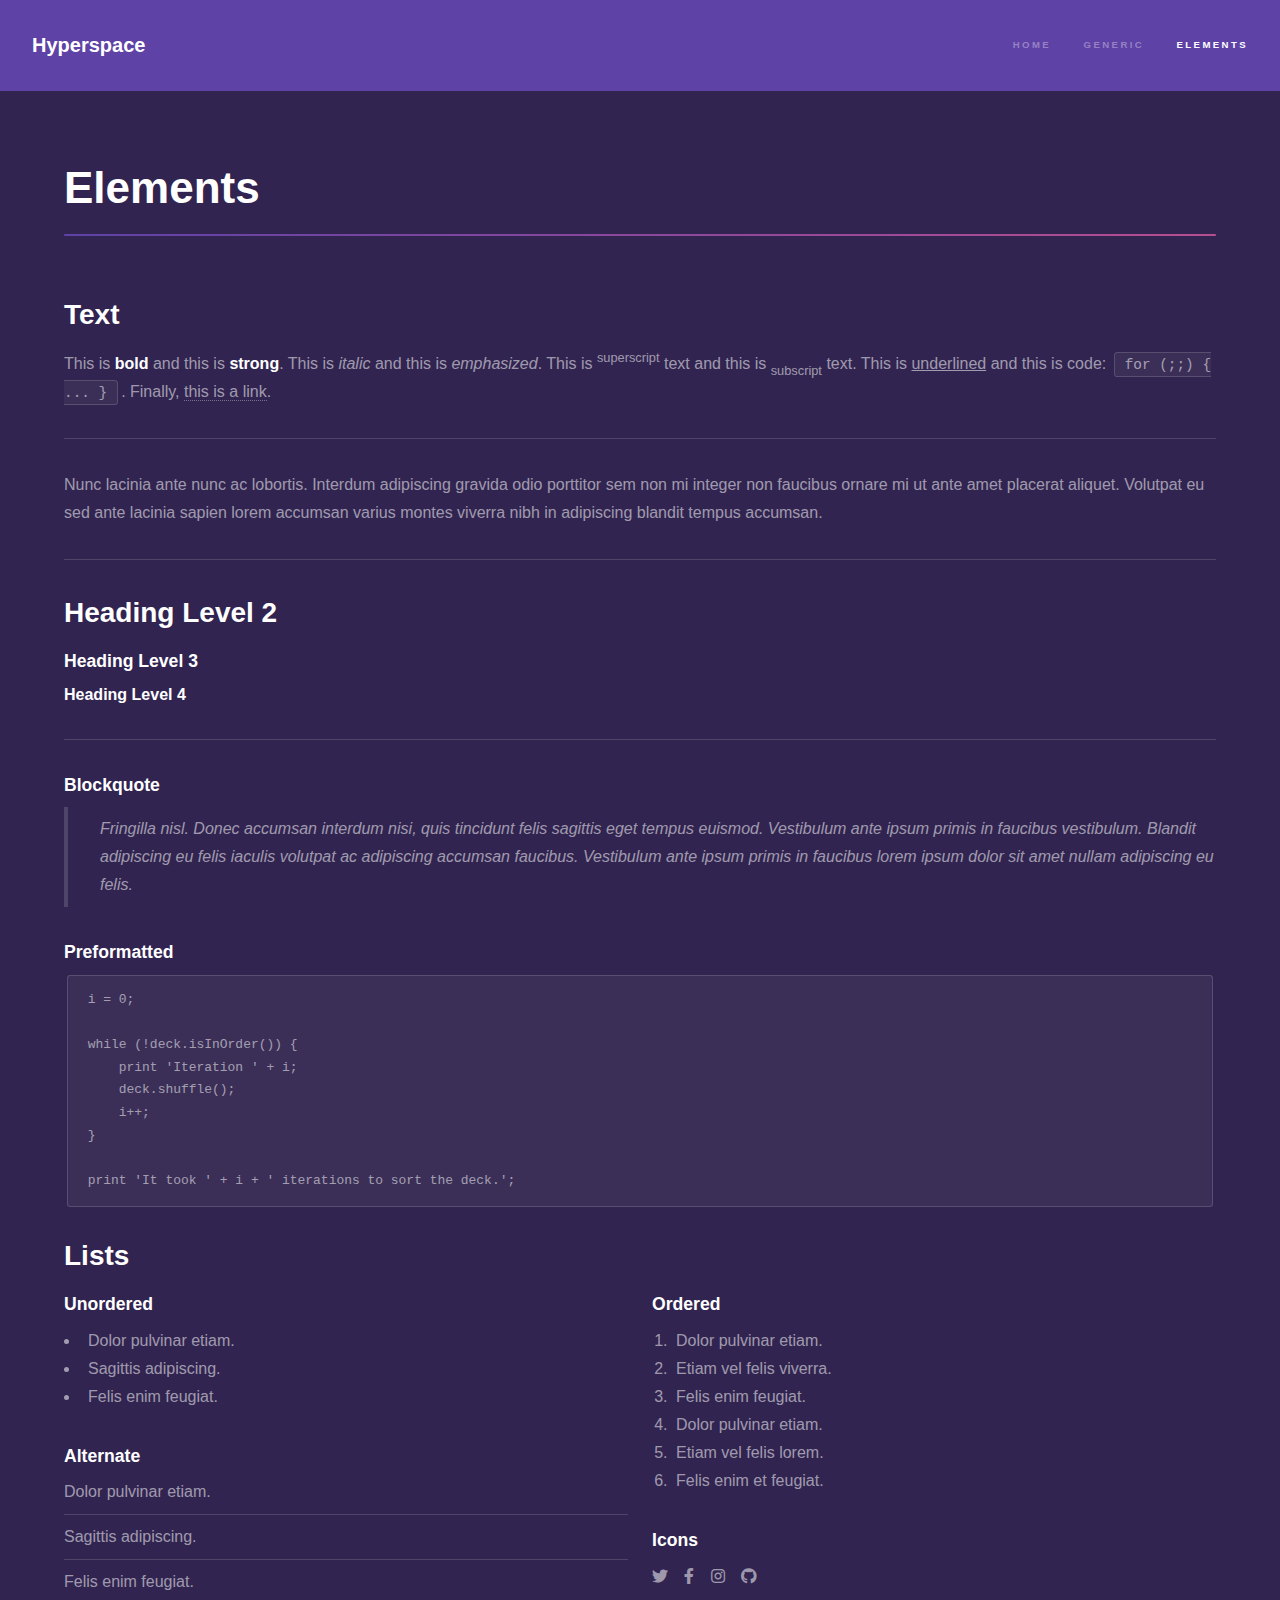
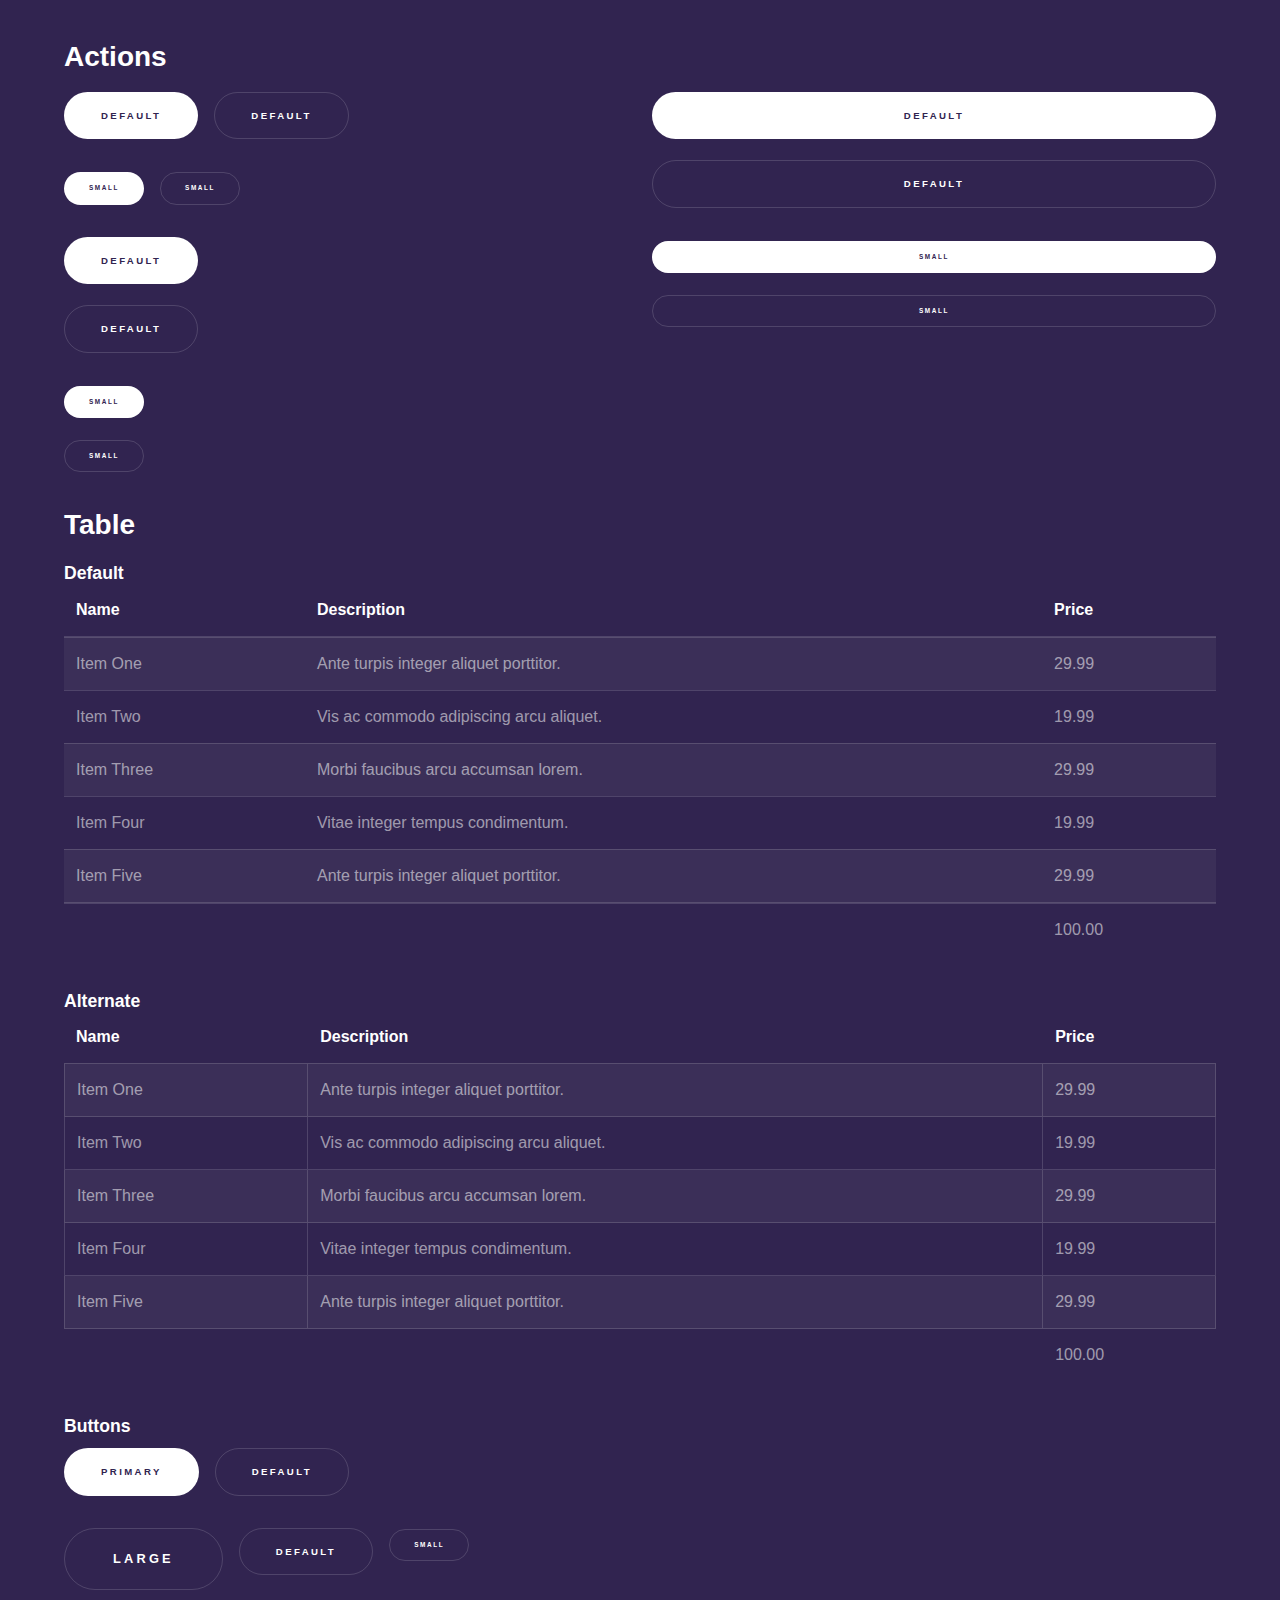
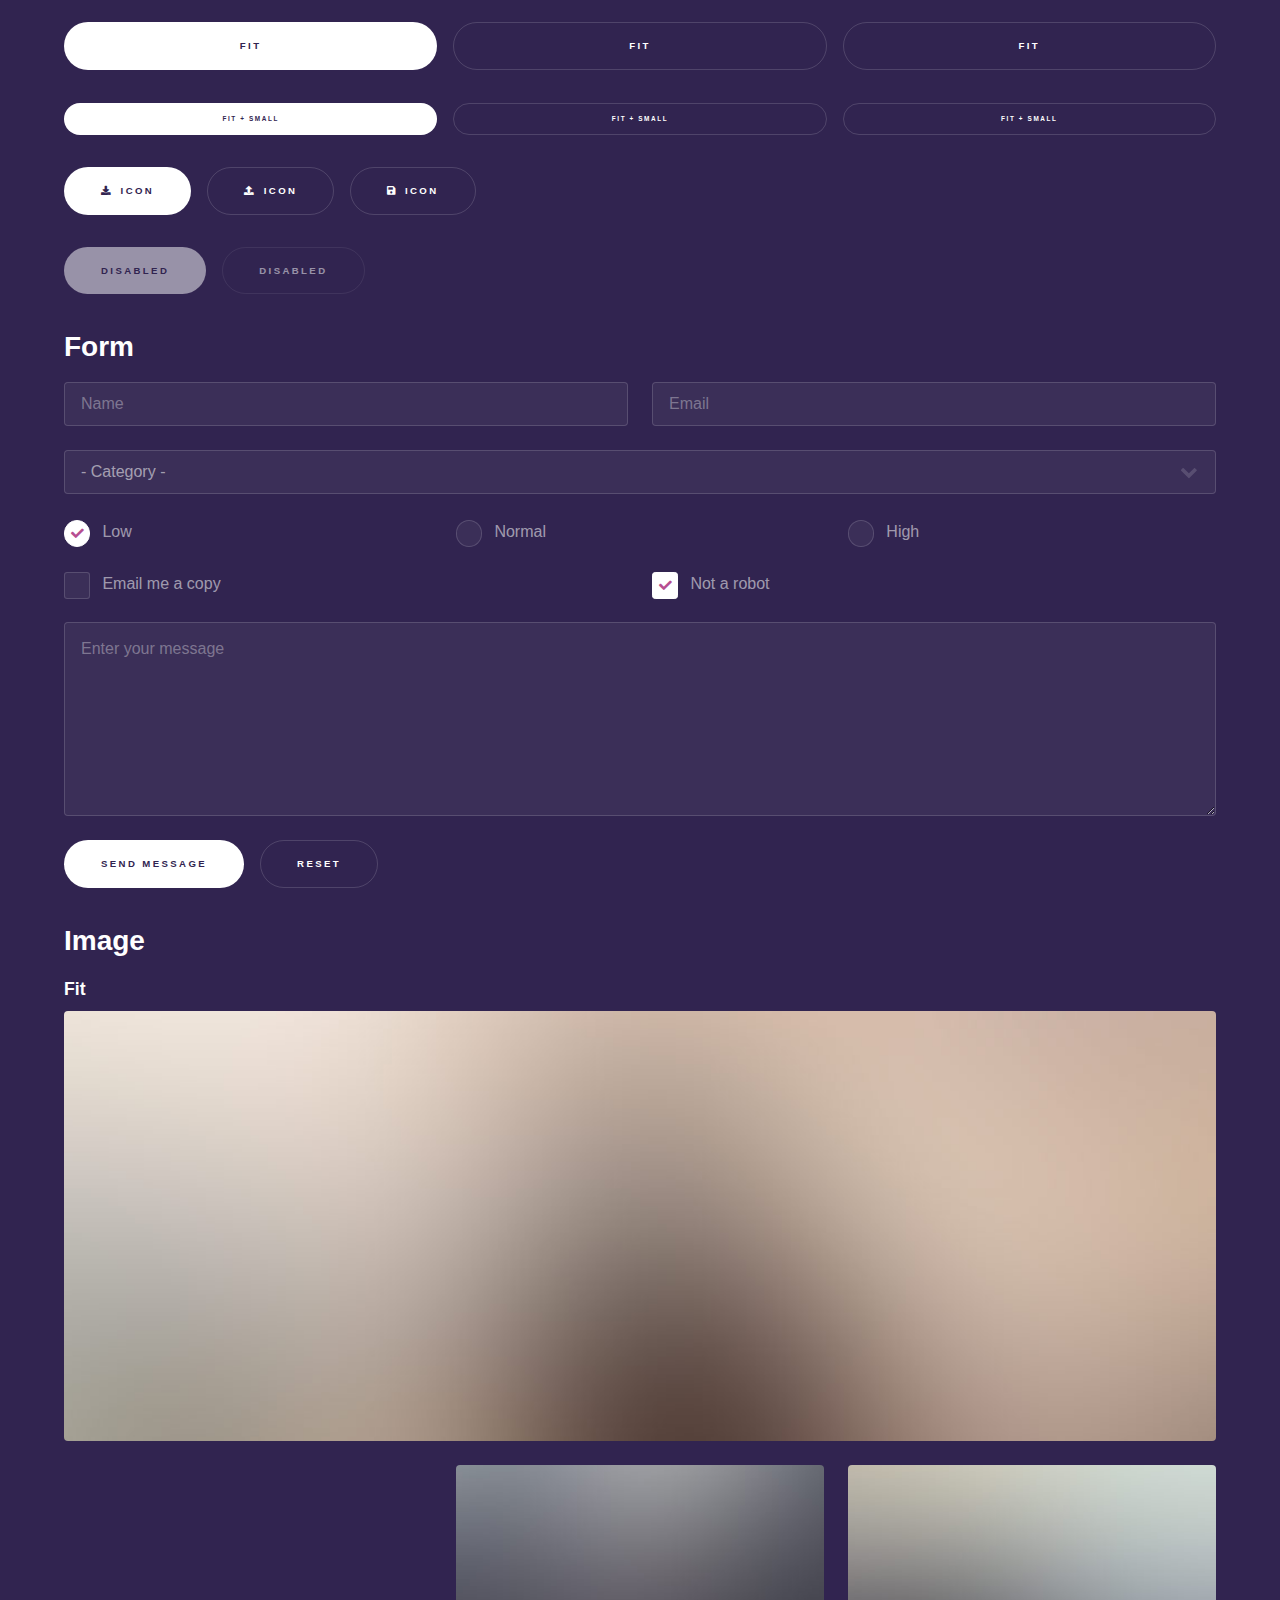
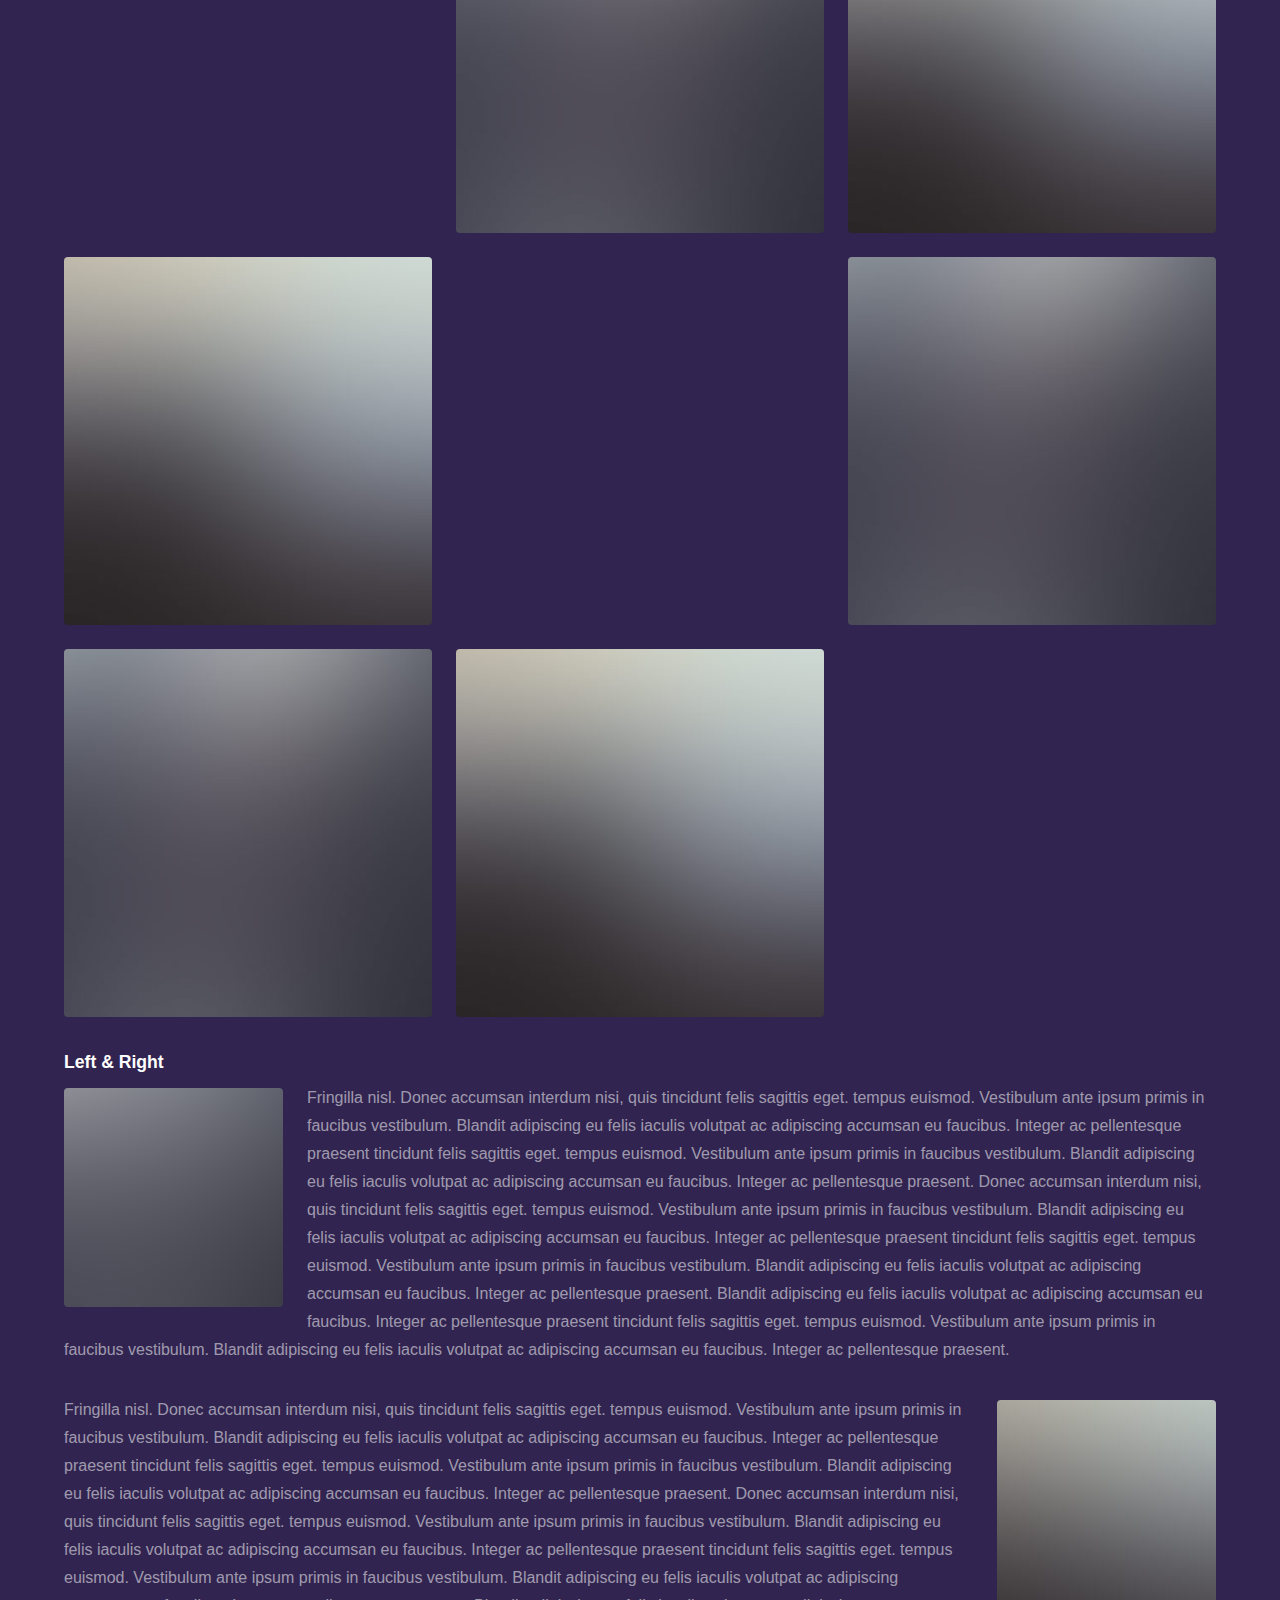
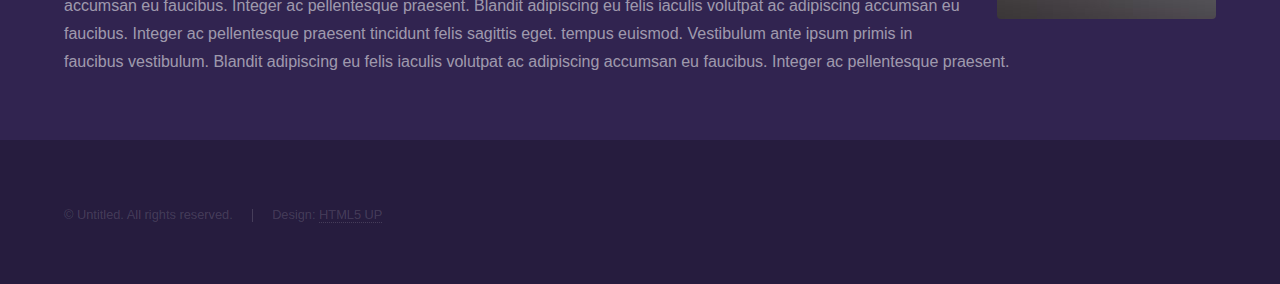
==== elements.html @ e15430e6 "first commit" ====
<!DOCTYPE HTML>
<!--
	Hyperspace by HTML5 UP
	html5up.net | @ajlkn
	Free for personal and commercial use under the CCA 3.0 license (html5up.net/license)
-->
<html>
	<head>
		<title>Elements - Hyperspace by HTML5 UP</title>
		<meta charset="utf-8" />
		<meta name="viewport" content="width=device-width, initial-scale=1, user-scalable=no" />
		<link rel="stylesheet" href="assets/css/main.css" />
		<noscript><link rel="stylesheet" href="assets/css/noscript.css" /></noscript>
	</head>
	<body class="is-preload">

		<!-- Header -->
			<header id="header">
				<a href="index.html" class="title">Hyperspace</a>
				<nav>
					<ul>
						<li><a href="index.html">Home</a></li>
						<li><a href="generic.html">Generic</a></li>
						<li><a href="elements.html"  class="active">Elements</a></li>
					</ul>
				</nav>
			</header>

		<!-- Wrapper -->
			<div id="wrapper">

				<!-- Main -->
					<section id="main" class="wrapper">
						<div class="inner">
							<h1 class="major">Elements</h1>

							<!-- Text -->
								<section>
									<h2>Text</h2>
									<p>This is <b>bold</b> and this is <strong>strong</strong>. This is <i>italic</i> and this is <em>emphasized</em>.
									This is <sup>superscript</sup> text and this is <sub>subscript</sub> text.
									This is <u>underlined</u> and this is code: <code>for (;;) { ... }</code>. Finally, <a href="#">this is a link</a>.</p>
									<hr />
									<p>Nunc lacinia ante nunc ac lobortis. Interdum adipiscing gravida odio porttitor sem non mi integer non faucibus ornare mi ut ante amet placerat aliquet. Volutpat eu sed ante lacinia sapien lorem accumsan varius montes viverra nibh in adipiscing blandit tempus accumsan.</p>
									<hr />
									<h2>Heading Level 2</h2>
									<h3>Heading Level 3</h3>
									<h4>Heading Level 4</h4>
									<hr />
									<h3>Blockquote</h3>
									<blockquote>Fringilla nisl. Donec accumsan interdum nisi, quis tincidunt felis sagittis eget tempus euismod. Vestibulum ante ipsum primis in faucibus vestibulum. Blandit adipiscing eu felis iaculis volutpat ac adipiscing accumsan faucibus. Vestibulum ante ipsum primis in faucibus lorem ipsum dolor sit amet nullam adipiscing eu felis.</blockquote>
									<h3>Preformatted</h3>
									<pre><code>i = 0;

while (!deck.isInOrder()) {
    print 'Iteration ' + i;
    deck.shuffle();
    i++;
}

print 'It took ' + i + ' iterations to sort the deck.';</code></pre>
								</section>

							<!-- Lists -->
								<section>
									<h2>Lists</h2>
									<div class="row">
										<div class="col-6 col-12-medium">
											<h3>Unordered</h3>
											<ul>
												<li>Dolor pulvinar etiam.</li>
												<li>Sagittis adipiscing.</li>
												<li>Felis enim feugiat.</li>
											</ul>
											<h3>Alternate</h3>
											<ul class="alt">
												<li>Dolor pulvinar etiam.</li>
												<li>Sagittis adipiscing.</li>
												<li>Felis enim feugiat.</li>
											</ul>
										</div>
										<div class="col-6 col-12-medium">
											<h3>Ordered</h3>
											<ol>
												<li>Dolor pulvinar etiam.</li>
												<li>Etiam vel felis viverra.</li>
												<li>Felis enim feugiat.</li>
												<li>Dolor pulvinar etiam.</li>
												<li>Etiam vel felis lorem.</li>
												<li>Felis enim et feugiat.</li>
											</ol>
											<h3>Icons</h3>
											<ul class="icons">
												<li><a href="#" class="icon brands fa-twitter"><span class="label">Twitter</span></a></li>
												<li><a href="#" class="icon brands fa-facebook-f"><span class="label">Facebook</span></a></li>
												<li><a href="#" class="icon brands fa-instagram"><span class="label">Instagram</span></a></li>
												<li><a href="#" class="icon brands fa-github"><span class="label">Github</span></a></li>
											</ul>
										</div>
									</div>
									<h2>Actions</h2>
									<div class="row">
										<div class="col-6 col-12-medium">
											<ul class="actions">
												<li><a href="#" class="button primary">Default</a></li>
												<li><a href="#" class="button">Default</a></li>
											</ul>
											<ul class="actions small">
												<li><a href="#" class="button primary small">Small</a></li>
												<li><a href="#" class="button small">Small</a></li>
											</ul>
											<ul class="actions stacked">
												<li><a href="#" class="button primary">Default</a></li>
												<li><a href="#" class="button">Default</a></li>
											</ul>
											<ul class="actions stacked">
												<li><a href="#" class="button primary small">Small</a></li>
												<li><a href="#" class="button small">Small</a></li>
											</ul>
										</div>
										<div class="col-6 col-12-medium">
											<ul class="actions stacked">
												<li><a href="#" class="button primary fit">Default</a></li>
												<li><a href="#" class="button fit">Default</a></li>
											</ul>
											<ul class="actions stacked">
												<li><a href="#" class="button primary small fit">Small</a></li>
												<li><a href="#" class="button small fit">Small</a></li>
											</ul>
										</div>
									</div>
								</section>

							<!-- Table -->
								<section>
									<h2>Table</h2>
									<h3>Default</h3>
									<div class="table-wrapper">
										<table>
											<thead>
												<tr>
													<th>Name</th>
													<th>Description</th>
													<th>Price</th>
												</tr>
											</thead>
											<tbody>
												<tr>
													<td>Item One</td>
													<td>Ante turpis integer aliquet porttitor.</td>
													<td>29.99</td>
												</tr>
												<tr>
													<td>Item Two</td>
													<td>Vis ac commodo adipiscing arcu aliquet.</td>
													<td>19.99</td>
												</tr>
												<tr>
													<td>Item Three</td>
													<td> Morbi faucibus arcu accumsan lorem.</td>
													<td>29.99</td>
												</tr>
												<tr>
													<td>Item Four</td>
													<td>Vitae integer tempus condimentum.</td>
													<td>19.99</td>
												</tr>
												<tr>
													<td>Item Five</td>
													<td>Ante turpis integer aliquet porttitor.</td>
													<td>29.99</td>
												</tr>
											</tbody>
											<tfoot>
												<tr>
													<td colspan="2"></td>
													<td>100.00</td>
												</tr>
											</tfoot>
										</table>
									</div>

									<h3>Alternate</h3>
									<div class="table-wrapper">
										<table class="alt">
											<thead>
												<tr>
													<th>Name</th>
													<th>Description</th>
													<th>Price</th>
												</tr>
											</thead>
											<tbody>
												<tr>
													<td>Item One</td>
													<td>Ante turpis integer aliquet porttitor.</td>
													<td>29.99</td>
												</tr>
												<tr>
													<td>Item Two</td>
													<td>Vis ac commodo adipiscing arcu aliquet.</td>
													<td>19.99</td>
												</tr>
												<tr>
													<td>Item Three</td>
													<td> Morbi faucibus arcu accumsan lorem.</td>
													<td>29.99</td>
												</tr>
												<tr>
													<td>Item Four</td>
													<td>Vitae integer tempus condimentum.</td>
													<td>19.99</td>
												</tr>
												<tr>
													<td>Item Five</td>
													<td>Ante turpis integer aliquet porttitor.</td>
													<td>29.99</td>
												</tr>
											</tbody>
											<tfoot>
												<tr>
													<td colspan="2"></td>
													<td>100.00</td>
												</tr>
											</tfoot>
										</table>
									</div>
								</section>

							<!-- Buttons -->
								<section>
									<h3>Buttons</h3>
									<ul class="actions">
										<li><a href="#" class="button primary">Primary</a></li>
										<li><a href="#" class="button">Default</a></li>
									</ul>
									<ul class="actions">
										<li><a href="#" class="button large">Large</a></li>
										<li><a href="#" class="button">Default</a></li>
										<li><a href="#" class="button small">Small</a></li>
									</ul>
									<ul class="actions fit">
										<li><a href="#" class="button primary fit">Fit</a></li>
										<li><a href="#" class="button fit">Fit</a></li>
										<li><a href="#" class="button fit">Fit</a></li>
									</ul>
									<ul class="actions fit small">
										<li><a href="#" class="button primary fit small">Fit + Small</a></li>
										<li><a href="#" class="button fit small">Fit + Small</a></li>
										<li><a href="#" class="button fit small">Fit + Small</a></li>
									</ul>
									<ul class="actions">
										<li><a href="#" class="button primary icon solid fa-download">Icon</a></li>
										<li><a href="#" class="button icon solid fa-upload">Icon</a></li>
										<li><a href="#" class="button icon solid fa-save">Icon</a></li>
									</ul>
									<ul class="actions">
										<li><span class="button primary disabled">Disabled</span></li>
										<li><span class="button disabled">Disabled</span></li>
									</ul>
								</section>

							<!-- Form -->
								<section>
									<h2>Form</h2>
									<form method="post" action="#">
										<div class="row gtr-uniform">
											<div class="col-6 col-12-xsmall">
												<input type="text" name="demo-name" id="demo-name" value="" placeholder="Name" />
											</div>
											<div class="col-6 col-12-xsmall">
												<input type="email" name="demo-email" id="demo-email" value="" placeholder="Email" />
											</div>
											<div class="col-12">
												<select name="demo-category" id="demo-category">
													<option value="">- Category -</option>
													<option value="1">Manufacturing</option>
													<option value="1">Shipping</option>
													<option value="1">Administration</option>
													<option value="1">Human Resources</option>
												</select>
											</div>
											<div class="col-4 col-12-small">
												<input type="radio" id="demo-priority-low" name="demo-priority" checked>
												<label for="demo-priority-low">Low</label>
											</div>
											<div class="col-4 col-12-small">
												<input type="radio" id="demo-priority-normal" name="demo-priority">
												<label for="demo-priority-normal">Normal</label>
											</div>
											<div class="col-4 col-12-small">
												<input type="radio" id="demo-priority-high" name="demo-priority">
												<label for="demo-priority-high">High</label>
											</div>
											<div class="col-6 col-12-small">
												<input type="checkbox" id="demo-copy" name="demo-copy">
												<label for="demo-copy">Email me a copy</label>
											</div>
											<div class="col-6 col-12-small">
												<input type="checkbox" id="demo-human" name="demo-human" checked>
												<label for="demo-human">Not a robot</label>
											</div>
											<div class="col-12">
												<textarea name="demo-message" id="demo-message" placeholder="Enter your message" rows="6"></textarea>
											</div>
											<div class="col-12">
												<ul class="actions">
													<li><input type="submit" value="Send Message" class="primary" /></li>
													<li><input type="reset" value="Reset" /></li>
												</ul>
											</div>
										</div>
									</form>
								</section>

							<!-- Image -->
								<section>
									<h2>Image</h2>
									<h3>Fit</h3>
									<div class="box alt">
										<div class="row gtr-uniform">
											<div class="col-12"><span class="image fit"><img src="images/pic04.jpg" alt="" /></span></div>
											<div class="col-4"><span class="image fit"><img src="images/pic01.jpg" alt="" /></span></div>
											<div class="col-4"><span class="image fit"><img src="images/pic02.jpg" alt="" /></span></div>
											<div class="col-4"><span class="image fit"><img src="images/pic03.jpg" alt="" /></span></div>
											<div class="col-4"><span class="image fit"><img src="images/pic03.jpg" alt="" /></span></div>
											<div class="col-4"><span class="image fit"><img src="images/pic01.jpg" alt="" /></span></div>
											<div class="col-4"><span class="image fit"><img src="images/pic02.jpg" alt="" /></span></div>
											<div class="col-4"><span class="image fit"><img src="images/pic02.jpg" alt="" /></span></div>
											<div class="col-4"><span class="image fit"><img src="images/pic03.jpg" alt="" /></span></div>
											<div class="col-4"><span class="image fit"><img src="images/pic01.jpg" alt="" /></span></div>
										</div>
									</div>
									<h3>Left &amp; Right</h3>
									<p><span class="image left"><img src="images/pic05.jpg" alt="" /></span>Fringilla nisl. Donec accumsan interdum nisi, quis tincidunt felis sagittis eget. tempus euismod. Vestibulum ante ipsum primis in faucibus vestibulum. Blandit adipiscing eu felis iaculis volutpat ac adipiscing accumsan eu faucibus. Integer ac pellentesque praesent tincidunt felis sagittis eget. tempus euismod. Vestibulum ante ipsum primis in faucibus vestibulum. Blandit adipiscing eu felis iaculis volutpat ac adipiscing accumsan eu faucibus. Integer ac pellentesque praesent. Donec accumsan interdum nisi, quis tincidunt felis sagittis eget. tempus euismod. Vestibulum ante ipsum primis in faucibus vestibulum. Blandit adipiscing eu felis iaculis volutpat ac adipiscing accumsan eu faucibus. Integer ac pellentesque praesent tincidunt felis sagittis eget. tempus euismod. Vestibulum ante ipsum primis in faucibus vestibulum. Blandit adipiscing eu felis iaculis volutpat ac adipiscing accumsan eu faucibus. Integer ac pellentesque praesent. Blandit adipiscing eu felis iaculis volutpat ac adipiscing accumsan eu faucibus. Integer ac pellentesque praesent tincidunt felis sagittis eget. tempus euismod. Vestibulum ante ipsum primis in faucibus vestibulum. Blandit adipiscing eu felis iaculis volutpat ac adipiscing accumsan eu faucibus. Integer ac pellentesque praesent.</p>
									<p><span class="image right"><img src="images/pic06.jpg" alt="" /></span>Fringilla nisl. Donec accumsan interdum nisi, quis tincidunt felis sagittis eget. tempus euismod. Vestibulum ante ipsum primis in faucibus vestibulum. Blandit adipiscing eu felis iaculis volutpat ac adipiscing accumsan eu faucibus. Integer ac pellentesque praesent tincidunt felis sagittis eget. tempus euismod. Vestibulum ante ipsum primis in faucibus vestibulum. Blandit adipiscing eu felis iaculis volutpat ac adipiscing accumsan eu faucibus. Integer ac pellentesque praesent. Donec accumsan interdum nisi, quis tincidunt felis sagittis eget. tempus euismod. Vestibulum ante ipsum primis in faucibus vestibulum. Blandit adipiscing eu felis iaculis volutpat ac adipiscing accumsan eu faucibus. Integer ac pellentesque praesent tincidunt felis sagittis eget. tempus euismod. Vestibulum ante ipsum primis in faucibus vestibulum. Blandit adipiscing eu felis iaculis volutpat ac adipiscing accumsan eu faucibus. Integer ac pellentesque praesent. Blandit adipiscing eu felis iaculis volutpat ac adipiscing accumsan eu faucibus. Integer ac pellentesque praesent tincidunt felis sagittis eget. tempus euismod. Vestibulum ante ipsum primis in faucibus vestibulum. Blandit adipiscing eu felis iaculis volutpat ac adipiscing accumsan eu faucibus. Integer ac pellentesque praesent.</p>
								</section>

						</div>
					</section>

			</div>

		<!-- Footer -->
			<footer id="footer" class="wrapper alt">
				<div class="inner">
					<ul class="menu">
						<li>&copy; Untitled. All rights reserved.</li><li>Design: <a href="http://html5up.net">HTML5 UP</a></li>
					</ul>
				</div>
			</footer>

		<!-- Scripts -->
			<script src="assets/js/jquery.min.js"></script>
			<script src="assets/js/jquery.scrollex.min.js"></script>
			<script src="assets/js/jquery.scrolly.min.js"></script>
			<script src="assets/js/browser.min.js"></script>
			<script src="assets/js/breakpoints.min.js"></script>
			<script src="assets/js/util.js"></script>
			<script src="assets/js/main.js"></script>

	</body>
</html>
---- assets/css/main.css ----
@import url(fontawesome-all.min.css);

/*
	Hyperspace by HTML5 UP
	html5up.net | @ajlkn
	Free for personal and commercial use under the CCA 3.0 license (html5up.net/license)
*/

html, body, div, span, applet, object,
iframe, h1, h2, h3, h4, h5, h6, p, blockquote,
pre, a, abbr, acronym, address, big, cite,
code, del, dfn, em, img, ins, kbd, q, s, samp,
small, strike, strong, sub, sup, tt, var, b,
u, i, center, dl, dt, dd, ol, ul, li, fieldset,
form, label, legend, table, caption, tbody,
tfoot, thead, tr, th, td, article, aside,
canvas, details, embed, figure, figcaption,
footer, header, hgroup, menu, nav, output, ruby,
section, summary, time, mark, audio, video {
	margin: 0;
	padding: 0;
	border: 0;
	font-size: 100%;
	font: inherit;
	vertical-align: baseline;}

article, aside, details, figcaption, figure,
footer, header, hgroup, menu, nav, section {
	display: block;}

body {
	line-height: 1;
}

ol, ul {
	list-style: none;
}

blockquote, q {
	quotes: none;
}

	blockquote:before, blockquote:after, q:before, q:after {
		content: '';
		content: none;
	}

table {
	border-collapse: collapse;
	border-spacing: 0;
}

body {
	-webkit-text-size-adjust: none;
}

mark {
	background-color: transparent;
	color: inherit;
}

input::-moz-focus-inner {
	border: 0;
	padding: 0;
}

input, select, textarea {
	-moz-appearance: none;
	-webkit-appearance: none;
	-ms-appearance: none;
	appearance: none;
}

/* Basic */

	@-ms-viewport {
		width: device-width;
	}

	body {
		-ms-overflow-style: scrollbar;
	}

	@media screen and (max-width: 480px) {

		html, body {
			min-width: 320px;
		}

	}

	html {
		box-sizing: border-box;
	}

	*, *:before, *:after {
		box-sizing: inherit;
	}

	body {
		background: #312450;
	}

		body.is-preload *, body.is-preload *:before, body.is-preload *:after {
			-moz-animation: none !important;
			-webkit-animation: none !important;
			-ms-animation: none !important;
			animation: none !important;
			-moz-transition: none !important;
			-webkit-transition: none !important;
			-ms-transition: none !important;
			transition: none !important;
		}

/* Type */

	body, input, select, textarea {
		color: rgba(255, 255, 255, 0.55);
		font-family: Arial, Helvetica, sans-serif;
		font-size: 16.5pt;
		font-weight: normal;
		line-height: 1.75;
	}

		@media screen and (max-width: 1680px) {

			body, input, select, textarea {
				font-size: 13pt;
			}

		}

		@media screen and (max-width: 1280px) {

			body, input, select, textarea {
				font-size: 12pt;
			}

		}

		@media screen and (max-width: 360px) {

			body, input, select, textarea {
				font-size: 11pt;
			}

		}

	a {
		-moz-transition: color 0.2s ease, border-bottom-color 0.2s ease;
		-webkit-transition: color 0.2s ease, border-bottom-color 0.2s ease;
		-ms-transition: color 0.2s ease, border-bottom-color 0.2s ease;
		transition: color 0.2s ease, border-bottom-color 0.2s ease;
		border-bottom: dotted 1px rgba(255, 255, 255, 0.35);
		color: inherit;
		text-decoration: none;
	}

		a:hover {
			border-bottom-color: transparent;
			color: #ffffff;
		}

	strong, b {
		color: #ffffff;
		font-weight: bold;
	}

	em, i {
		font-style: italic;
	}

	p {
		margin: 0 0 2em 0;
	}

	h1, h2, h3, h4, h5, h6 {
		color: #ffffff;
		font-weight: bold;
		line-height: 1.5;
		margin: 0 0 0.5em 0;
	}

		h1 a, h2 a, h3 a, h4 a, h5 a, h6 a {
			color: inherit;
			text-decoration: none;
		}

	h1 {
		font-size: 2.75em;
	}

		h1.major {
			margin: 0 0 1.3em 0;
			position: relative;
			padding-bottom: 0.35em;
		}

			h1.major:after {
				background-image: -moz-linear-gradient(to right, #5e42a6, #b74e91);
				background-image: -webkit-linear-gradient(to right, #5e42a6, #b74e91);
				background-image: -ms-linear-gradient(to right, #5e42a6, #b74e91);
				background-image: linear-gradient(to right, #5e42a6, #b74e91);
				-moz-transition: max-width 0.2s ease;
				-webkit-transition: max-width 0.2s ease;
				-ms-transition: max-width 0.2s ease;
				transition: max-width 0.2s ease;
				border-radius: 0.2em;
				bottom: 0;
				content: '';
				height: 0.05em;
				position: absolute;
				right: 0;
				width: 100%;
			}

	h2 {
		font-size: 1.75em;
	}

	h3 {
		font-size: 1.1em;
	}

	h4 {
		font-size: 1em;
	}

	h5 {
		font-size: 0.8em;
	}

	h6 {
		font-size: 0.6em;
	}

	@media screen and (max-width: 736px) {

		h1 {
			font-size: 2em;
		}

		h2 {
			font-size: 1.25em;
		}

		h3 {
			font-size: 1em;
		}

		h4 {
			font-size: 0.8em;
		}

		h5 {
			font-size: 0.6em;
		}

		h6 {
			font-size: 0.6em;
		}

	}

	sub {
		font-size: 0.8em;
		position: relative;
		top: 0.5em;
	}

	sup {
		font-size: 0.8em;
		position: relative;
		top: -0.5em;
	}

	blockquote {
		border-left: solid 4px rgba(255, 255, 255, 0.15);
		font-style: italic;
		margin: 0 0 2em 0;
		padding: 0.5em 0 0.5em 2em;
	}

	code {
		background: rgba(255, 255, 255, 0.05);
		border-radius: 0.25em;
		border: solid 1px rgba(255, 255, 255, 0.15);
		font-family: "Courier New", monospace;
		font-size: 0.9em;
		margin: 0 0.25em;
		padding: 0.25em 0.65em;
	}

	pre {
		-webkit-overflow-scrolling: touch;
		font-family: "Courier New", monospace;
		font-size: 0.9em;
		margin: 0 0 2em 0;
	}

		pre code {
			display: block;
			line-height: 1.75em;
			padding: 1em 1.5em;
			overflow-x: auto;
		}

	hr {
		border: 0;
		border-bottom: solid 1px rgba(255, 255, 255, 0.15);
		margin: 2em 0;
	}

		hr.major {
			margin: 3em 0;
		}

	.align-left {
		text-align: left;
	}

	.align-center {
		text-align: center;
	}

	.align-right {
		text-align: right;
	}

/* Row */

	.row {
		display: flex;
		flex-wrap: wrap;
		box-sizing: border-box;
		align-items: stretch;
	}

		.row > * {
			box-sizing: border-box;
		}

		.row.gtr-uniform > * > :last-child {
			margin-bottom: 0;
		}

		.row.aln-left {
			justify-content: flex-start;
		}

		.row.aln-center {
			justify-content: center;
		}

		.row.aln-right {
			justify-content: flex-end;
		}

		.row.aln-top {
			align-items: flex-start;
		}

		.row.aln-middle {
			align-items: center;
		}

		.row.aln-bottom {
			align-items: flex-end;
		}

		.row > .imp {
			order: -1;
		}

		.row > .col-1 {
			width: 8.33333%;
		}

		.row > .off-1 {
			margin-left: 8.33333%;
		}

		.row > .col-2 {
			width: 16.66667%;
		}

		.row > .off-2 {
			margin-left: 16.66667%;
		}

		.row > .col-3 {
			width: 25%;
		}

		.row > .off-3 {
			margin-left: 25%;
		}

		.row > .col-4 {
			width: 33.33333%;
		}

		.row > .off-4 {
			margin-left: 33.33333%;
		}

		.row > .col-5 {
			width: 41.66667%;
		}

		.row > .off-5 {
			margin-left: 41.66667%;
		}

		.row > .col-6 {
			width: 50%;
		}

		.row > .off-6 {
			margin-left: 50%;
		}

		.row > .col-7 {
			width: 58.33333%;
		}

		.row > .off-7 {
			margin-left: 58.33333%;
		}

		.row > .col-8 {
			width: 66.66667%;
		}

		.row > .off-8 {
			margin-left: 66.66667%;
		}

		.row > .col-9 {
			width: 75%;
		}

		.row > .off-9 {
			margin-left: 75%;
		}

		.row > .col-10 {
			width: 83.33333%;
		}

		.row > .off-10 {
			margin-left: 83.33333%;
		}

		.row > .col-11 {
			width: 91.66667%;
		}

		.row > .off-11 {
			margin-left: 91.66667%;
		}

		.row > .col-12 {
			width: 100%;
		}

		.row > .off-12 {
			margin-left: 100%;
		}

		.row.gtr-0 {
			margin-top: 0;
			margin-left: 0em;
		}

			.row.gtr-0 > * {
				padding: 0 0 0 0em;
			}

			.row.gtr-0.gtr-uniform {
				margin-top: 0em;
			}

				.row.gtr-0.gtr-uniform > * {
					padding-top: 0em;
				}

		.row.gtr-25 {
			margin-top: 0;
			margin-left: -0.375em;
		}

			.row.gtr-25 > * {
				padding: 0 0 0 0.375em;
			}

			.row.gtr-25.gtr-uniform {
				margin-top: -0.375em;
			}

				.row.gtr-25.gtr-uniform > * {
					padding-top: 0.375em;
				}

		.row.gtr-50 {
			margin-top: 0;
			margin-left: -0.75em;
		}

			.row.gtr-50 > * {
				padding: 0 0 0 0.75em;
			}

			.row.gtr-50.gtr-uniform {
				margin-top: -0.75em;
			}

				.row.gtr-50.gtr-uniform > * {
					padding-top: 0.75em;
				}

		.row {
			margin-top: 0;
			margin-left: -1.5em;
		}

			.row > * {
				padding: 0 0 0 1.5em;
			}

			.row.gtr-uniform {
				margin-top: -1.5em;
			}

				.row.gtr-uniform > * {
					padding-top: 1.5em;
				}

		.row.gtr-150 {
			margin-top: 0;
			margin-left: -2.25em;
		}

			.row.gtr-150 > * {
				padding: 0 0 0 2.25em;
			}

			.row.gtr-150.gtr-uniform {
				margin-top: -2.25em;
			}

				.row.gtr-150.gtr-uniform > * {
					padding-top: 2.25em;
				}

		.row.gtr-200 {
			margin-top: 0;
			margin-left: -3em;
		}

			.row.gtr-200 > * {
				padding: 0 0 0 3em;
			}

			.row.gtr-200.gtr-uniform {
				margin-top: -3em;
			}

				.row.gtr-200.gtr-uniform > * {
					padding-top: 3em;
				}

		@media screen and (max-width: 1680px) {

			.row {
				display: flex;
				flex-wrap: wrap;
				box-sizing: border-box;
				align-items: stretch;
			}

				.row > * {
					box-sizing: border-box;
				}

				.row.gtr-uniform > * > :last-child {
					margin-bottom: 0;
				}

				.row.aln-left {
					justify-content: flex-start;
				}

				.row.aln-center {
					justify-content: center;
				}

				.row.aln-right {
					justify-content: flex-end;
				}

				.row.aln-top {
					align-items: flex-start;
				}

				.row.aln-middle {
					align-items: center;
				}

				.row.aln-bottom {
					align-items: flex-end;
				}

				.row > .imp-xlarge {
					order: -1;
				}

				.row > .col-1-xlarge {
					width: 8.33333%;
				}

				.row > .off-1-xlarge {
					margin-left: 8.33333%;
				}

				.row > .col-2-xlarge {
					width: 16.66667%;
				}

				.row > .off-2-xlarge {
					margin-left: 16.66667%;
				}

				.row > .col-3-xlarge {
					width: 25%;
				}

				.row > .off-3-xlarge {
					margin-left: 25%;
				}

				.row > .col-4-xlarge {
					width: 33.33333%;
				}

				.row > .off-4-xlarge {
					margin-left: 33.33333%;
				}

				.row > .col-5-xlarge {
					width: 41.66667%;
				}

				.row > .off-5-xlarge {
					margin-left: 41.66667%;
				}

				.row > .col-6-xlarge {
					width: 50%;
				}

				.row > .off-6-xlarge {
					margin-left: 50%;
				}

				.row > .col-7-xlarge {
					width: 58.33333%;
				}

				.row > .off-7-xlarge {
					margin-left: 58.33333%;
				}

				.row > .col-8-xlarge {
					width: 66.66667%;
				}

				.row > .off-8-xlarge {
					margin-left: 66.66667%;
				}

				.row > .col-9-xlarge {
					width: 75%;
				}

				.row > .off-9-xlarge {
					margin-left: 75%;
				}

				.row > .col-10-xlarge {
					width: 83.33333%;
				}

				.row > .off-10-xlarge {
					margin-left: 83.33333%;
				}

				.row > .col-11-xlarge {
					width: 91.66667%;
				}

				.row > .off-11-xlarge {
					margin-left: 91.66667%;
				}

				.row > .col-12-xlarge {
					width: 100%;
				}

				.row > .off-12-xlarge {
					margin-left: 100%;
				}

				.row.gtr-0 {
					margin-top: 0;
					margin-left: 0em;
				}

					.row.gtr-0 > * {
						padding: 0 0 0 0em;
					}

					.row.gtr-0.gtr-uniform {
						margin-top: 0em;
					}

						.row.gtr-0.gtr-uniform > * {
							padding-top: 0em;
						}

				.row.gtr-25 {
					margin-top: 0;
					margin-left: -0.375em;
				}

					.row.gtr-25 > * {
						padding: 0 0 0 0.375em;
					}

					.row.gtr-25.gtr-uniform {
						margin-top: -0.375em;
					}

						.row.gtr-25.gtr-uniform > * {
							padding-top: 0.375em;
						}

				.row.gtr-50 {
					margin-top: 0;
					margin-left: -0.75em;
				}

					.row.gtr-50 > * {
						padding: 0 0 0 0.75em;
					}

					.row.gtr-50.gtr-uniform {
						margin-top: -0.75em;
					}

						.row.gtr-50.gtr-uniform > * {
							padding-top: 0.75em;
						}

				.row {
					margin-top: 0;
					margin-left: -1.5em;
				}

					.row > * {
						padding: 0 0 0 1.5em;
					}

					.row.gtr-uniform {
						margin-top: -1.5em;
					}

						.row.gtr-uniform > * {
							padding-top: 1.5em;
						}

				.row.gtr-150 {
					margin-top: 0;
					margin-left: -2.25em;
				}

					.row.gtr-150 > * {
						padding: 0 0 0 2.25em;
					}

					.row.gtr-150.gtr-uniform {
						margin-top: -2.25em;
					}

						.row.gtr-150.gtr-uniform > * {
							padding-top: 2.25em;
						}

				.row.gtr-200 {
					margin-top: 0;
					margin-left: -3em;
				}

					.row.gtr-200 > * {
						padding: 0 0 0 3em;
					}

					.row.gtr-200.gtr-uniform {
						margin-top: -3em;
					}

						.row.gtr-200.gtr-uniform > * {
							padding-top: 3em;
						}

		}

		@media screen and (max-width: 1280px) {

			.row {
				display: flex;
				flex-wrap: wrap;
				box-sizing: border-box;
				align-items: stretch;
			}

				.row > * {
					box-sizing: border-box;
				}

				.row.gtr-uniform > * > :last-child {
					margin-bottom: 0;
				}

				.row.aln-left {
					justify-content: flex-start;
				}

				.row.aln-center {
					justify-content: center;
				}

				.row.aln-right {
					justify-content: flex-end;
				}

				.row.aln-top {
					align-items: flex-start;
				}

				.row.aln-middle {
					align-items: center;
				}

				.row.aln-bottom {
					align-items: flex-end;
				}

				.row > .imp-large {
					order: -1;
				}

				.row > .col-1-large {
					width: 8.33333%;
				}

				.row > .off-1-large {
					margin-left: 8.33333%;
				}

				.row > .col-2-large {
					width: 16.66667%;
				}

				.row > .off-2-large {
					margin-left: 16.66667%;
				}

				.row > .col-3-large {
					width: 25%;
				}

				.row > .off-3-large {
					margin-left: 25%;
				}

				.row > .col-4-large {
					width: 33.33333%;
				}

				.row > .off-4-large {
					margin-left: 33.33333%;
				}

				.row > .col-5-large {
					width: 41.66667%;
				}

				.row > .off-5-large {
					margin-left: 41.66667%;
				}

				.row > .col-6-large {
					width: 50%;
				}

				.row > .off-6-large {
					margin-left: 50%;
				}

				.row > .col-7-large {
					width: 58.33333%;
				}

				.row > .off-7-large {
					margin-left: 58.33333%;
				}

				.row > .col-8-large {
					width: 66.66667%;
				}

				.row > .off-8-large {
					margin-left: 66.66667%;
				}

				.row > .col-9-large {
					width: 75%;
				}

				.row > .off-9-large {
					margin-left: 75%;
				}

				.row > .col-10-large {
					width: 83.33333%;
				}

				.row > .off-10-large {
					margin-left: 83.33333%;
				}

				.row > .col-11-large {
					width: 91.66667%;
				}

				.row > .off-11-large {
					margin-left: 91.66667%;
				}

				.row > .col-12-large {
					width: 100%;
				}

				.row > .off-12-large {
					margin-left: 100%;
				}

				.row.gtr-0 {
					margin-top: 0;
					margin-left: 0em;
				}

					.row.gtr-0 > * {
						padding: 0 0 0 0em;
					}

					.row.gtr-0.gtr-uniform {
						margin-top: 0em;
					}

						.row.gtr-0.gtr-uniform > * {
							padding-top: 0em;
						}

				.row.gtr-25 {
					margin-top: 0;
					margin-left: -0.375em;
				}

					.row.gtr-25 > * {
						padding: 0 0 0 0.375em;
					}

					.row.gtr-25.gtr-uniform {
						margin-top: -0.375em;
					}

						.row.gtr-25.gtr-uniform > * {
							padding-top: 0.375em;
						}

				.row.gtr-50 {
					margin-top: 0;
					margin-left: -0.75em;
				}

					.row.gtr-50 > * {
						padding: 0 0 0 0.75em;
					}

					.row.gtr-50.gtr-uniform {
						margin-top: -0.75em;
					}

						.row.gtr-50.gtr-uniform > * {
							padding-top: 0.75em;
						}

				.row {
					margin-top: 0;
					margin-left: -1.5em;
				}

					.row > * {
						padding: 0 0 0 1.5em;
					}

					.row.gtr-uniform {
						margin-top: -1.5em;
					}

						.row.gtr-uniform > * {
							padding-top: 1.5em;
						}

				.row.gtr-150 {
					margin-top: 0;
					margin-left: -2.25em;
				}

					.row.gtr-150 > * {
						padding: 0 0 0 2.25em;
					}

					.row.gtr-150.gtr-uniform {
						margin-top: -2.25em;
					}

						.row.gtr-150.gtr-uniform > * {
							padding-top: 2.25em;
						}

				.row.gtr-200 {
					margin-top: 0;
					margin-left: -3em;
				}

					.row.gtr-200 > * {
						padding: 0 0 0 3em;
					}

					.row.gtr-200.gtr-uniform {
						margin-top: -3em;
					}

						.row.gtr-200.gtr-uniform > * {
							padding-top: 3em;
						}

		}

		@media screen and (max-width: 980px) {

			.row {
				display: flex;
				flex-wrap: wrap;
				box-sizing: border-box;
				align-items: stretch;
			}

				.row > * {
					box-sizing: border-box;
				}

				.row.gtr-uniform > * > :last-child {
					margin-bottom: 0;
				}

				.row.aln-left {
					justify-content: flex-start;
				}

				.row.aln-center {
					justify-content: center;
				}

				.row.aln-right {
					justify-content: flex-end;
				}

				.row.aln-top {
					align-items: flex-start;
				}

				.row.aln-middle {
					align-items: center;
				}

				.row.aln-bottom {
					align-items: flex-end;
				}

				.row > .imp-medium {
					order: -1;
				}

				.row > .col-1-medium {
					width: 8.33333%;
				}

				.row > .off-1-medium {
					margin-left: 8.33333%;
				}

				.row > .col-2-medium {
					width: 16.66667%;
				}

				.row > .off-2-medium {
					margin-left: 16.66667%;
				}

				.row > .col-3-medium {
					width: 25%;
				}

				.row > .off-3-medium {
					margin-left: 25%;
				}

				.row > .col-4-medium {
					width: 33.33333%;
				}

				.row > .off-4-medium {
					margin-left: 33.33333%;
				}

				.row > .col-5-medium {
					width: 41.66667%;
				}

				.row > .off-5-medium {
					margin-left: 41.66667%;
				}

				.row > .col-6-medium {
					width: 50%;
				}

				.row > .off-6-medium {
					margin-left: 50%;
				}

				.row > .col-7-medium {
					width: 58.33333%;
				}

				.row > .off-7-medium {
					margin-left: 58.33333%;
				}

				.row > .col-8-medium {
					width: 66.66667%;
				}

				.row > .off-8-medium {
					margin-left: 66.66667%;
				}

				.row > .col-9-medium {
					width: 75%;
				}

				.row > .off-9-medium {
					margin-left: 75%;
				}

				.row > .col-10-medium {
					width: 83.33333%;
				}

				.row > .off-10-medium {
					margin-left: 83.33333%;
				}

				.row > .col-11-medium {
					width: 91.66667%;
				}

				.row > .off-11-medium {
					margin-left: 91.66667%;
				}

				.row > .col-12-medium {
					width: 100%;
				}

				.row > .off-12-medium {
					margin-left: 100%;
				}

				.row.gtr-0 {
					margin-top: 0;
					margin-left: 0em;
				}

					.row.gtr-0 > * {
						padding: 0 0 0 0em;
					}

					.row.gtr-0.gtr-uniform {
						margin-top: 0em;
					}

						.row.gtr-0.gtr-uniform > * {
							padding-top: 0em;
						}

				.row.gtr-25 {
					margin-top: 0;
					margin-left: -0.375em;
				}

					.row.gtr-25 > * {
						padding: 0 0 0 0.375em;
					}

					.row.gtr-25.gtr-uniform {
						margin-top: -0.375em;
					}

						.row.gtr-25.gtr-uniform > * {
							padding-top: 0.375em;
						}

				.row.gtr-50 {
					margin-top: 0;
					margin-left: -0.75em;
				}

					.row.gtr-50 > * {
						padding: 0 0 0 0.75em;
					}

					.row.gtr-50.gtr-uniform {
						margin-top: -0.75em;
					}

						.row.gtr-50.gtr-uniform > * {
							padding-top: 0.75em;
						}

				.row {
					margin-top: 0;
					margin-left: -1.5em;
				}

					.row > * {
						padding: 0 0 0 1.5em;
					}

					.row.gtr-uniform {
						margin-top: -1.5em;
					}

						.row.gtr-uniform > * {
							padding-top: 1.5em;
						}

				.row.gtr-150 {
					margin-top: 0;
					margin-left: -2.25em;
				}

					.row.gtr-150 > * {
						padding: 0 0 0 2.25em;
					}

					.row.gtr-150.gtr-uniform {
						margin-top: -2.25em;
					}

						.row.gtr-150.gtr-uniform > * {
							padding-top: 2.25em;
						}

				.row.gtr-200 {
					margin-top: 0;
					margin-left: -3em;
				}

					.row.gtr-200 > * {
						padding: 0 0 0 3em;
					}

					.row.gtr-200.gtr-uniform {
						margin-top: -3em;
					}

						.row.gtr-200.gtr-uniform > * {
							padding-top: 3em;
						}

		}

		@media screen and (max-width: 736px) {

			.row {
				display: flex;
				flex-wrap: wrap;
				box-sizing: border-box;
				align-items: stretch;
			}

				.row > * {
					box-sizing: border-box;
				}

				.row.gtr-uniform > * > :last-child {
					margin-bottom: 0;
				}

				.row.aln-left {
					justify-content: flex-start;
				}

				.row.aln-center {
					justify-content: center;
				}

				.row.aln-right {
					justify-content: flex-end;
				}

				.row.aln-top {
					align-items: flex-start;
				}

				.row.aln-middle {
					align-items: center;
				}

				.row.aln-bottom {
					align-items: flex-end;
				}

				.row > .imp-small {
					order: -1;
				}

				.row > .col-1-small {
					width: 8.33333%;
				}

				.row > .off-1-small {
					margin-left: 8.33333%;
				}

				.row > .col-2-small {
					width: 16.66667%;
				}

				.row > .off-2-small {
					margin-left: 16.66667%;
				}

				.row > .col-3-small {
					width: 25%;
				}

				.row > .off-3-small {
					margin-left: 25%;
				}

				.row > .col-4-small {
					width: 33.33333%;
				}

				.row > .off-4-small {
					margin-left: 33.33333%;
				}

				.row > .col-5-small {
					width: 41.66667%;
				}

				.row > .off-5-small {
					margin-left: 41.66667%;
				}

				.row > .col-6-small {
					width: 50%;
				}

				.row > .off-6-small {
					margin-left: 50%;
				}

				.row > .col-7-small {
					width: 58.33333%;
				}

				.row > .off-7-small {
					margin-left: 58.33333%;
				}

				.row > .col-8-small {
					width: 66.66667%;
				}

				.row > .off-8-small {
					margin-left: 66.66667%;
				}

				.row > .col-9-small {
					width: 75%;
				}

				.row > .off-9-small {
					margin-left: 75%;
				}

				.row > .col-10-small {
					width: 83.33333%;
				}

				.row > .off-10-small {
					margin-left: 83.33333%;
				}

				.row > .col-11-small {
					width: 91.66667%;
				}

				.row > .off-11-small {
					margin-left: 91.66667%;
				}

				.row > .col-12-small {
					width: 100%;
				}

				.row > .off-12-small {
					margin-left: 100%;
				}

				.row.gtr-0 {
					margin-top: 0;
					margin-left: 0em;
				}

					.row.gtr-0 > * {
						padding: 0 0 0 0em;
					}

					.row.gtr-0.gtr-uniform {
						margin-top: 0em;
					}

						.row.gtr-0.gtr-uniform > * {
							padding-top: 0em;
						}

				.row.gtr-25 {
					margin-top: 0;
					margin-left: -0.375em;
				}

					.row.gtr-25 > * {
						padding: 0 0 0 0.375em;
					}

					.row.gtr-25.gtr-uniform {
						margin-top: -0.375em;
					}

						.row.gtr-25.gtr-uniform > * {
							padding-top: 0.375em;
						}

				.row.gtr-50 {
					margin-top: 0;
					margin-left: -0.75em;
				}

					.row.gtr-50 > * {
						padding: 0 0 0 0.75em;
					}

					.row.gtr-50.gtr-uniform {
						margin-top: -0.75em;
					}

						.row.gtr-50.gtr-uniform > * {
							padding-top: 0.75em;
						}

				.row {
					margin-top: 0;
					margin-left: -1.5em;
				}

					.row > * {
						padding: 0 0 0 1.5em;
					}

					.row.gtr-uniform {
						margin-top: -1.5em;
					}

						.row.gtr-uniform > * {
							padding-top: 1.5em;
						}

				.row.gtr-150 {
					margin-top: 0;
					margin-left: -2.25em;
				}

					.row.gtr-150 > * {
						padding: 0 0 0 2.25em;
					}

					.row.gtr-150.gtr-uniform {
						margin-top: -2.25em;
					}

						.row.gtr-150.gtr-uniform > * {
							padding-top: 2.25em;
						}

				.row.gtr-200 {
					margin-top: 0;
					margin-left: -3em;
				}

					.row.gtr-200 > * {
						padding: 0 0 0 3em;
					}

					.row.gtr-200.gtr-uniform {
						margin-top: -3em;
					}

						.row.gtr-200.gtr-uniform > * {
							padding-top: 3em;
						}

		}

		@media screen and (max-width: 480px) {

			.row {
				display: flex;
				flex-wrap: wrap;
				box-sizing: border-box;
				align-items: stretch;
			}

				.row > * {
					box-sizing: border-box;
				}

				.row.gtr-uniform > * > :last-child {
					margin-bottom: 0;
				}

				.row.aln-left {
					justify-content: flex-start;
				}

				.row.aln-center {
					justify-content: center;
				}

				.row.aln-right {
					justify-content: flex-end;
				}

				.row.aln-top {
					align-items: flex-start;
				}

				.row.aln-middle {
					align-items: center;
				}

				.row.aln-bottom {
					align-items: flex-end;
				}

				.row > .imp-xsmall {
					order: -1;
				}

				.row > .col-1-xsmall {
					width: 8.33333%;
				}

				.row > .off-1-xsmall {
					margin-left: 8.33333%;
				}

				.row > .col-2-xsmall {
					width: 16.66667%;
				}

				.row > .off-2-xsmall {
					margin-left: 16.66667%;
				}

				.row > .col-3-xsmall {
					width: 25%;
				}

				.row > .off-3-xsmall {
					margin-left: 25%;
				}

				.row > .col-4-xsmall {
					width: 33.33333%;
				}

				.row > .off-4-xsmall {
					margin-left: 33.33333%;
				}

				.row > .col-5-xsmall {
					width: 41.66667%;
				}

				.row > .off-5-xsmall {
					margin-left: 41.66667%;
				}

				.row > .col-6-xsmall {
					width: 50%;
				}

				.row > .off-6-xsmall {
					margin-left: 50%;
				}

				.row > .col-7-xsmall {
					width: 58.33333%;
				}

				.row > .off-7-xsmall {
					margin-left: 58.33333%;
				}

				.row > .col-8-xsmall {
					width: 66.66667%;
				}

				.row > .off-8-xsmall {
					margin-left: 66.66667%;
				}

				.row > .col-9-xsmall {
					width: 75%;
				}

				.row > .off-9-xsmall {
					margin-left: 75%;
				}

				.row > .col-10-xsmall {
					width: 83.33333%;
				}

				.row > .off-10-xsmall {
					margin-left: 83.33333%;
				}

				.row > .col-11-xsmall {
					width: 91.66667%;
				}

				.row > .off-11-xsmall {
					margin-left: 91.66667%;
				}

				.row > .col-12-xsmall {
					width: 100%;
				}

				.row > .off-12-xsmall {
					margin-left: 100%;
				}

				.row.gtr-0 {
					margin-top: 0;
					margin-left: 0em;
				}

					.row.gtr-0 > * {
						padding: 0 0 0 0em;
					}

					.row.gtr-0.gtr-uniform {
						margin-top: 0em;
					}

						.row.gtr-0.gtr-uniform > * {
							padding-top: 0em;
						}

				.row.gtr-25 {
					margin-top: 0;
					margin-left: -0.375em;
				}

					.row.gtr-25 > * {
						padding: 0 0 0 0.375em;
					}

					.row.gtr-25.gtr-uniform {
						margin-top: -0.375em;
					}

						.row.gtr-25.gtr-uniform > * {
							padding-top: 0.375em;
						}

				.row.gtr-50 {
					margin-top: 0;
					margin-left: -0.75em;
				}

					.row.gtr-50 > * {
						padding: 0 0 0 0.75em;
					}

					.row.gtr-50.gtr-uniform {
						margin-top: -0.75em;
					}

						.row.gtr-50.gtr-uniform > * {
							padding-top: 0.75em;
						}

				.row {
					margin-top: 0;
					margin-left: -1.5em;
				}

					.row > * {
						padding: 0 0 0 1.5em;
					}

					.row.gtr-uniform {
						margin-top: -1.5em;
					}

						.row.gtr-uniform > * {
							padding-top: 1.5em;
						}

				.row.gtr-150 {
					margin-top: 0;
					margin-left: -2.25em;
				}

					.row.gtr-150 > * {
						padding: 0 0 0 2.25em;
					}

					.row.gtr-150.gtr-uniform {
						margin-top: -2.25em;
					}

						.row.gtr-150.gtr-uniform > * {
							padding-top: 2.25em;
						}

				.row.gtr-200 {
					margin-top: 0;
					margin-left: -3em;
				}

					.row.gtr-200 > * {
						padding: 0 0 0 3em;
					}

					.row.gtr-200.gtr-uniform {
						margin-top: -3em;
					}

						.row.gtr-200.gtr-uniform > * {
							padding-top: 3em;
						}

		}

/* Box */

	.box {
		border-radius: 0.25em;
		border: solid 1px rgba(255, 255, 255, 0.15);
		margin-bottom: 2em;
		padding: 1.5em;
	}

		.box > :last-child,
		.box > :last-child > :last-child,
		.box > :last-child > :last-child > :last-child {
			margin-bottom: 0;
		}

		.box.alt {
			border: 0;
			border-radius: 0;
			padding: 0;
		}

/* Button */

	input[type="submit"],
	input[type="reset"],
	input[type="button"],
	button,
	.button {
		-moz-appearance: none;
		-webkit-appearance: none;
		-ms-appearance: none;
		appearance: none;
		-moz-transition: border-color 0.2s ease;
		-webkit-transition: border-color 0.2s ease;
		-ms-transition: border-color 0.2s ease;
		transition: border-color 0.2s ease;
		background-color: transparent;
		border: solid 1px !important;
		border-color: rgba(255, 255, 255, 0.15) !important;
		border-radius: 3em;
		color: #ffffff !important;
		cursor: pointer;
		display: inline-block;
		font-size: 0.6em;
		font-weight: bold;
		height: calc(4.75em + 2px);
		letter-spacing: 0.25em;
		line-height: 4.75em;
		outline: 0;
		padding: 0 3.75em;
		position: relative;
		text-align: center;
		text-decoration: none;
		text-transform: uppercase;
		white-space: nowrap;
	}

		input[type="submit"]:after,
		input[type="reset"]:after,
		input[type="button"]:after,
		button:after,
		.button:after {
			-moz-transform: scale(0.25);
			-webkit-transform: scale(0.25);
			-ms-transform: scale(0.25);
			transform: scale(0.25);
			pointer-events: none;
			-moz-transition: opacity 0.2s ease, -moz-transform 0.2s ease;
			-webkit-transition: opacity 0.2s ease, -webkit-transform 0.2s ease;
			-ms-transition: opacity 0.2s ease, -ms-transform 0.2s ease;
			transition: opacity 0.2s ease, transform 0.2s ease;
			background: #ffffff;
			border-radius: 3em;
			content: '';
			height: 100%;
			left: 0;
			opacity: 0;
			position: absolute;
			top: 0;
			width: 100%;
		}

		input[type="submit"].icon:before,
		input[type="reset"].icon:before,
		input[type="button"].icon:before,
		button.icon:before,
		.button.icon:before {
			margin-right: 0.75em;
		}

		input[type="submit"].fit,
		input[type="reset"].fit,
		input[type="button"].fit,
		button.fit,
		.button.fit {
			width: 100%;
		}

		input[type="submit"].small,
		input[type="reset"].small,
		input[type="button"].small,
		button.small,
		.button.small {
			font-size: 0.4em;
		}

		input[type="submit"].large,
		input[type="reset"].large,
		input[type="button"].large,
		button.large,
		.button.large {
			font-size: 0.8em;
		}

		input[type="submit"].primary,
		input[type="reset"].primary,
		input[type="button"].primary,
		button.primary,
		.button.primary {
			background-color: #ffffff;
			color: #312450 !important;
		}

			input[type="submit"].primary:after,
			input[type="reset"].primary:after,
			input[type="button"].primary:after,
			button.primary:after,
			.button.primary:after {
				display: none;
			}

		input[type="submit"].disabled, input[type="submit"]:disabled,
		input[type="reset"].disabled,
		input[type="reset"]:disabled,
		input[type="button"].disabled,
		input[type="button"]:disabled,
		button.disabled,
		button:disabled,
		.button.disabled,
		.button:disabled {
			cursor: default;
			opacity: 0.5;
			pointer-events: none;
		}

		input[type="submit"]:hover,
		input[type="reset"]:hover,
		input[type="button"]:hover,
		button:hover,
		.button:hover {
			border-color: rgba(255, 255, 255, 0.55) !important;
		}

			input[type="submit"]:hover:after,
			input[type="reset"]:hover:after,
			input[type="button"]:hover:after,
			button:hover:after,
			.button:hover:after {
				opacity: 0.05;
				-moz-transform: scale(1);
				-webkit-transform: scale(1);
				-ms-transform: scale(1);
				transform: scale(1);
			}

			input[type="submit"]:hover:active,
			input[type="reset"]:hover:active,
			input[type="button"]:hover:active,
			button:hover:active,
			.button:hover:active {
				border-color: #ffffff !important;
			}

				input[type="submit"]:hover:active:after,
				input[type="reset"]:hover:active:after,
				input[type="button"]:hover:active:after,
				button:hover:active:after,
				.button:hover:active:after {
					opacity: 0.1;
				}

/* Features */

	.features {
		display: -moz-flex;
		display: -webkit-flex;
		display: -ms-flex;
		display: flex;
		-moz-flex-wrap: wrap;
		-webkit-flex-wrap: wrap;
		-ms-flex-wrap: wrap;
		flex-wrap: wrap;
		border-radius: 0.25em;
		border: solid 1px rgba(255, 255, 255, 0.15);
		background: rgba(255, 255, 255, 0.05);
		margin: 0 0 2em 0;
	}

		.features section {
			padding: 3.5em 3em 1em 7em ;
			width: 50%;
			border-top: solid 1px rgba(255, 255, 255, 0.15);
			position: relative;
		}

			.features section:nth-child(-n + 2) {
				border-top-width: 0;
			}

			.features section:nth-child(2n) {
				border-left: solid 1px rgba(255, 255, 255, 0.15);
			}

			.features section .icon {
				-moz-transition: opacity 0.5s ease, -moz-transform 0.5s ease;
				-webkit-transition: opacity 0.5s ease, -webkit-transform 0.5s ease;
				-ms-transition: opacity 0.5s ease, -ms-transform 0.5s ease;
				transition: opacity 0.5s ease, transform 0.5s ease;
				-moz-transition-delay: 1s;
				-webkit-transition-delay: 1s;
				-ms-transition-delay: 1s;
				transition-delay: 1s;
				-moz-transform: scale(1);
				-webkit-transform: scale(1);
				-ms-transform: scale(1);
				transform: scale(1);
				position: absolute;
				left: 3em;
				top: 3em;
				opacity: 1;
			}

			.features section:nth-child(1) .icon {
				-moz-transition-delay: 0.15s;
				-webkit-transition-delay: 0.15s;
				-ms-transition-delay: 0.15s;
				transition-delay: 0.15s;
			}

			.features section:nth-child(2) .icon {
				-moz-transition-delay: 0.3s;
				-webkit-transition-delay: 0.3s;
				-ms-transition-delay: 0.3s;
				transition-delay: 0.3s;
			}

			.features section:nth-child(3) .icon {
				-moz-transition-delay: 0.45s;
				-webkit-transition-delay: 0.45s;
				-ms-transition-delay: 0.45s;
				transition-delay: 0.45s;
			}

			.features section:nth-child(4) .icon {
				-moz-transition-delay: 0.6s;
				-webkit-transition-delay: 0.6s;
				-ms-transition-delay: 0.6s;
				transition-delay: 0.6s;
			}

			.features section:nth-child(5) .icon {
				-moz-transition-delay: 0.75s;
				-webkit-transition-delay: 0.75s;
				-ms-transition-delay: 0.75s;
				transition-delay: 0.75s;
			}

			.features section:nth-child(6) .icon {
				-moz-transition-delay: 0.9s;
				-webkit-transition-delay: 0.9s;
				-ms-transition-delay: 0.9s;
				transition-delay: 0.9s;
			}

			.features section:nth-child(7) .icon {
				-moz-transition-delay: 1.05s;
				-webkit-transition-delay: 1.05s;
				-ms-transition-delay: 1.05s;
				transition-delay: 1.05s;
			}

			.features section:nth-child(8) .icon {
				-moz-transition-delay: 1.2s;
				-webkit-transition-delay: 1.2s;
				-ms-transition-delay: 1.2s;
				transition-delay: 1.2s;
			}

			.features section:nth-child(9) .icon {
				-moz-transition-delay: 1.35s;
				-webkit-transition-delay: 1.35s;
				-ms-transition-delay: 1.35s;
				transition-delay: 1.35s;
			}

			.features section:nth-child(10) .icon {
				-moz-transition-delay: 1.5s;
				-webkit-transition-delay: 1.5s;
				-ms-transition-delay: 1.5s;
				transition-delay: 1.5s;
			}

			.features section:nth-child(11) .icon {
				-moz-transition-delay: 1.65s;
				-webkit-transition-delay: 1.65s;
				-ms-transition-delay: 1.65s;
				transition-delay: 1.65s;
			}

			.features section:nth-child(12) .icon {
				-moz-transition-delay: 1.8s;
				-webkit-transition-delay: 1.8s;
				-ms-transition-delay: 1.8s;
				transition-delay: 1.8s;
			}

			.features section:nth-child(13) .icon {
				-moz-transition-delay: 1.95s;
				-webkit-transition-delay: 1.95s;
				-ms-transition-delay: 1.95s;
				transition-delay: 1.95s;
			}

			.features section:nth-child(14) .icon {
				-moz-transition-delay: 2.1s;
				-webkit-transition-delay: 2.1s;
				-ms-transition-delay: 2.1s;
				transition-delay: 2.1s;
			}

			.features section:nth-child(15) .icon {
				-moz-transition-delay: 2.25s;
				-webkit-transition-delay: 2.25s;
				-ms-transition-delay: 2.25s;
				transition-delay: 2.25s;
			}

			.features section:nth-child(16) .icon {
				-moz-transition-delay: 2.4s;
				-webkit-transition-delay: 2.4s;
				-ms-transition-delay: 2.4s;
				transition-delay: 2.4s;
			}

			.features section:nth-child(17) .icon {
				-moz-transition-delay: 2.55s;
				-webkit-transition-delay: 2.55s;
				-ms-transition-delay: 2.55s;
				transition-delay: 2.55s;
			}

			.features section:nth-child(18) .icon {
				-moz-transition-delay: 2.7s;
				-webkit-transition-delay: 2.7s;
				-ms-transition-delay: 2.7s;
				transition-delay: 2.7s;
			}

			.features section:nth-child(19) .icon {
				-moz-transition-delay: 2.85s;
				-webkit-transition-delay: 2.85s;
				-ms-transition-delay: 2.85s;
				transition-delay: 2.85s;
			}

			.features section:nth-child(20) .icon {
				-moz-transition-delay: 3s;
				-webkit-transition-delay: 3s;
				-ms-transition-delay: 3s;
				transition-delay: 3s;
			}

		.features.inactive section .icon {
			-moz-transform: scale(0.5);
			-webkit-transform: scale(0.5);
			-ms-transform: scale(0.5);
			transform: scale(0.5);
			opacity: 0;
		}

		@media screen and (max-width: 980px) {

			.features {
				display: block;
			}

				.features section {
					border-top-width: 1px !important;
					border-left-width: 0 !important;
					width: 100%;
				}

					.features section:first-child {
						border-top-width: 0 !important;
					}

		}

		@media screen and (max-width: 736px) {

			.features section {
				padding: 2.5em 1.5em 0.1em 5.5em ;
			}

				.features section .icon {
					left: 1.5em;
					top: 2em;
				}

		}

		@media screen and (max-width: 480px) {

			.features section {
				padding: 2em 1.5em 0.1em 1.5em ;
			}

				.features section .icon {
					left: 0;
					position: relative;
					top: 0;
				}

		}

/* Form */

	form {
		margin: 0 0 2em 0;
	}

		form > :last-child {
			margin-bottom: 0;
		}

		form > .fields {
			display: -moz-flex;
			display: -webkit-flex;
			display: -ms-flex;
			display: flex;
			-moz-flex-wrap: wrap;
			-webkit-flex-wrap: wrap;
			-ms-flex-wrap: wrap;
			flex-wrap: wrap;
			width: calc(100% + 3em);
			margin: -1.5em 0 2em -1.5em;
		}

			form > .fields > .field {
				-moz-flex-grow: 0;
				-webkit-flex-grow: 0;
				-ms-flex-grow: 0;
				flex-grow: 0;
				-moz-flex-shrink: 0;
				-webkit-flex-shrink: 0;
				-ms-flex-shrink: 0;
				flex-shrink: 0;
				padding: 1.5em 0 0 1.5em;
				width: calc(100% - 1.5em);
			}

				form > .fields > .field.half {
					width: calc(50% - 0.75em);
				}

				form > .fields > .field.third {
					width: calc(100%/3 - 0.5em);
				}

				form > .fields > .field.quarter {
					width: calc(25% - 0.375em);
				}

		@media screen and (max-width: 480px) {

			form > .fields {
				width: calc(100% + 3em);
				margin: -1.5em 0 2em -1.5em;
			}

				form > .fields > .field {
					padding: 1.5em 0 0 1.5em;
					width: calc(100% - 1.5em);
				}

					form > .fields > .field.half {
						width: calc(100% - 1.5em);
					}

					form > .fields > .field.third {
						width: calc(100% - 1.5em);
					}

					form > .fields > .field.quarter {
						width: calc(100% - 1.5em);
					}

		}

	label {
		color: #ffffff;
		font-weight: bold;
		line-height: 1.5;
		margin: 0 0 0.7em 0;
		display: block;
		font-size: 1.1em;
	}

	input[type="text"],
	input[type="password"],
	input[type="email"],
	input[type="tel"],
	select,
	textarea {
		-moz-appearance: none;
		-webkit-appearance: none;
		-ms-appearance: none;
		appearance: none;
		background: rgba(255, 255, 255, 0.05);
		border-radius: 0.25em;
		border: none;
		border: solid 1px rgba(255, 255, 255, 0.15);
		color: inherit;
		display: block;
		outline: 0;
		padding: 0 1em;
		text-decoration: none;
		width: 100%;
	}

		input[type="text"]:invalid,
		input[type="password"]:invalid,
		input[type="email"]:invalid,
		input[type="tel"]:invalid,
		select:invalid,
		textarea:invalid {
			box-shadow: none;
		}

		input[type="text"]:focus,
		input[type="password"]:focus,
		input[type="email"]:focus,
		input[type="tel"]:focus,
		select:focus,
		textarea:focus {
			border-color: #ffffff;
			box-shadow: 0 0 0 1px #ffffff;
		}

	select {
		background-image: url("data:image/svg+xml;charset=utf8,%3Csvg xmlns='http://www.w3.org/2000/svg' width='40' height='40' preserveAspectRatio='none' viewBox='0 0 40 40'%3E%3Cpath d='M9.4,12.3l10.4,10.4l10.4-10.4c0.2-0.2,0.5-0.4,0.9-0.4c0.3,0,0.6,0.1,0.9,0.4l3.3,3.3c0.2,0.2,0.4,0.5,0.4,0.9 c0,0.4-0.1,0.6-0.4,0.9L20.7,31.9c-0.2,0.2-0.5,0.4-0.9,0.4c-0.3,0-0.6-0.1-0.9-0.4L4.3,17.3c-0.2-0.2-0.4-0.5-0.4-0.9 c0-0.4,0.1-0.6,0.4-0.9l3.3-3.3c0.2-0.2,0.5-0.4,0.9-0.4S9.1,12.1,9.4,12.3z' fill='rgba(255, 255, 255, 0.15)' /%3E%3C/svg%3E");
		background-size: 1.25rem;
		background-repeat: no-repeat;
		background-position: calc(100% - 1rem) center;
		height: 2.75em;
		padding-right: 2.75em;
		text-overflow: ellipsis;
	}

		select option {
			color: #ffffff;
			background: #312450;
		}

		select:focus::-ms-value {
			background-color: transparent;
		}

		select::-ms-expand {
			display: none;
		}

	input[type="text"],
	input[type="password"],
	input[type="email"],
	select {
		height: 2.75em;
	}

	textarea {
		padding: 0.75em 1em;
	}

		body.is-ie textarea {
			min-height: 10em;
		}

	input[type="checkbox"],
	input[type="radio"] {
		-moz-appearance: none;
		-webkit-appearance: none;
		-ms-appearance: none;
		appearance: none;
		display: block;
		float: left;
		margin-right: -2em;
		opacity: 0;
		width: 1em;
		z-index: -1;
	}

		input[type="checkbox"] + label,
		input[type="radio"] + label {
			text-decoration: none;
			color: rgba(255, 255, 255, 0.55);
			cursor: pointer;
			display: inline-block;
			font-size: 1em;
			font-weight: normal;
			padding-left: 2.4em;
			padding-right: 0.75em;
			position: relative;
		}

			input[type="checkbox"] + label:before,
			input[type="radio"] + label:before {
				-moz-osx-font-smoothing: grayscale;
				-webkit-font-smoothing: antialiased;
				display: inline-block;
				font-style: normal;
				font-variant: normal;
				text-rendering: auto;
				line-height: 1;
				text-transform: none !important;
				font-family: 'Font Awesome 5 Free';
				font-weight: 900;
			}

			input[type="checkbox"] + label:before,
			input[type="radio"] + label:before {
				background: rgba(255, 255, 255, 0.05);
				border-radius: 0.25em;
				border: solid 1px rgba(255, 255, 255, 0.15);
				content: '';
				display: inline-block;
				font-size: 0.8em;
				height: 2.0625em;
				left: 0;
				line-height: 2.0625em;
				position: absolute;
				text-align: center;
				top: 0;
				width: 2.0625em;
			}

		input[type="checkbox"]:checked + label:before,
		input[type="radio"]:checked + label:before {
			background: #ffffff;
			border-color: #ffffff;
			color: #b74e91;
			content: '\f00c';
		}

		input[type="checkbox"]:focus + label:before,
		input[type="radio"]:focus + label:before {
			border-color: #ffffff;
			box-shadow: 0 0 0 1px #ffffff;
		}

	input[type="checkbox"] + label:before {
		border-radius: 0.25em;
	}

	input[type="radio"] + label:before {
		border-radius: 100%;
	}

	::-webkit-input-placeholder {
		color: rgba(255, 255, 255, 0.35) !important;
		opacity: 1.0;
	}

	:-moz-placeholder {
		color: rgba(255, 255, 255, 0.35) !important;
		opacity: 1.0;
	}

	::-moz-placeholder {
		color: rgba(255, 255, 255, 0.35) !important;
		opacity: 1.0;
	}

	:-ms-input-placeholder {
		color: rgba(255, 255, 255, 0.35) !important;
		opacity: 1.0;
	}

/* Icon */

	.icon {
		text-decoration: none;
		border-bottom: none;
		position: relative;
	}

		.icon:before {
			-moz-osx-font-smoothing: grayscale;
			-webkit-font-smoothing: antialiased;
			display: inline-block;
			font-style: normal;
			font-variant: normal;
			text-rendering: auto;
			line-height: 1;
			text-transform: none !important;
			font-family: 'Font Awesome 5 Free';
			font-weight: 400;
		}

		.icon > .label {
			display: none;
		}

		.icon:before {
			line-height: inherit;
		}

		.icon.solid:before {
			font-weight: 900;
		}

		.icon.brands:before {
			font-family: 'Font Awesome 5 Brands';
		}

		.icon.major {
			width: 2.5em;
			height: 2.5em;
			display: block;
			background: #ffffff;
			border-radius: 100%;
			color: #312450;
			text-align: center;
			line-height: 2.5em;
			margin: 0 0 1.3em 0;
		}

			.icon.major:before {
				font-size: 1.25em;
			}

				.wrapper.style1 .icon.major:before {
					color: #5e42a6;
				}

				.wrapper.style1-alt .icon.major:before {
					color: #493382;
				}

				.wrapper.style2 .icon.major:before {
					color: #5052b5;
				}

				.wrapper.style2-alt .icon.major:before {
					color: #3e4094;
				}

				.wrapper.style3 .icon.major:before {
					color: #b74e91;
				}

				.wrapper.style3-alt .icon.major:before {
					color: #953d75;
				}

/* Image */

	.image {
		border-radius: 0.25em;
		border: 0;
		display: inline-block;
		position: relative;
	}

		.image img {
			border-radius: 0.25em;
			display: block;
		}

		.image.left, .image.right {
			max-width: 40%;
		}

			.image.left img, .image.right img {
				width: 100%;
			}

		.image.left {
			float: left;
			margin: 0 1.5em 1em 0;
			top: 0.25em;
		}

		.image.right {
			float: right;
			margin: 0 0 1em 1.5em;
			top: 0.25em;
		}

		.image.fit {
			display: block;
			margin: 0 0 2em 0;
			width: 100%;
		}

			.image.fit img {
				width: 100%;
			}

		.image.main {
			display: block;
			margin: 0 0 3em 0;
			width: 100%;
		}

			.image.main img {
				width: 100%;
			}

/* List */

	ol {
		list-style: decimal;
		margin: 0 0 2em 0;
		padding-left: 1.25em;
	}

		ol li {
			padding-left: 0.25em;
		}

	ul {
		list-style: disc;
		margin: 0 0 2em 0;
		padding-left: 1em;
	}

		ul li {
			padding-left: 0.5em;
		}

		ul.alt {
			list-style: none;
			padding-left: 0;
		}

			ul.alt li {
				border-top: solid 1px rgba(255, 255, 255, 0.15);
				padding: 0.5em 0;
			}

				ul.alt li:first-child {
					border-top: 0;
					padding-top: 0;
				}

	dl {
		margin: 0 0 2em 0;
	}

		dl dt {
			display: block;
			font-weight: bold;
			margin: 0 0 1em 0;
		}

		dl dd {
			margin-left: 2em;
		}

/* Actions */

	ul.actions {
		display: -moz-flex;
		display: -webkit-flex;
		display: -ms-flex;
		display: flex;
		cursor: default;
		list-style: none;
		margin-left: -1em;
		padding-left: 0;
	}

		ul.actions li {
			padding: 0 0 0 1em;
			vertical-align: middle;
		}

		ul.actions.special {
			-moz-justify-content: center;
			-webkit-justify-content: center;
			-ms-justify-content: center;
			justify-content: center;
			width: 100%;
			margin-left: 0;
		}

			ul.actions.special li:first-child {
				padding-left: 0;
			}

		ul.actions.stacked {
			-moz-flex-direction: column;
			-webkit-flex-direction: column;
			-ms-flex-direction: column;
			flex-direction: column;
			margin-left: 0;
		}

			ul.actions.stacked li {
				padding: 1.3em 0 0 0;
			}

				ul.actions.stacked li:first-child {
					padding-top: 0;
				}

		ul.actions.fit {
			width: calc(100% + 1em);
		}

			ul.actions.fit li {
				-moz-flex-grow: 1;
				-webkit-flex-grow: 1;
				-ms-flex-grow: 1;
				flex-grow: 1;
				-moz-flex-shrink: 1;
				-webkit-flex-shrink: 1;
				-ms-flex-shrink: 1;
				flex-shrink: 1;
				width: 100%;
			}

				ul.actions.fit li > * {
					width: 100%;
				}

			ul.actions.fit.stacked {
				width: 100%;
			}

		@media screen and (max-width: 480px) {

			ul.actions:not(.fixed) {
				-moz-flex-direction: column;
				-webkit-flex-direction: column;
				-ms-flex-direction: column;
				flex-direction: column;
				margin-left: 0;
				width: 100% !important;
			}

				ul.actions:not(.fixed) li {
					-moz-flex-grow: 1;
					-webkit-flex-grow: 1;
					-ms-flex-grow: 1;
					flex-grow: 1;
					-moz-flex-shrink: 1;
					-webkit-flex-shrink: 1;
					-ms-flex-shrink: 1;
					flex-shrink: 1;
					padding: 1em 0 0 0;
					text-align: center;
					width: 100%;
				}

					ul.actions:not(.fixed) li > * {
						width: 100%;
					}

					ul.actions:not(.fixed) li:first-child {
						padding-top: 0;
					}

					ul.actions:not(.fixed) li input[type="submit"],
					ul.actions:not(.fixed) li input[type="reset"],
					ul.actions:not(.fixed) li input[type="button"],
					ul.actions:not(.fixed) li button,
					ul.actions:not(.fixed) li .button {
						width: 100%;
					}

						ul.actions:not(.fixed) li input[type="submit"].icon:before,
						ul.actions:not(.fixed) li input[type="reset"].icon:before,
						ul.actions:not(.fixed) li input[type="button"].icon:before,
						ul.actions:not(.fixed) li button.icon:before,
						ul.actions:not(.fixed) li .button.icon:before {
							margin-left: -0.5rem;
						}

		}

/* Contact */

	ul.contact {
		list-style: none;
		padding: 0;
	}

		ul.contact > li {
			padding: 0;
			margin: 1.5em 0 0 0;
		}

			ul.contact > li:first-child {
				margin-top: 0;
			}

/* Icons */

	ul.icons {
		cursor: default;
		list-style: none;
		padding-left: 0;
	}

		ul.icons li {
			display: inline-block;
			padding: 0 0.75em 0 0;
		}

			ul.icons li:last-child {
				padding-right: 0;
			}

			ul.icons li > a, ul.icons li > span {
				border: 0;
			}

				ul.icons li > a .label, ul.icons li > span .label {
					display: none;
				}

/* Menu */

	ul.menu {
		list-style: none;
		padding: 0;
	}

		ul.menu > li {
			border-left: solid 1px rgba(255, 255, 255, 0.15);
			display: inline-block;
			line-height: 1;
			margin-left: 1.5em;
			padding: 0 0 0 1.5em;
		}

			ul.menu > li:first-child {
				border-left: 0;
				margin: 0;
				padding-left: 0;
			}

		@media screen and (max-width: 480px) {

			ul.menu > li {
				border-left: 0;
				display: block;
				line-height: inherit;
				margin: 0.5em 0 0 0;
				padding-left: 0;
			}

		}

/* Section/Article */

	section.special, article.special {
		text-align: center;
	}

	header p {
		color: rgba(255, 255, 255, 0.35);
		position: relative;
		margin: 0 0 1.5em 0;
	}

	header h2 + p {
		font-size: 1.25em;
		margin-top: -1em;
		line-height: 1.5em;
	}

	header h3 + p {
		font-size: 1.1em;
		margin-top: -0.8em;
		line-height: 1.5em;
	}

	header h4 + p,
	header h5 + p,
	header h6 + p {
		font-size: 0.9em;
		margin-top: -0.6em;
		line-height: 1.5em;
	}

/* Split */

	.split {
		display: -moz-flex;
		display: -webkit-flex;
		display: -ms-flex;
		display: flex;
	}

		.split > * {
			width: calc(50% - 2.5em);
		}

		.split > :nth-child(2n - 1) {
			padding-right: 2.5em;
			border-right: solid 1px rgba(255, 255, 255, 0.15);
		}

		.split > :nth-child(2n) {
			padding-left: 2.5em;
		}

		.split.style1 > :nth-child(2n - 1) {
			width: calc(66.66666% - 2.5em);
		}

		.split.style1 > :nth-child(2n) {
			width: calc(33.33333% - 2.5em);
		}

		@media screen and (max-width: 1680px) {

			.split > * {
				width: calc(50% - 2em);
			}

			.split > :nth-child(2n - 1) {
				padding-right: 2em;
			}

			.split > :nth-child(2n) {
				padding-left: 2em;
			}

			.split.style1 > :nth-child(2n - 1) {
				width: calc(66.66666% - 2em);
			}

			.split.style1 > :nth-child(2n) {
				width: calc(33.33333% - 2em);
			}

		}

		@media screen and (max-width: 980px) {

			.split {
				display: block;
			}

				.split > * {
					border-top: solid 1px rgba(255, 255, 255, 0.15);
					margin: 4em 0 0 0;
					padding: 4em 0 0 0;
					width: 100% !important;
				}

				.split > :nth-child(2n - 1) {
					border-right: 0;
					padding-right: 0;
				}

				.split > :nth-child(2n) {
					padding-left: 0;
				}

				.split > :first-child {
					border-top: 0;
					margin-top: 0;
					padding-top: 0;
				}

		}

		@media screen and (max-width: 736px) {

			.split > * {
				margin: 3em 0 0 0;
				padding: 3em 0 0 0;
			}

		}

/* Spotlights */

	.spotlights > section {
		display: -moz-flex;
		display: -webkit-flex;
		display: -ms-flex;
		display: flex;
		-moz-flex-direction: row;
		-webkit-flex-direction: row;
		-ms-flex-direction: row;
		flex-direction: row;
		min-height: 22.5em;
	}

		body.is-ie .spotlights > section {
			min-height: 0;
		}

		.spotlights > section > .image {
			background-position: center center;
			background-size: cover;
			border-radius: 0;
			display: block;
			position: relative;
			width: 25em;
		}

			.spotlights > section > .image img {
				border-radius: 0;
				display: block;
			}

			.spotlights > section > .image:before {
				-moz-transition: opacity 1s ease;
				-webkit-transition: opacity 1s ease;
				-ms-transition: opacity 1s ease;
				transition: opacity 1s ease;
				background: rgba(49, 36, 80, 0.9);
				content: '';
				display: block;
				height: 100%;
				left: 0;
				opacity: 0;
				position: absolute;
				top: 0;
				width: 100%;
			}

		.spotlights > section > .content {
			padding: 4em 5em 2em 5em ;
			display: -moz-flex;
			display: -webkit-flex;
			display: -ms-flex;
			display: flex;
			-moz-flex-direction: column;
			-webkit-flex-direction: column;
			-ms-flex-direction: column;
			flex-direction: column;
			-moz-justify-content: center;
			-webkit-justify-content: center;
			-ms-justify-content: center;
			justify-content: center;
			width: 50em;
			-ms-flex: 1;
		}

			.spotlights > section > .content > .inner {
				-moz-transform: translateX(0) translateY(0);
				-webkit-transform: translateX(0) translateY(0);
				-ms-transform: translateX(0) translateY(0);
				transform: translateX(0) translateY(0);
				-moz-transition: opacity 1s ease, -moz-transform 1s ease;
				-webkit-transition: opacity 1s ease, -webkit-transform 1s ease;
				-ms-transition: opacity 1s ease, -ms-transform 1s ease;
				transition: opacity 1s ease, transform 1s ease;
				opacity: 1;
			}

		.spotlights > section:nth-child(2) {
			background-color: rgba(0, 0, 0, 0.05);
		}

		.spotlights > section:nth-child(3) {
			background-color: rgba(0, 0, 0, 0.1);
		}

		.spotlights > section.inactive > .image:before,
		body.is-preload .spotlights > section > .image:before {
			opacity: 1;
		}

		.spotlights > section.inactive > .content > .inner,
		body.is-preload .spotlights > section > .content > .inner {
			-moz-transform: translateX(-1em);
			-webkit-transform: translateX(-1em);
			-ms-transform: translateX(-1em);
			transform: translateX(-1em);
			opacity: 0;
		}

		@media screen and (max-width: 1680px) {

			.spotlights > section > .content {
				padding: 4em 4em 2em 4em ;
			}

		}

		@media screen and (max-width: 980px) {

			.spotlights > section {
				display: block;
			}

				.spotlights > section > .image {
					width: 100%;
					height: 50vh;
				}

				.spotlights > section > .content {
					width: 100%;
				}

				.spotlights > section.inactive > .content > .inner,
				body.is-preload .spotlights > section > .content > .inner {
					-moz-transform: translateY(1em);
					-webkit-transform: translateY(1em);
					-ms-transform: translateY(1em);
					transform: translateY(1em);
				}

		}

		@media screen and (max-width: 736px) {

			.spotlights > section > .image {
				height: 50vh;
				min-height: 15em;
			}

			.spotlights > section > .content {
				padding: 3em 2em 1em 2em ;
			}

		}

/* Table */

	.table-wrapper {
		-webkit-overflow-scrolling: touch;
		overflow-x: auto;
	}

	table {
		margin: 0 0 2em 0;
		width: 100%;
	}

		table tbody tr {
			border: solid 1px rgba(255, 255, 255, 0.15);
			border-left: 0;
			border-right: 0;
		}

			table tbody tr:nth-child(2n + 1) {
				background-color: rgba(255, 255, 255, 0.05);
			}

		table td {
			padding: 0.75em 0.75em;
		}

		table th {
			color: #ffffff;
			font-size: 1em;
			font-weight: bold;
			padding: 0 0.75em 0.75em 0.75em;
			text-align: left;
		}

		table thead {
			border-bottom: solid 2px rgba(255, 255, 255, 0.15);
		}

		table tfoot {
			border-top: solid 2px rgba(255, 255, 255, 0.15);
		}

		table.alt {
			border-collapse: separate;
		}

			table.alt tbody tr td {
				border: solid 1px rgba(255, 255, 255, 0.15);
				border-left-width: 0;
				border-top-width: 0;
			}

				table.alt tbody tr td:first-child {
					border-left-width: 1px;
				}

			table.alt tbody tr:first-child td {
				border-top-width: 1px;
			}

			table.alt thead {
				border-bottom: 0;
			}

			table.alt tfoot {
				border-top: 0;
			}

/* Wrapper */

	.wrapper {
		position: relative;
	}

		.wrapper > .inner {
			padding: 5em 5em 3em 5em ;
			max-width: 100%;
			width: 75em;
		}

			@media screen and (max-width: 1680px) {

				.wrapper > .inner {
					padding: 4em 4em 2em 4em ;
				}

			}

			@media screen and (max-width: 1280px) {

				.wrapper > .inner {
					width: 100%;
				}

			}

			@media screen and (max-width: 736px) {

				.wrapper > .inner {
					padding: 3em 2em 1em 2em ;
				}

			}

		.wrapper.alt {
			background-color: #261c3e;
		}

		.wrapper.style1 {
			background-color: #5e42a6;
		}

		.wrapper.style1-alt {
			background-color: #493382;
		}

		.wrapper.style2 {
			background-color: #5052b5;
		}

		.wrapper.style2-alt {
			background-color: #3e4094;
		}

		.wrapper.style3 {
			background-color: #b74e91;
		}

		.wrapper.style3-alt {
			background-color: #953d75;
		}

		.wrapper.fullscreen {
			display: -moz-flex;
			display: -webkit-flex;
			display: -ms-flex;
			display: flex;
			-moz-flex-direction: column;
			-webkit-flex-direction: column;
			-ms-flex-direction: column;
			flex-direction: column;
			-moz-justify-content: center;
			-webkit-justify-content: center;
			-ms-justify-content: center;
			justify-content: center;
			min-height: 100vh;
		}

			body.is-ie .wrapper.fullscreen {
				height: 100vh;
			}

			@media screen and (max-width: 1280px) {

				.wrapper.fullscreen {
					min-height: calc(100vh - 2.5em);
				}

					body.is-ie .wrapper.fullscreen {
						height: calc(100vh - 2.5em);
					}

			}

			@media screen and (max-width: 736px) {

				.wrapper.fullscreen {
					padding: 2em 0;
					min-height: 0;
				}

					body.is-ie .wrapper.fullscreen {
						height: auto;
					}

			}

		.wrapper.fade-up > .inner {
			-moz-transform: translateY(0);
			-webkit-transform: translateY(0);
			-ms-transform: translateY(0);
			transform: translateY(0);
			-moz-transition: opacity 1s ease, -moz-transform 1s ease;
			-webkit-transition: opacity 1s ease, -webkit-transform 1s ease;
			-ms-transition: opacity 1s ease, -ms-transform 1s ease;
			transition: opacity 1s ease, transform 1s ease;
			opacity: 1.0;
		}

		.wrapper.fade-up.inactive > .inner,
		body.is-preload .wrapper.fade-up > .inner {
			opacity: 0;
			-moz-transform: translateY(1em);
			-webkit-transform: translateY(1em);
			-ms-transform: translateY(1em);
			transform: translateY(1em);
		}

		.wrapper.fade-down > .inner {
			-moz-transform: translateY(0);
			-webkit-transform: translateY(0);
			-ms-transform: translateY(0);
			transform: translateY(0);
			-moz-transition: opacity 1s ease, -moz-transform 1s ease;
			-webkit-transition: opacity 1s ease, -webkit-transform 1s ease;
			-ms-transition: opacity 1s ease, -ms-transform 1s ease;
			transition: opacity 1s ease, transform 1s ease;
			opacity: 1.0;
		}

		.wrapper.fade-down.inactive > .inner,
		body.is-preload .wrapper.fade-down > .inner {
			opacity: 0;
			-moz-transform: translateY(-1em);
			-webkit-transform: translateY(-1em);
			-ms-transform: translateY(-1em);
			transform: translateY(-1em);
		}

		.wrapper.fade > .inner {
			-moz-transition: opacity 1s ease;
			-webkit-transition: opacity 1s ease;
			-ms-transition: opacity 1s ease;
			transition: opacity 1s ease;
			opacity: 1.0;
		}

		.wrapper.fade.inactive > .inner,
		body.is-preload .wrapper.fade > .inner {
			opacity: 0;
		}

/* Header */

	#header {
		display: -moz-flex;
		display: -webkit-flex;
		display: -ms-flex;
		display: flex;
		background-color: #5e42a6;
		cursor: default;
		padding: 1.75em 2em;
	}

		#header > .title {
			border: 0;
			color: #ffffff;
			display: block;
			font-size: 1.25em;
			font-weight: bold;
		}

		#header > nav {
			-moz-flex: 1;
			-webkit-flex: 1;
			-ms-flex: 1;
			flex: 1;
			text-align: right;
		}

			#header > nav > ul {
				margin: 0;
				padding: 0;
			}

				#header > nav > ul > li {
					display: inline-block;
					margin-left: 1.75em;
					padding: 0;
					vertical-align: middle;
				}

					#header > nav > ul > li:first-child {
						margin-left: 0;
					}

					#header > nav > ul > li a {
						border: 0;
						color: rgba(255, 255, 255, 0.35);
						display: inline-block;
						font-size: 0.6em;
						font-weight: bold;
						letter-spacing: 0.25em;
						text-transform: uppercase;
					}

						#header > nav > ul > li a:hover {
							color: rgba(255, 255, 255, 0.55);
						}

						#header > nav > ul > li a.active {
							color: #ffffff;
						}

		@media screen and (max-width: 736px) {

			#header {
				padding: 1em 2em;
			}

		}

		@media screen and (max-width: 480px) {

			#header {
				display: block;
				padding: 0 2em;
				text-align: left;
			}

				#header .title {
					font-size: 1.25em;
					padding: 1em 0;
				}

				#header > nav {
					border-top: solid 1px rgba(255, 255, 255, 0.15);
					text-align: inherit;
				}

					#header > nav > ul > li {
						margin-left: 1.5em;
					}

						#header > nav > ul > li a {
							height: 6em;
							line-height: 6em;
						}

		}

/* Wrapper (main) */

	#sidebar + #wrapper {
		margin-left: 18em;
	}

		@media screen and (max-width: 1280px) {

			#sidebar + #wrapper {
				margin-left: 0;
				padding-top: 3.5em;
			}

		}

		@media screen and (max-width: 736px) {

			#sidebar + #wrapper {
				padding-top: 0;
			}

		}

	#header + #wrapper > .wrapper > .inner {
		margin: 0 auto;
	}

/* Footer */

	#sidebar + #wrapper + #footer {
		margin-left: 18em;
	}

		@media screen and (max-width: 1280px) {

			#sidebar + #wrapper + #footer {
				margin-left: 0;
			}

		}

	#footer > .inner a {
		border-bottom-color: rgba(255, 255, 255, 0.15);
	}

		#footer > .inner a:hover {
			border-bottom-color: transparent;
		}

	#footer > .inner .menu {
		font-size: 0.8em;
		color: rgba(255, 255, 255, 0.15);
	}

	#header + #wrapper + #footer > .inner {
		margin: 0 auto;
	}

/* Sidebar */

	#sidebar {
		padding: 2.5em 2.5em 0.5em 2.5em ;
		background: #312450;
		cursor: default;
		height: 100vh;
		left: 0;
		overflow-x: hidden;
		overflow-y: auto;
		position: fixed;
		text-align: right;
		top: 0;
		width: 18em;
		z-index: 10000;
	}

		#sidebar > .inner {
			display: -moz-flex;
			display: -webkit-flex;
			display: -ms-flex;
			display: flex;
			-moz-flex-direction: column;
			-webkit-flex-direction: column;
			-ms-flex-direction: column;
			flex-direction: column;
			-moz-justify-content: center;
			-webkit-justify-content: center;
			-ms-justify-content: center;
			justify-content: center;
			-moz-transform: translateY(0);
			-webkit-transform: translateY(0);
			-ms-transform: translateY(0);
			transform: translateY(0);
			-moz-transition: opacity 1s ease;
			-webkit-transition: opacity 1s ease;
			-ms-transition: opacity 1s ease;
			transition: opacity 1s ease;
			min-height: 100%;
			opacity: 1;
			width: 100%;
		}

			body.is-ie #sidebar > .inner {
				height: 100%;
			}

		#sidebar nav > ul {
			list-style: none;
			padding: 0;
		}

			#sidebar nav > ul > li {
				-moz-transform: translateY(0);
				-webkit-transform: translateY(0);
				-ms-transform: translateY(0);
				transform: translateY(0);
				-moz-transition: opacity 0.15s ease, -moz-transform 0.75s ease;
				-webkit-transition: opacity 0.15s ease, -webkit-transform 0.75s ease;
				-ms-transition: opacity 0.15s ease, -ms-transform 0.75s ease;
				transition: opacity 0.15s ease, transform 0.75s ease;
				margin: 1.5em 0 0 0;
				opacity: 1;
				padding: 0;
				position: relative;
			}

				#sidebar nav > ul > li:first-child {
					margin: 0;
				}

				#sidebar nav > ul > li:nth-child(1) {
					-moz-transition-delay: 0.45s;
					-webkit-transition-delay: 0.45s;
					-ms-transition-delay: 0.45s;
					transition-delay: 0.45s;
				}

				#sidebar nav > ul > li:nth-child(2) {
					-moz-transition-delay: 0.65s;
					-webkit-transition-delay: 0.65s;
					-ms-transition-delay: 0.65s;
					transition-delay: 0.65s;
				}

				#sidebar nav > ul > li:nth-child(3) {
					-moz-transition-delay: 0.85s;
					-webkit-transition-delay: 0.85s;
					-ms-transition-delay: 0.85s;
					transition-delay: 0.85s;
				}

				#sidebar nav > ul > li:nth-child(4) {
					-moz-transition-delay: 1.05s;
					-webkit-transition-delay: 1.05s;
					-ms-transition-delay: 1.05s;
					transition-delay: 1.05s;
				}

				#sidebar nav > ul > li:nth-child(5) {
					-moz-transition-delay: 1.25s;
					-webkit-transition-delay: 1.25s;
					-ms-transition-delay: 1.25s;
					transition-delay: 1.25s;
				}

				#sidebar nav > ul > li:nth-child(6) {
					-moz-transition-delay: 1.45s;
					-webkit-transition-delay: 1.45s;
					-ms-transition-delay: 1.45s;
					transition-delay: 1.45s;
				}

				#sidebar nav > ul > li:nth-child(7) {
					-moz-transition-delay: 1.65s;
					-webkit-transition-delay: 1.65s;
					-ms-transition-delay: 1.65s;
					transition-delay: 1.65s;
				}

				#sidebar nav > ul > li:nth-child(8) {
					-moz-transition-delay: 1.85s;
					-webkit-transition-delay: 1.85s;
					-ms-transition-delay: 1.85s;
					transition-delay: 1.85s;
				}

				#sidebar nav > ul > li:nth-child(9) {
					-moz-transition-delay: 2.05s;
					-webkit-transition-delay: 2.05s;
					-ms-transition-delay: 2.05s;
					transition-delay: 2.05s;
				}

				#sidebar nav > ul > li:nth-child(10) {
					-moz-transition-delay: 2.25s;
					-webkit-transition-delay: 2.25s;
					-ms-transition-delay: 2.25s;
					transition-delay: 2.25s;
				}

				#sidebar nav > ul > li:nth-child(11) {
					-moz-transition-delay: 2.45s;
					-webkit-transition-delay: 2.45s;
					-ms-transition-delay: 2.45s;
					transition-delay: 2.45s;
				}

				#sidebar nav > ul > li:nth-child(12) {
					-moz-transition-delay: 2.65s;
					-webkit-transition-delay: 2.65s;
					-ms-transition-delay: 2.65s;
					transition-delay: 2.65s;
				}

				#sidebar nav > ul > li:nth-child(13) {
					-moz-transition-delay: 2.85s;
					-webkit-transition-delay: 2.85s;
					-ms-transition-delay: 2.85s;
					transition-delay: 2.85s;
				}

				#sidebar nav > ul > li:nth-child(14) {
					-moz-transition-delay: 3.05s;
					-webkit-transition-delay: 3.05s;
					-ms-transition-delay: 3.05s;
					transition-delay: 3.05s;
				}

				#sidebar nav > ul > li:nth-child(15) {
					-moz-transition-delay: 3.25s;
					-webkit-transition-delay: 3.25s;
					-ms-transition-delay: 3.25s;
					transition-delay: 3.25s;
				}

				#sidebar nav > ul > li:nth-child(16) {
					-moz-transition-delay: 3.45s;
					-webkit-transition-delay: 3.45s;
					-ms-transition-delay: 3.45s;
					transition-delay: 3.45s;
				}

				#sidebar nav > ul > li:nth-child(17) {
					-moz-transition-delay: 3.65s;
					-webkit-transition-delay: 3.65s;
					-ms-transition-delay: 3.65s;
					transition-delay: 3.65s;
				}

				#sidebar nav > ul > li:nth-child(18) {
					-moz-transition-delay: 3.85s;
					-webkit-transition-delay: 3.85s;
					-ms-transition-delay: 3.85s;
					transition-delay: 3.85s;
				}

				#sidebar nav > ul > li:nth-child(19) {
					-moz-transition-delay: 4.05s;
					-webkit-transition-delay: 4.05s;
					-ms-transition-delay: 4.05s;
					transition-delay: 4.05s;
				}

				#sidebar nav > ul > li:nth-child(20) {
					-moz-transition-delay: 4.25s;
					-webkit-transition-delay: 4.25s;
					-ms-transition-delay: 4.25s;
					transition-delay: 4.25s;
				}

		#sidebar nav a {
			-moz-transition: color 0.2s ease;
			-webkit-transition: color 0.2s ease;
			-ms-transition: color 0.2s ease;
			transition: color 0.2s ease;
			border: 0;
			color: rgba(255, 255, 255, 0.35);
			display: block;
			font-size: 0.6em;
			font-weight: bold;
			letter-spacing: 0.25em;
			line-height: 1.75;
			outline: 0;
			padding: 1.35em 0;
			position: relative;
			text-decoration: none;
			text-transform: uppercase;
		}

			#sidebar nav a:before, #sidebar nav a:after {
				border-radius: 0.2em;
				bottom: 0;
				content: '';
				height: 0.2em;
				position: absolute;
				right: 0;
				width: 100%;
			}

			#sidebar nav a:before {
				background: #3c2c62;
			}

			#sidebar nav a:after {
				background-image: -moz-linear-gradient(to right, #5e42a6, #b74e91);
				background-image: -webkit-linear-gradient(to right, #5e42a6, #b74e91);
				background-image: -ms-linear-gradient(to right, #5e42a6, #b74e91);
				background-image: linear-gradient(to right, #5e42a6, #b74e91);
				-moz-transition: max-width 0.2s ease;
				-webkit-transition: max-width 0.2s ease;
				-ms-transition: max-width 0.2s ease;
				transition: max-width 0.2s ease;
				max-width: 0;
			}

			#sidebar nav a:hover {
				color: rgba(255, 255, 255, 0.55);
			}

			#sidebar nav a.active {
				color: #ffffff;
			}

				#sidebar nav a.active:after {
					max-width: 100%;
				}

		body.is-preload #sidebar > .inner {
			opacity: 0;
		}

		body.is-preload #sidebar nav ul li {
			-moz-transform: translateY(2em);
			-webkit-transform: translateY(2em);
			-ms-transform: translateY(2em);
			transform: translateY(2em);
			opacity: 0;
		}

		@media screen and (max-width: 1280px) {

			#sidebar {
				height: 3.5em;
				left: 0;
				line-height: 3.5em;
				overflow: hidden;
				padding: 0;
				text-align: center;
				top: 0;
				width: 100%;
			}

				#sidebar > .inner {
					-moz-flex-direction: row;
					-webkit-flex-direction: row;
					-ms-flex-direction: row;
					flex-direction: row;
					-moz-align-items: -moz-stretch;
					-webkit-align-items: -webkit-stretch;
					-ms-align-items: -ms-stretch;
					align-items: stretch;
					height: inherit;
					line-height: inherit;
				}

				#sidebar nav {
					height: inherit;
					line-height: inherit;
				}

					#sidebar nav ul {
						display: -moz-flex;
						display: -webkit-flex;
						display: -ms-flex;
						display: flex;
						height: inherit;
						line-height: inherit;
						margin: 0;
					}

						#sidebar nav ul li {
							display: block;
							height: inherit;
							line-height: inherit;
							margin: 0 0 0 2em;
							padding: 0;
						}

					#sidebar nav a {
						height: inherit;
						line-height: inherit;
						padding: 0;
					}

						#sidebar nav a:after {
							background-image: none;
							background-color: #b74e91;
						}

		}

		@media screen and (max-width: 736px) {

			#sidebar {
				display: none;
			}

		}

/* Intro */

	#intro {
		background-attachment: fixed;
		background-image: url("images/intro.svg");
		background-position: top right;
		background-repeat: no-repeat;
		background-size: 100% 100%;
	}

		#intro p {
			font-size: 1.25em;
		}

			@media screen and (max-width: 980px) {

				#intro p br {
					display: none;
				}

			}

			@media screen and (max-width: 736px) {

				#intro p {
					font-size: 1em;
				}

			}

		@media screen and (max-width: 1280px) {

			#intro {
				background-attachment: scroll;
			}

		}
---- assets/css/noscript.css ----
/*
	Hyperspace by HTML5 UP
	html5up.net | @ajlkn
	Free for personal and commercial use under the CCA 3.0 license (html5up.net/license)
*/

/* Spotlights */

	.spotlights > section > .image:before {
		opacity: 0 !important;
	}

	.spotlights > section > .content > .inner {
		-moz-transform: none !important;
		-webkit-transform: none !important;
		-ms-transform: none !important;
		transform: none !important;
		opacity: 1 !important;
	}

/* Wrapper */

	.wrapper > .inner {
		opacity: 1 !important;
		-moz-transform: none !important;
		-webkit-transform: none !important;
		-ms-transform: none !important;
		transform: none !important;
	}

/* Sidebar */

	#sidebar > .inner {
		opacity: 1 !important;
	}

	#sidebar nav > ul > li {
		-moz-transform: none !important;
		-webkit-transform: none !important;
		-ms-transform: none !important;
		transform: none !important;
		opacity: 1 !important;
	}
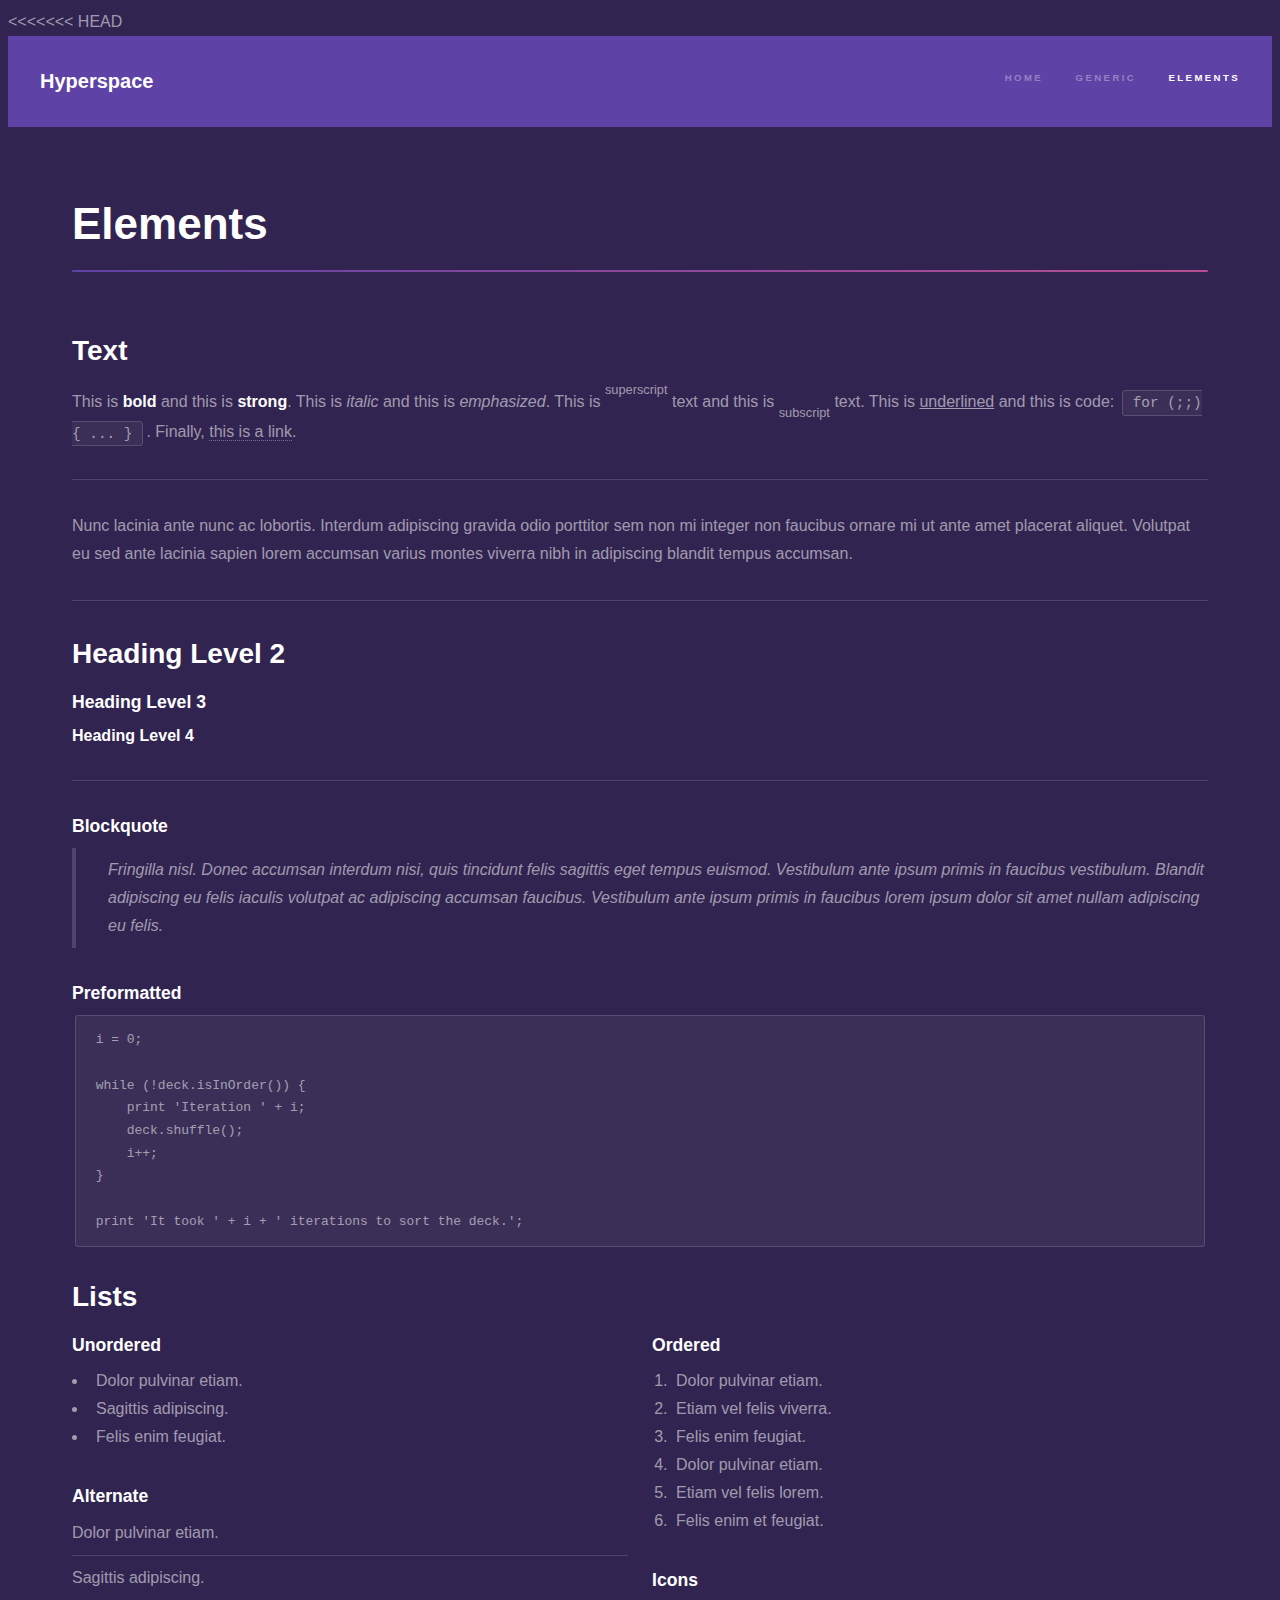
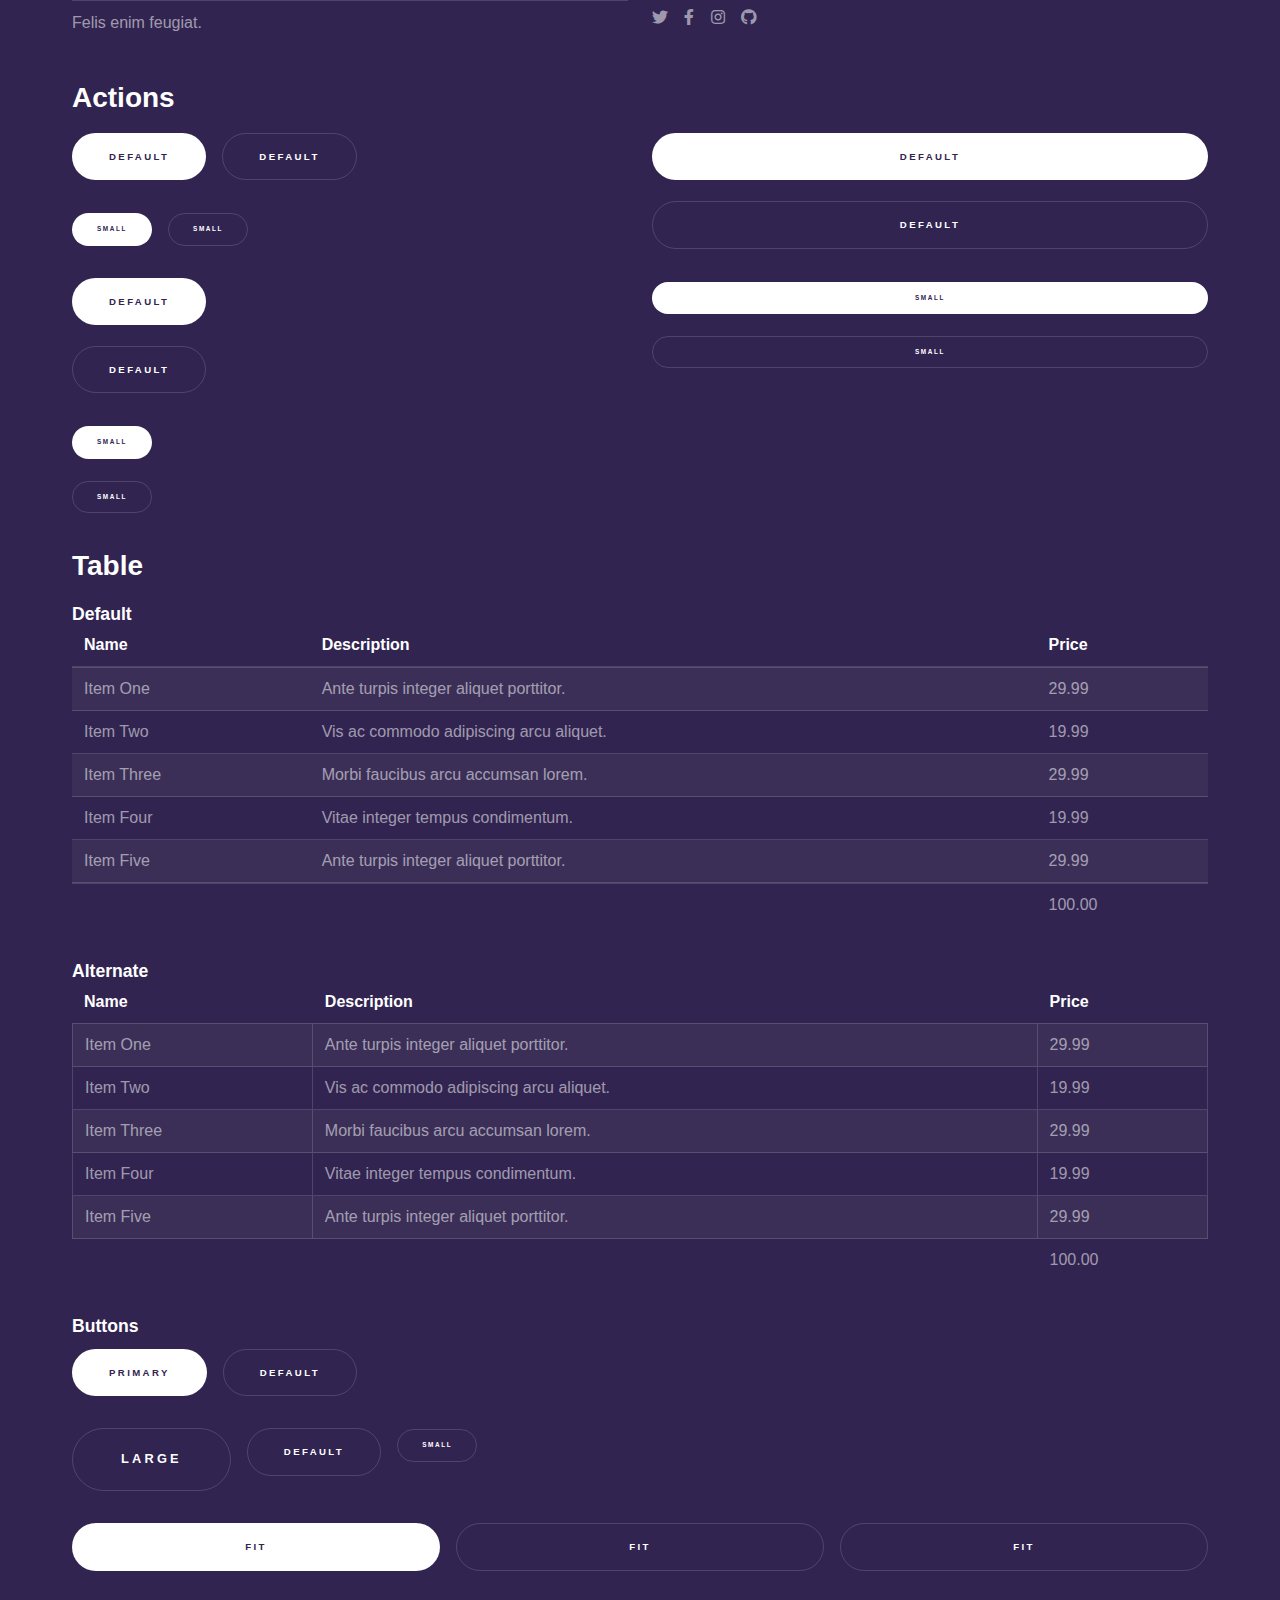
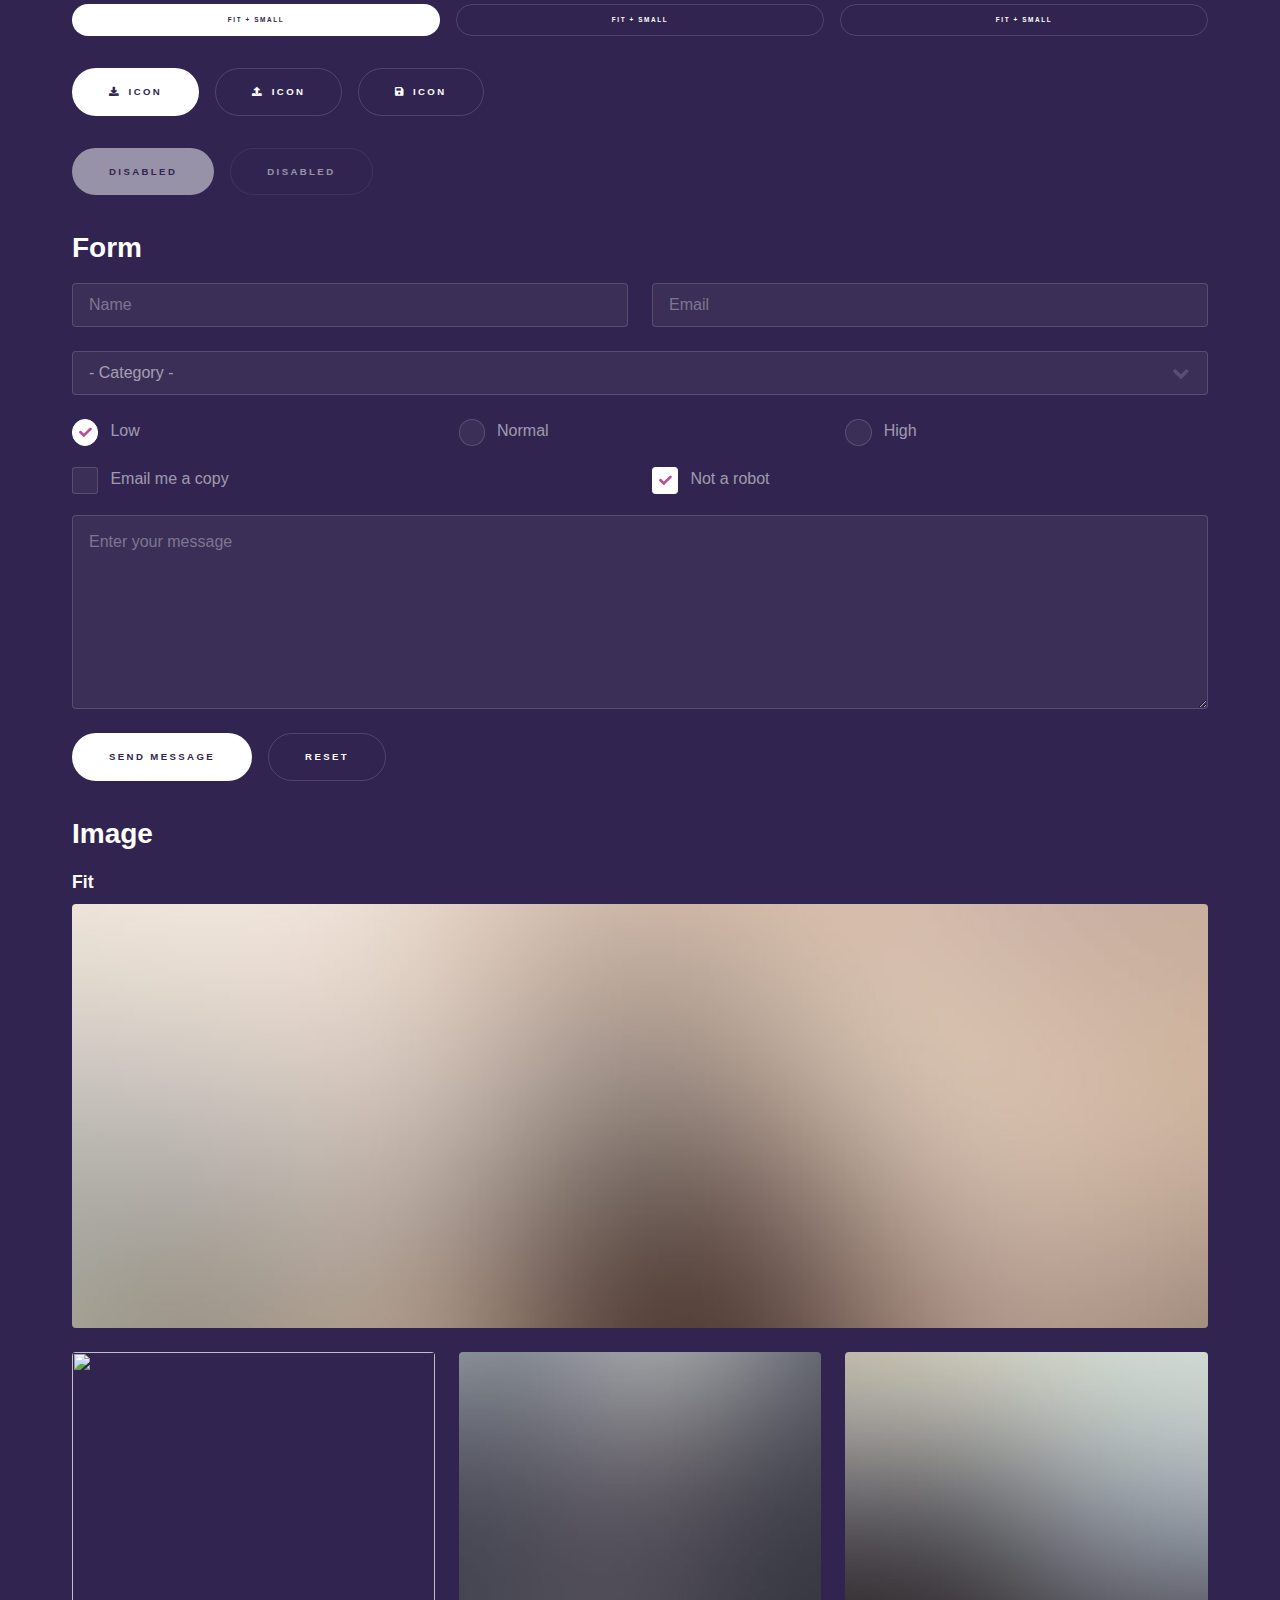
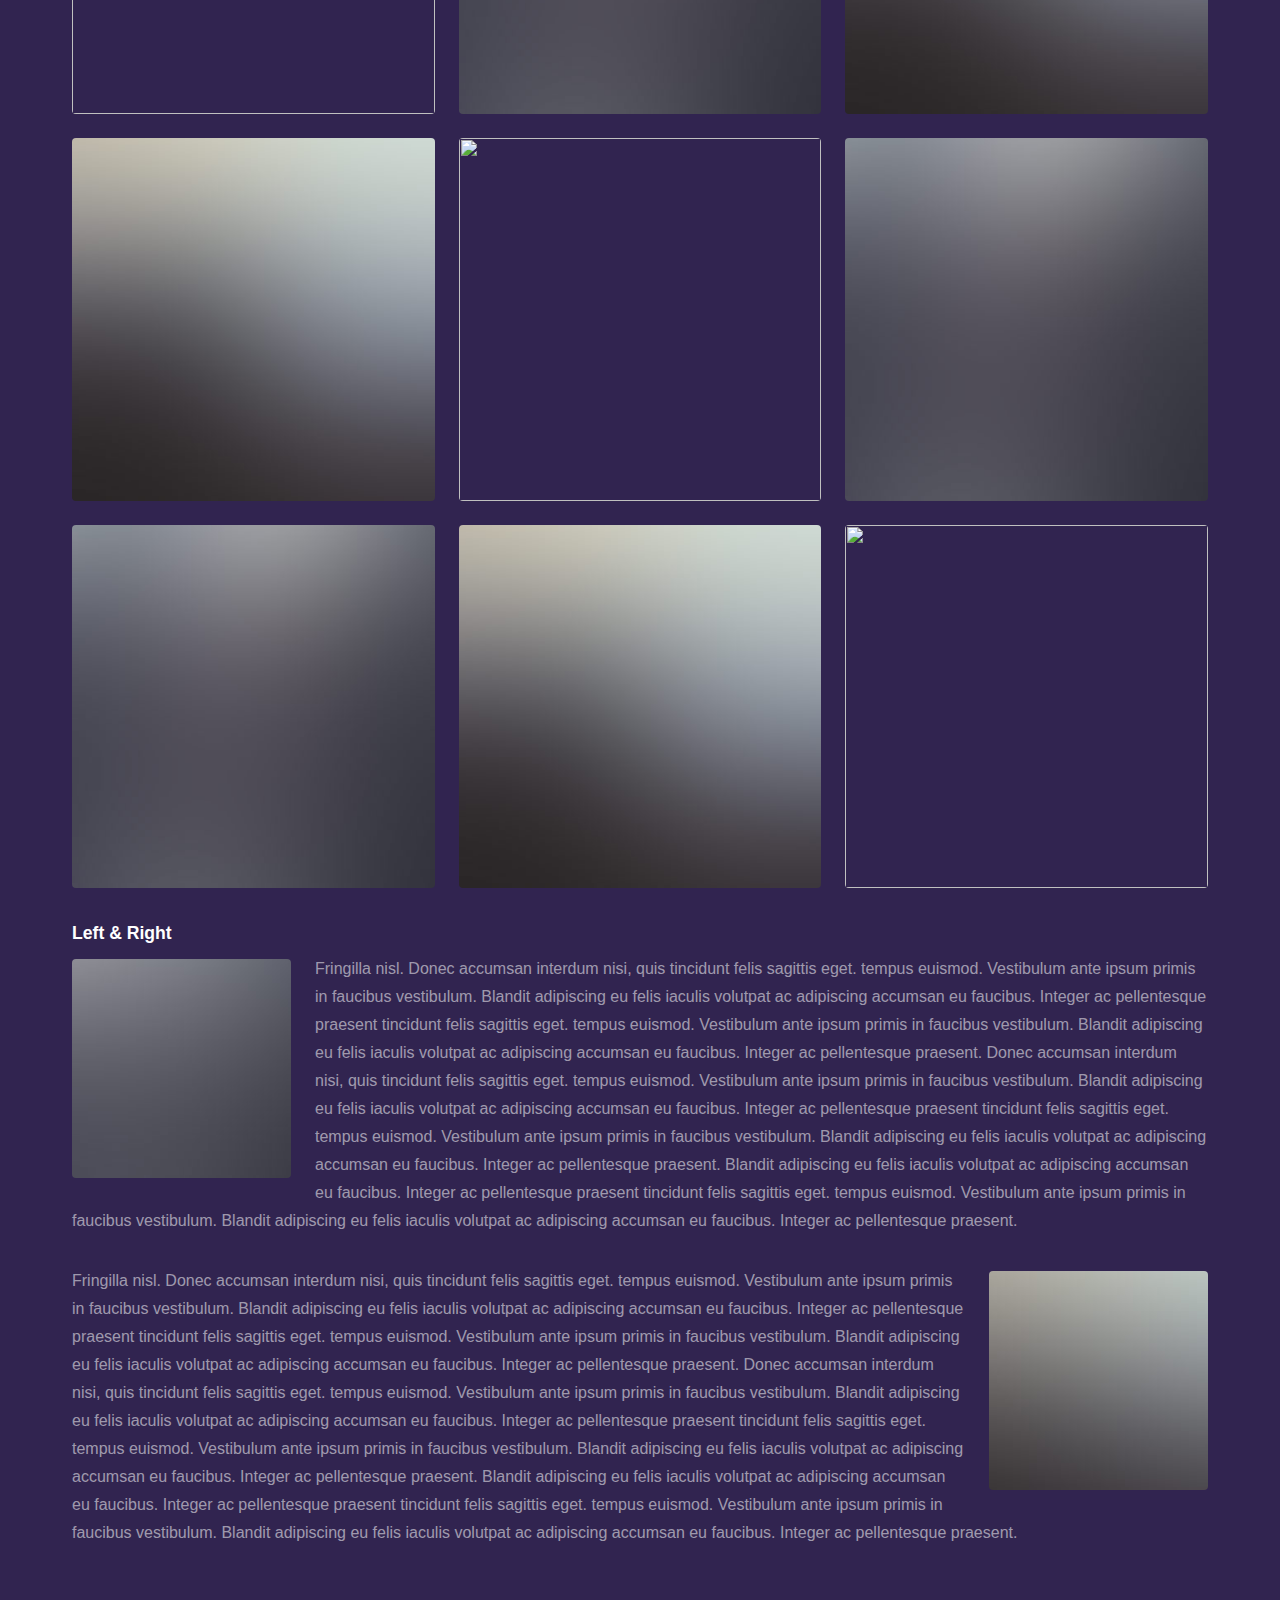
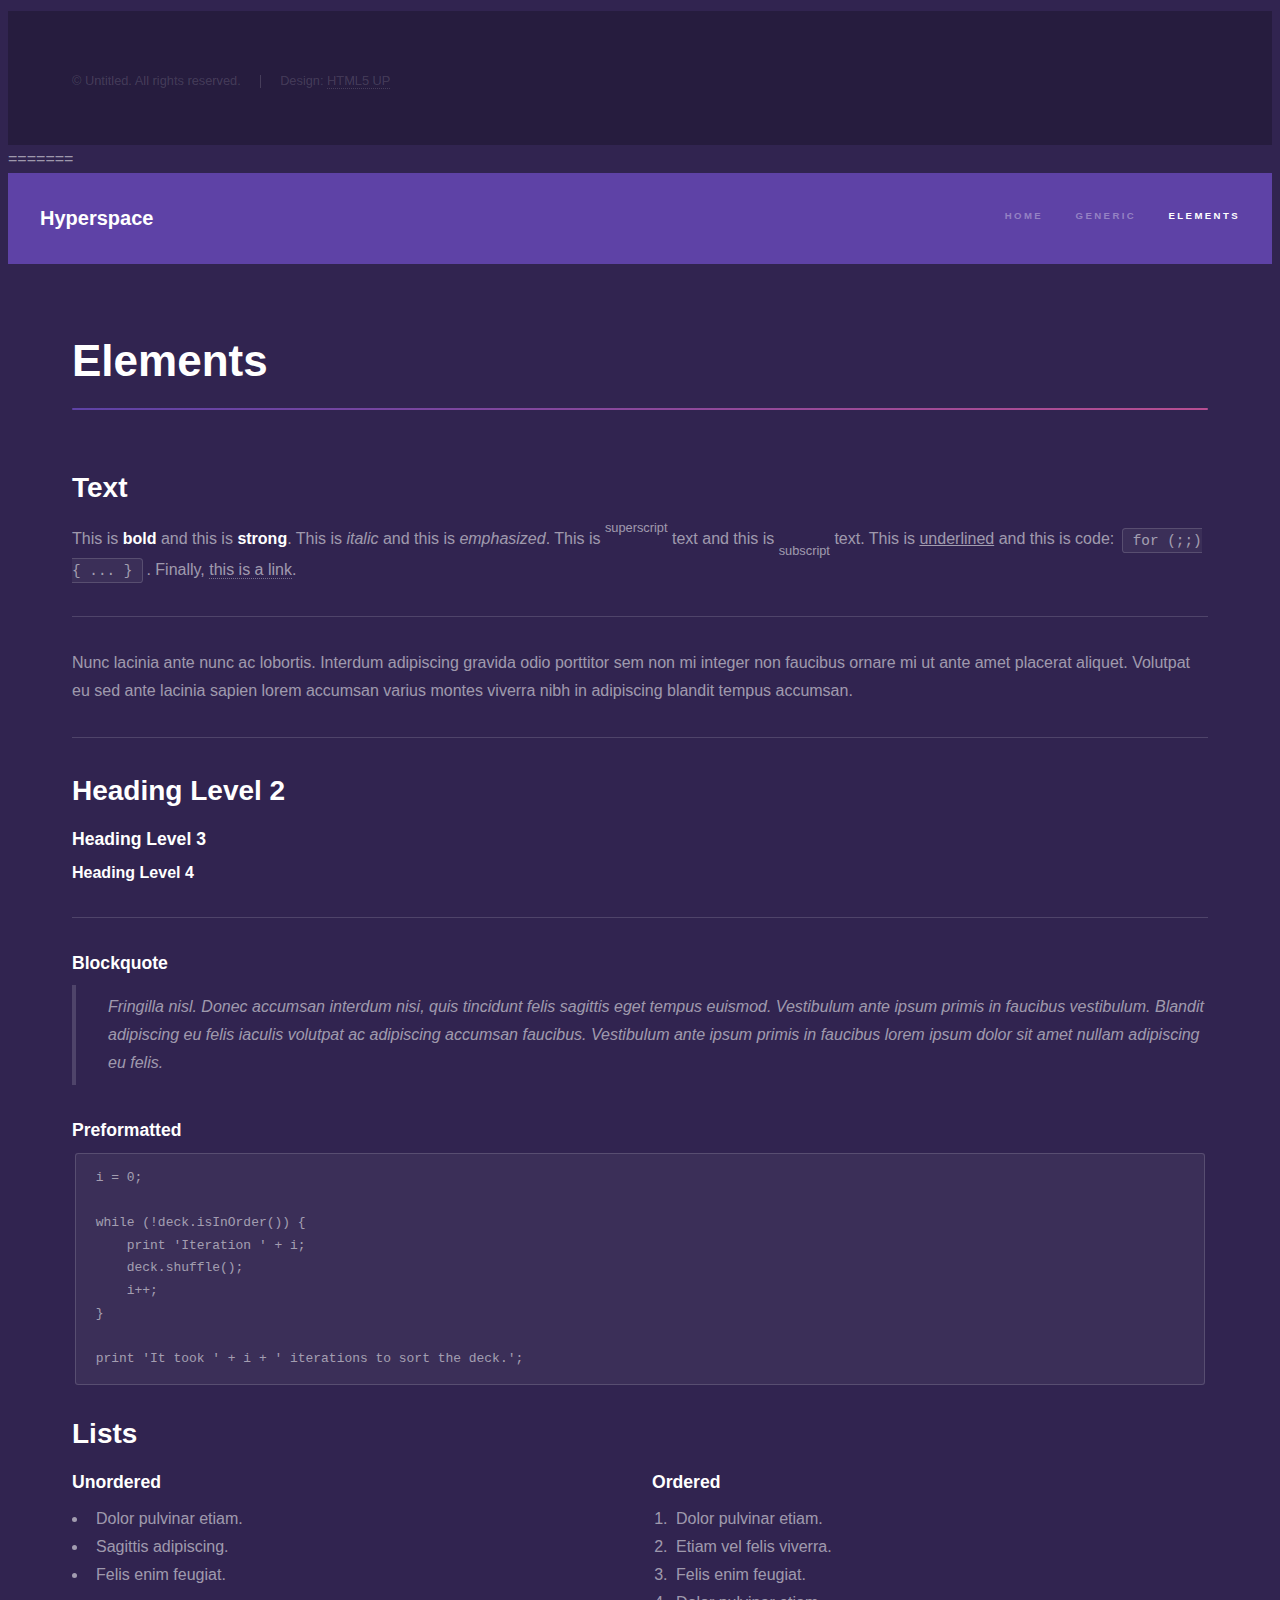
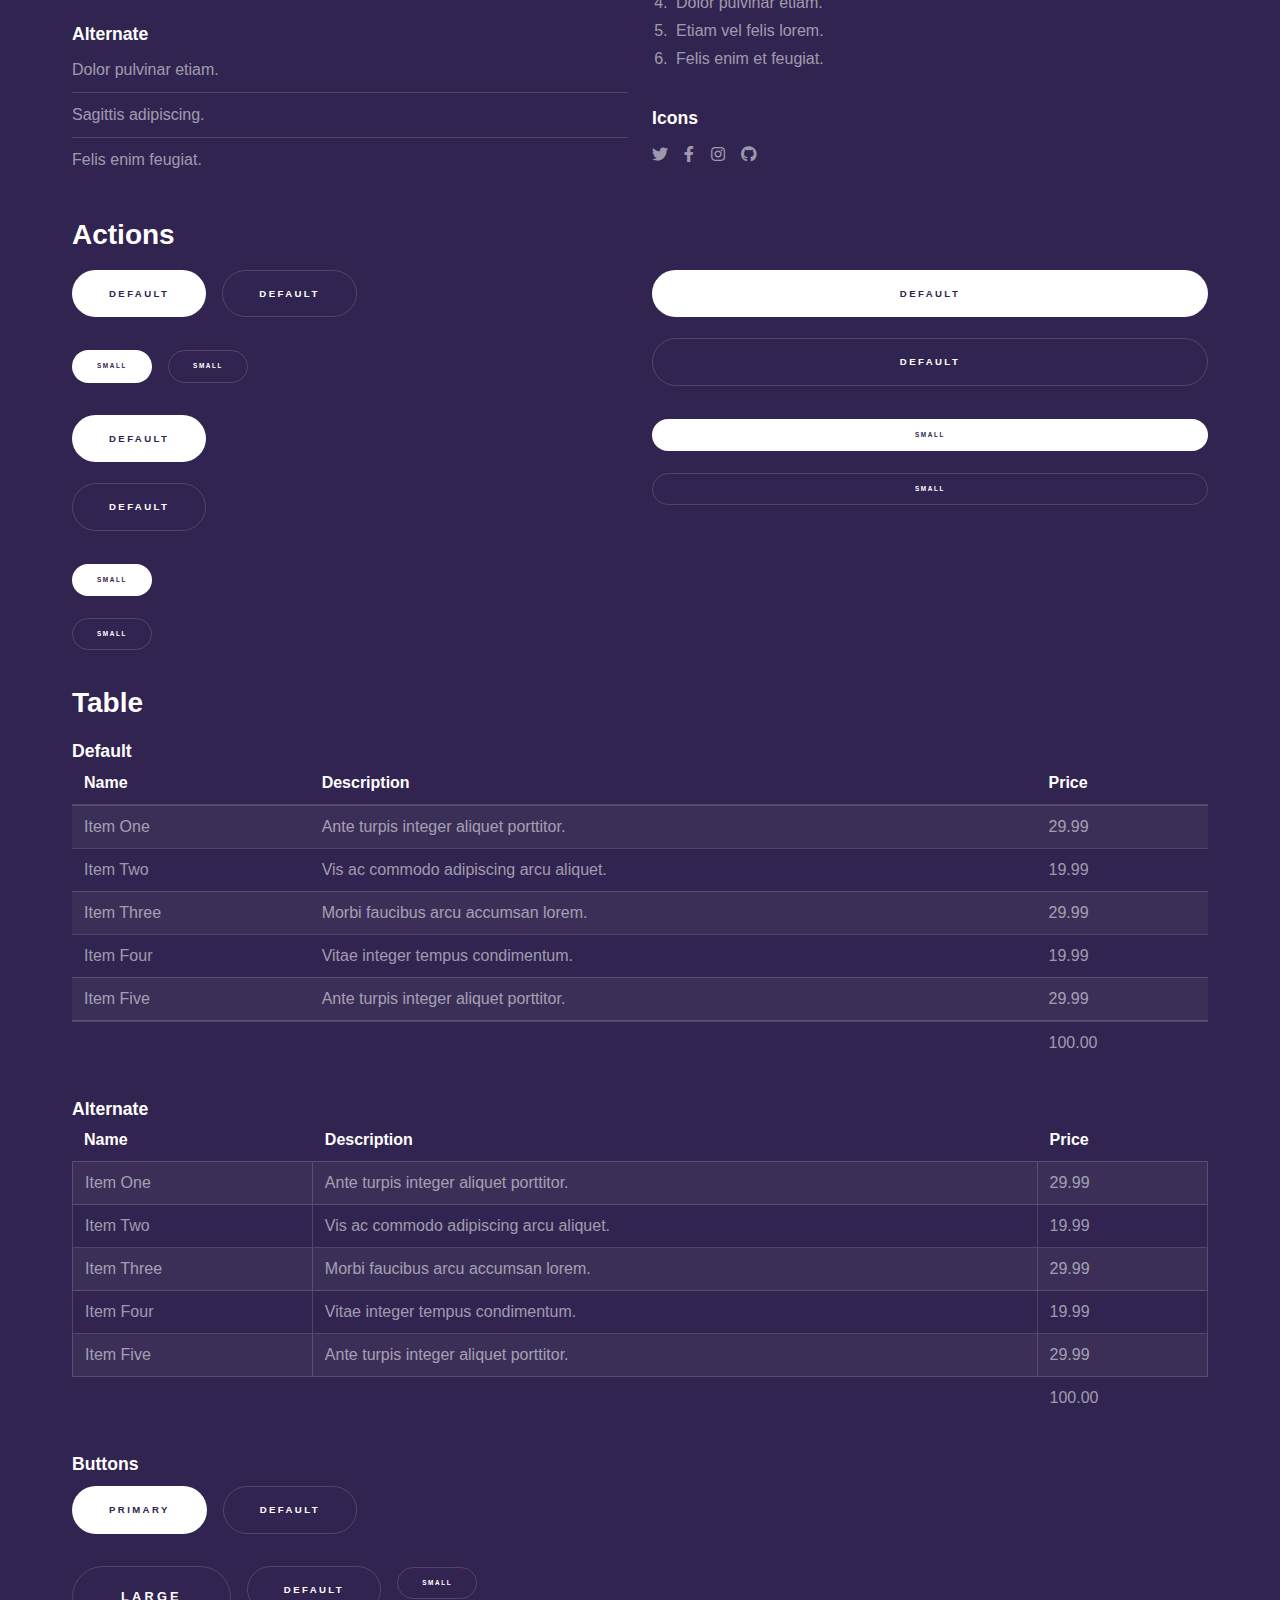
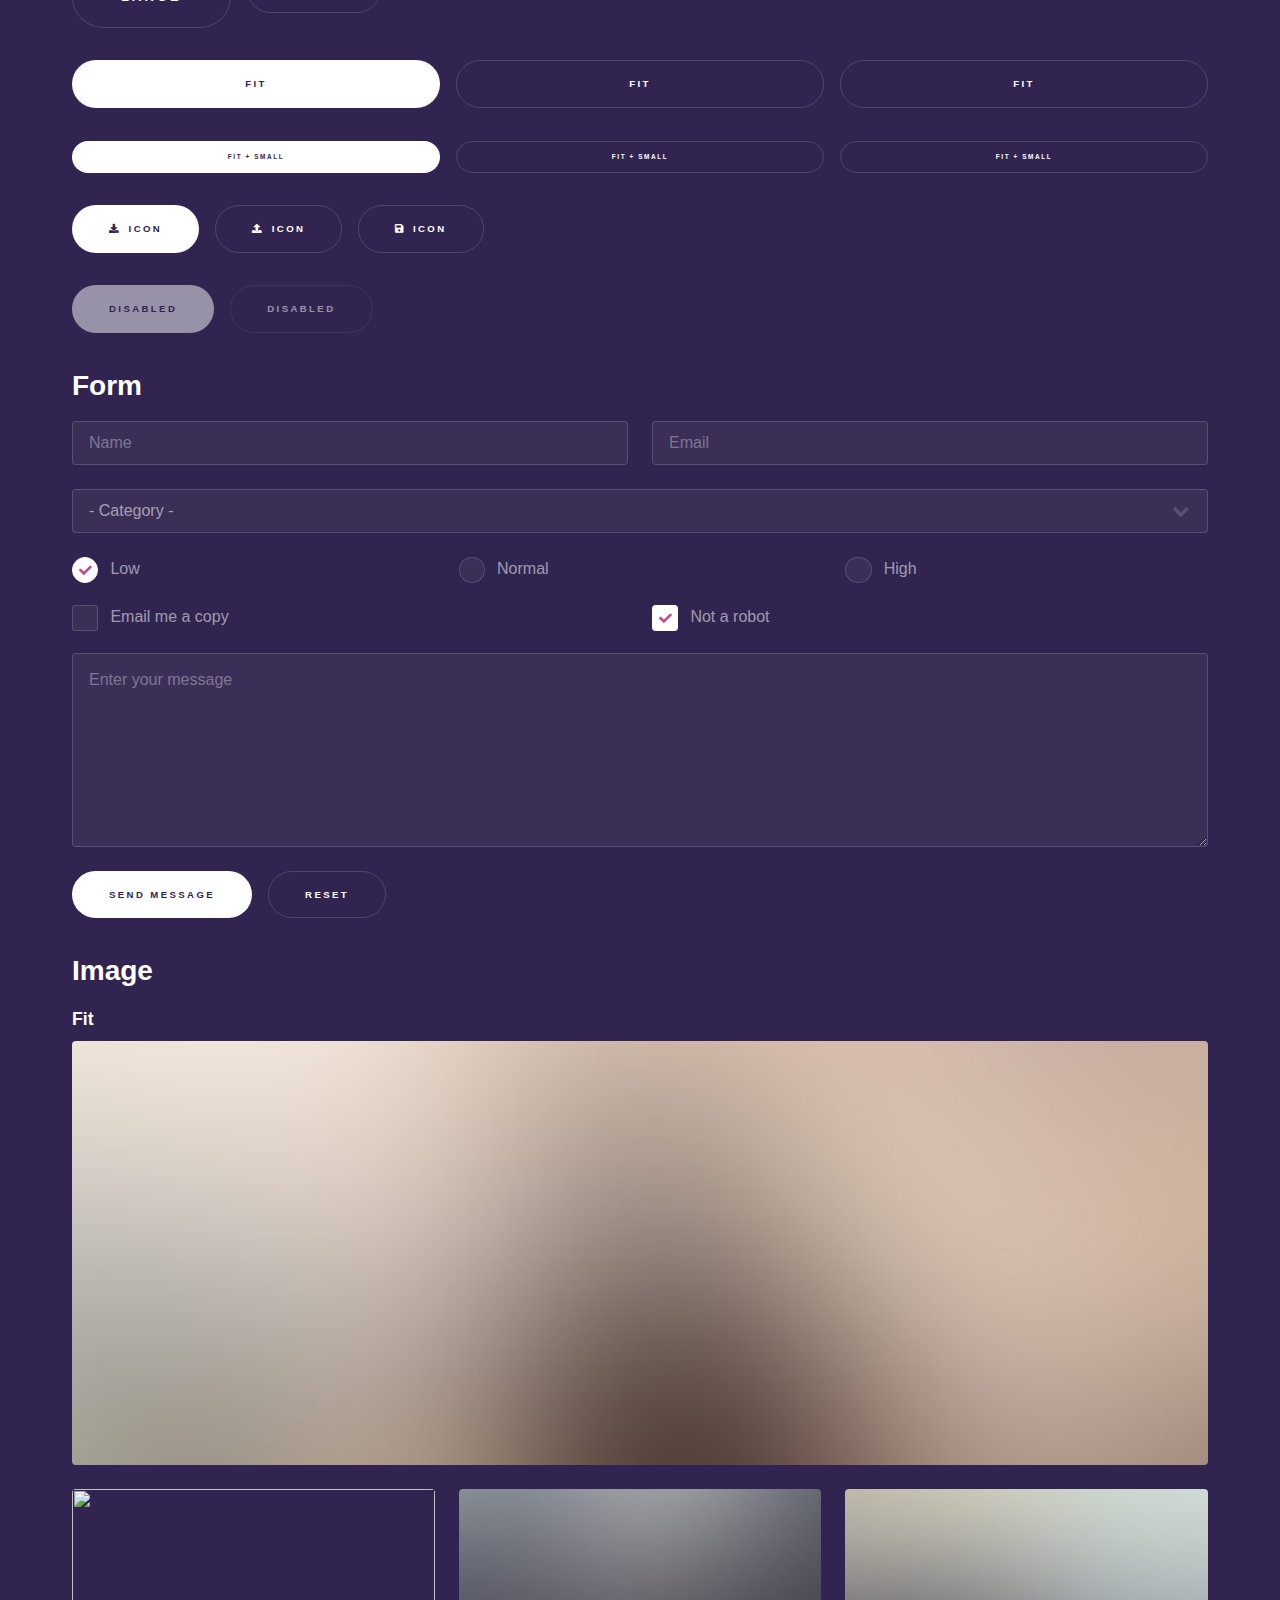
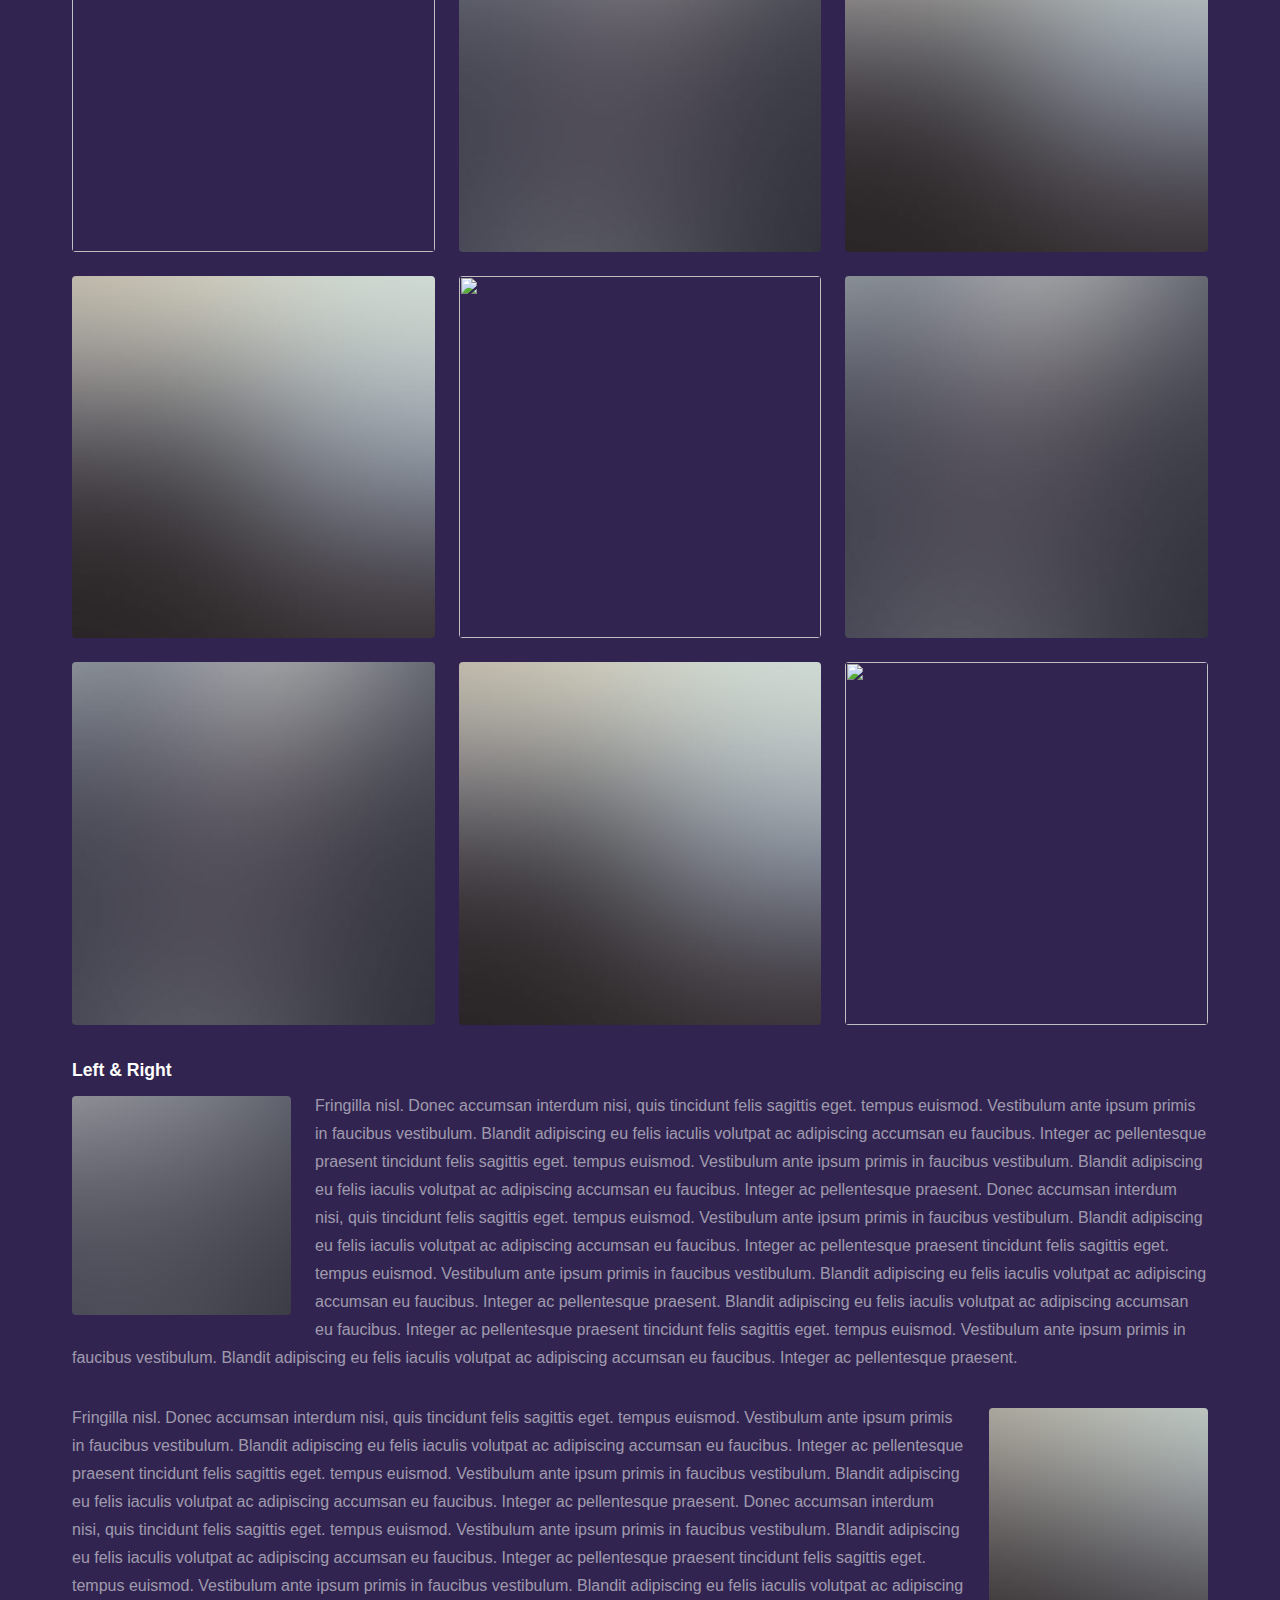
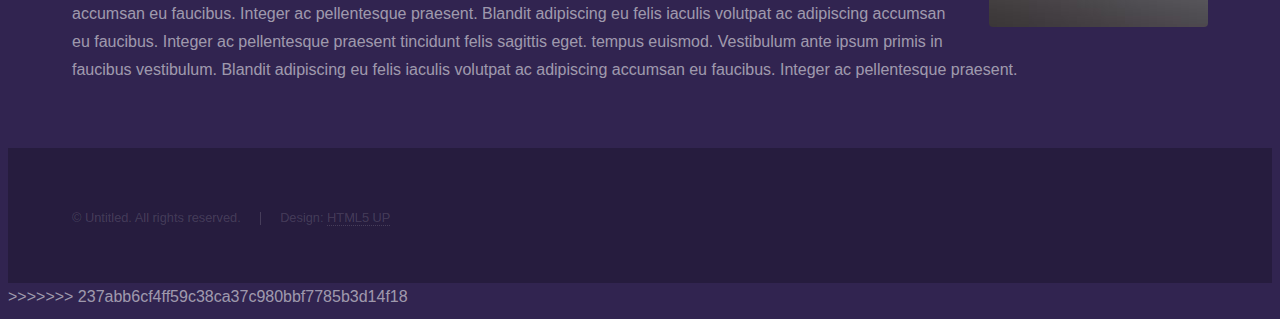
==== commit ce780035: "fix branch" ====
--- a/elements.html
+++ b/elements.html
@@ -1,363 +1,728 @@
-<!DOCTYPE HTML>
-<!--
-	Hyperspace by HTML5 UP
-	html5up.net | @ajlkn
-	Free for personal and commercial use under the CCA 3.0 license (html5up.net/license)
--->
-<html>
-	<head>
-		<title>Elements - Hyperspace by HTML5 UP</title>
-		<meta charset="utf-8" />
-		<meta name="viewport" content="width=device-width, initial-scale=1, user-scalable=no" />
-		<link rel="stylesheet" href="assets/css/main.css" />
-		<noscript><link rel="stylesheet" href="assets/css/noscript.css" /></noscript>
-	</head>
-	<body class="is-preload">
-
-		<!-- Header -->
-			<header id="header">
-				<a href="index.html" class="title">Hyperspace</a>
-				<nav>
-					<ul>
-						<li><a href="index.html">Home</a></li>
-						<li><a href="generic.html">Generic</a></li>
-						<li><a href="elements.html"  class="active">Elements</a></li>
-					</ul>
-				</nav>
-			</header>
-
-		<!-- Wrapper -->
-			<div id="wrapper">
-
-				<!-- Main -->
-					<section id="main" class="wrapper">
-						<div class="inner">
-							<h1 class="major">Elements</h1>
-
-							<!-- Text -->
-								<section>
-									<h2>Text</h2>
-									<p>This is <b>bold</b> and this is <strong>strong</strong>. This is <i>italic</i> and this is <em>emphasized</em>.
-									This is <sup>superscript</sup> text and this is <sub>subscript</sub> text.
-									This is <u>underlined</u> and this is code: <code>for (;;) { ... }</code>. Finally, <a href="#">this is a link</a>.</p>
-									<hr />
-									<p>Nunc lacinia ante nunc ac lobortis. Interdum adipiscing gravida odio porttitor sem non mi integer non faucibus ornare mi ut ante amet placerat aliquet. Volutpat eu sed ante lacinia sapien lorem accumsan varius montes viverra nibh in adipiscing blandit tempus accumsan.</p>
-									<hr />
-									<h2>Heading Level 2</h2>
-									<h3>Heading Level 3</h3>
-									<h4>Heading Level 4</h4>
-									<hr />
-									<h3>Blockquote</h3>
-									<blockquote>Fringilla nisl. Donec accumsan interdum nisi, quis tincidunt felis sagittis eget tempus euismod. Vestibulum ante ipsum primis in faucibus vestibulum. Blandit adipiscing eu felis iaculis volutpat ac adipiscing accumsan faucibus. Vestibulum ante ipsum primis in faucibus lorem ipsum dolor sit amet nullam adipiscing eu felis.</blockquote>
-									<h3>Preformatted</h3>
-									<pre><code>i = 0;
-
-while (!deck.isInOrder()) {
-    print 'Iteration ' + i;
-    deck.shuffle();
-    i++;
-}
-
-print 'It took ' + i + ' iterations to sort the deck.';</code></pre>
-								</section>
-
-							<!-- Lists -->
-								<section>
-									<h2>Lists</h2>
-									<div class="row">
-										<div class="col-6 col-12-medium">
-											<h3>Unordered</h3>
-											<ul>
-												<li>Dolor pulvinar etiam.</li>
-												<li>Sagittis adipiscing.</li>
-												<li>Felis enim feugiat.</li>
-											</ul>
-											<h3>Alternate</h3>
-											<ul class="alt">
-												<li>Dolor pulvinar etiam.</li>
-												<li>Sagittis adipiscing.</li>
-												<li>Felis enim feugiat.</li>
-											</ul>
-										</div>
-										<div class="col-6 col-12-medium">
-											<h3>Ordered</h3>
-											<ol>
-												<li>Dolor pulvinar etiam.</li>
-												<li>Etiam vel felis viverra.</li>
-												<li>Felis enim feugiat.</li>
-												<li>Dolor pulvinar etiam.</li>
-												<li>Etiam vel felis lorem.</li>
-												<li>Felis enim et feugiat.</li>
-											</ol>
-											<h3>Icons</h3>
-											<ul class="icons">
-												<li><a href="#" class="icon brands fa-twitter"><span class="label">Twitter</span></a></li>
-												<li><a href="#" class="icon brands fa-facebook-f"><span class="label">Facebook</span></a></li>
-												<li><a href="#" class="icon brands fa-instagram"><span class="label">Instagram</span></a></li>
-												<li><a href="#" class="icon brands fa-github"><span class="label">Github</span></a></li>
-											</ul>
-										</div>
-									</div>
-									<h2>Actions</h2>
-									<div class="row">
-										<div class="col-6 col-12-medium">
-											<ul class="actions">
-												<li><a href="#" class="button primary">Default</a></li>
-												<li><a href="#" class="button">Default</a></li>
-											</ul>
-											<ul class="actions small">
-												<li><a href="#" class="button primary small">Small</a></li>
-												<li><a href="#" class="button small">Small</a></li>
-											</ul>
-											<ul class="actions stacked">
-												<li><a href="#" class="button primary">Default</a></li>
-												<li><a href="#" class="button">Default</a></li>
-											</ul>
-											<ul class="actions stacked">
-												<li><a href="#" class="button primary small">Small</a></li>
-												<li><a href="#" class="button small">Small</a></li>
-											</ul>
-										</div>
-										<div class="col-6 col-12-medium">
-											<ul class="actions stacked">
-												<li><a href="#" class="button primary fit">Default</a></li>
-												<li><a href="#" class="button fit">Default</a></li>
-											</ul>
-											<ul class="actions stacked">
-												<li><a href="#" class="button primary small fit">Small</a></li>
-												<li><a href="#" class="button small fit">Small</a></li>
-											</ul>
-										</div>
-									</div>
-								</section>
-
-							<!-- Table -->
-								<section>
-									<h2>Table</h2>
-									<h3>Default</h3>
-									<div class="table-wrapper">
-										<table>
-											<thead>
-												<tr>
-													<th>Name</th>
-													<th>Description</th>
-													<th>Price</th>
-												</tr>
-											</thead>
-											<tbody>
-												<tr>
-													<td>Item One</td>
-													<td>Ante turpis integer aliquet porttitor.</td>
-													<td>29.99</td>
-												</tr>
-												<tr>
-													<td>Item Two</td>
-													<td>Vis ac commodo adipiscing arcu aliquet.</td>
-													<td>19.99</td>
-												</tr>
-												<tr>
-													<td>Item Three</td>
-													<td> Morbi faucibus arcu accumsan lorem.</td>
-													<td>29.99</td>
-												</tr>
-												<tr>
-													<td>Item Four</td>
-													<td>Vitae integer tempus condimentum.</td>
-													<td>19.99</td>
-												</tr>
-												<tr>
-													<td>Item Five</td>
-													<td>Ante turpis integer aliquet porttitor.</td>
-													<td>29.99</td>
-												</tr>
-											</tbody>
-											<tfoot>
-												<tr>
-													<td colspan="2"></td>
-													<td>100.00</td>
-												</tr>
-											</tfoot>
-										</table>
-									</div>
-
-									<h3>Alternate</h3>
-									<div class="table-wrapper">
-										<table class="alt">
-											<thead>
-												<tr>
-													<th>Name</th>
-													<th>Description</th>
-													<th>Price</th>
-												</tr>
-											</thead>
-											<tbody>
-												<tr>
-													<td>Item One</td>
-													<td>Ante turpis integer aliquet porttitor.</td>
-													<td>29.99</td>
-												</tr>
-												<tr>
-													<td>Item Two</td>
-													<td>Vis ac commodo adipiscing arcu aliquet.</td>
-													<td>19.99</td>
-												</tr>
-												<tr>
-													<td>Item Three</td>
-													<td> Morbi faucibus arcu accumsan lorem.</td>
-													<td>29.99</td>
-												</tr>
-												<tr>
-													<td>Item Four</td>
-													<td>Vitae integer tempus condimentum.</td>
-													<td>19.99</td>
-												</tr>
-												<tr>
-													<td>Item Five</td>
-													<td>Ante turpis integer aliquet porttitor.</td>
-													<td>29.99</td>
-												</tr>
-											</tbody>
-											<tfoot>
-												<tr>
-													<td colspan="2"></td>
-													<td>100.00</td>
-												</tr>
-											</tfoot>
-										</table>
-									</div>
-								</section>
-
-							<!-- Buttons -->
-								<section>
-									<h3>Buttons</h3>
-									<ul class="actions">
-										<li><a href="#" class="button primary">Primary</a></li>
-										<li><a href="#" class="button">Default</a></li>
-									</ul>
-									<ul class="actions">
-										<li><a href="#" class="button large">Large</a></li>
-										<li><a href="#" class="button">Default</a></li>
-										<li><a href="#" class="button small">Small</a></li>
-									</ul>
-									<ul class="actions fit">
-										<li><a href="#" class="button primary fit">Fit</a></li>
-										<li><a href="#" class="button fit">Fit</a></li>
-										<li><a href="#" class="button fit">Fit</a></li>
-									</ul>
-									<ul class="actions fit small">
-										<li><a href="#" class="button primary fit small">Fit + Small</a></li>
-										<li><a href="#" class="button fit small">Fit + Small</a></li>
-										<li><a href="#" class="button fit small">Fit + Small</a></li>
-									</ul>
-									<ul class="actions">
-										<li><a href="#" class="button primary icon solid fa-download">Icon</a></li>
-										<li><a href="#" class="button icon solid fa-upload">Icon</a></li>
-										<li><a href="#" class="button icon solid fa-save">Icon</a></li>
-									</ul>
-									<ul class="actions">
-										<li><span class="button primary disabled">Disabled</span></li>
-										<li><span class="button disabled">Disabled</span></li>
-									</ul>
-								</section>
-
-							<!-- Form -->
-								<section>
-									<h2>Form</h2>
-									<form method="post" action="#">
-										<div class="row gtr-uniform">
-											<div class="col-6 col-12-xsmall">
-												<input type="text" name="demo-name" id="demo-name" value="" placeholder="Name" />
-											</div>
-											<div class="col-6 col-12-xsmall">
-												<input type="email" name="demo-email" id="demo-email" value="" placeholder="Email" />
-											</div>
-											<div class="col-12">
-												<select name="demo-category" id="demo-category">
-													<option value="">- Category -</option>
-													<option value="1">Manufacturing</option>
-													<option value="1">Shipping</option>
-													<option value="1">Administration</option>
-													<option value="1">Human Resources</option>
-												</select>
-											</div>
-											<div class="col-4 col-12-small">
-												<input type="radio" id="demo-priority-low" name="demo-priority" checked>
-												<label for="demo-priority-low">Low</label>
-											</div>
-											<div class="col-4 col-12-small">
-												<input type="radio" id="demo-priority-normal" name="demo-priority">
-												<label for="demo-priority-normal">Normal</label>
-											</div>
-											<div class="col-4 col-12-small">
-												<input type="radio" id="demo-priority-high" name="demo-priority">
-												<label for="demo-priority-high">High</label>
-											</div>
-											<div class="col-6 col-12-small">
-												<input type="checkbox" id="demo-copy" name="demo-copy">
-												<label for="demo-copy">Email me a copy</label>
-											</div>
-											<div class="col-6 col-12-small">
-												<input type="checkbox" id="demo-human" name="demo-human" checked>
-												<label for="demo-human">Not a robot</label>
-											</div>
-											<div class="col-12">
-												<textarea name="demo-message" id="demo-message" placeholder="Enter your message" rows="6"></textarea>
-											</div>
-											<div class="col-12">
-												<ul class="actions">
-													<li><input type="submit" value="Send Message" class="primary" /></li>
-													<li><input type="reset" value="Reset" /></li>
-												</ul>
-											</div>
-										</div>
-									</form>
-								</section>
-
-							<!-- Image -->
-								<section>
-									<h2>Image</h2>
-									<h3>Fit</h3>
-									<div class="box alt">
-										<div class="row gtr-uniform">
-											<div class="col-12"><span class="image fit"><img src="images/pic04.jpg" alt="" /></span></div>
-											<div class="col-4"><span class="image fit"><img src="images/pic01.jpg" alt="" /></span></div>
-											<div class="col-4"><span class="image fit"><img src="images/pic02.jpg" alt="" /></span></div>
-											<div class="col-4"><span class="image fit"><img src="images/pic03.jpg" alt="" /></span></div>
-											<div class="col-4"><span class="image fit"><img src="images/pic03.jpg" alt="" /></span></div>
-											<div class="col-4"><span class="image fit"><img src="images/pic01.jpg" alt="" /></span></div>
-											<div class="col-4"><span class="image fit"><img src="images/pic02.jpg" alt="" /></span></div>
-											<div class="col-4"><span class="image fit"><img src="images/pic02.jpg" alt="" /></span></div>
-											<div class="col-4"><span class="image fit"><img src="images/pic03.jpg" alt="" /></span></div>
-											<div class="col-4"><span class="image fit"><img src="images/pic01.jpg" alt="" /></span></div>
-										</div>
-									</div>
-									<h3>Left &amp; Right</h3>
-									<p><span class="image left"><img src="images/pic05.jpg" alt="" /></span>Fringilla nisl. Donec accumsan interdum nisi, quis tincidunt felis sagittis eget. tempus euismod. Vestibulum ante ipsum primis in faucibus vestibulum. Blandit adipiscing eu felis iaculis volutpat ac adipiscing accumsan eu faucibus. Integer ac pellentesque praesent tincidunt felis sagittis eget. tempus euismod. Vestibulum ante ipsum primis in faucibus vestibulum. Blandit adipiscing eu felis iaculis volutpat ac adipiscing accumsan eu faucibus. Integer ac pellentesque praesent. Donec accumsan interdum nisi, quis tincidunt felis sagittis eget. tempus euismod. Vestibulum ante ipsum primis in faucibus vestibulum. Blandit adipiscing eu felis iaculis volutpat ac adipiscing accumsan eu faucibus. Integer ac pellentesque praesent tincidunt felis sagittis eget. tempus euismod. Vestibulum ante ipsum primis in faucibus vestibulum. Blandit adipiscing eu felis iaculis volutpat ac adipiscing accumsan eu faucibus. Integer ac pellentesque praesent. Blandit adipiscing eu felis iaculis volutpat ac adipiscing accumsan eu faucibus. Integer ac pellentesque praesent tincidunt felis sagittis eget. tempus euismod. Vestibulum ante ipsum primis in faucibus vestibulum. Blandit adipiscing eu felis iaculis volutpat ac adipiscing accumsan eu faucibus. Integer ac pellentesque praesent.</p>
-									<p><span class="image right"><img src="images/pic06.jpg" alt="" /></span>Fringilla nisl. Donec accumsan interdum nisi, quis tincidunt felis sagittis eget. tempus euismod. Vestibulum ante ipsum primis in faucibus vestibulum. Blandit adipiscing eu felis iaculis volutpat ac adipiscing accumsan eu faucibus. Integer ac pellentesque praesent tincidunt felis sagittis eget. tempus euismod. Vestibulum ante ipsum primis in faucibus vestibulum. Blandit adipiscing eu felis iaculis volutpat ac adipiscing accumsan eu faucibus. Integer ac pellentesque praesent. Donec accumsan interdum nisi, quis tincidunt felis sagittis eget. tempus euismod. Vestibulum ante ipsum primis in faucibus vestibulum. Blandit adipiscing eu felis iaculis volutpat ac adipiscing accumsan eu faucibus. Integer ac pellentesque praesent tincidunt felis sagittis eget. tempus euismod. Vestibulum ante ipsum primis in faucibus vestibulum. Blandit adipiscing eu felis iaculis volutpat ac adipiscing accumsan eu faucibus. Integer ac pellentesque praesent. Blandit adipiscing eu felis iaculis volutpat ac adipiscing accumsan eu faucibus. Integer ac pellentesque praesent tincidunt felis sagittis eget. tempus euismod. Vestibulum ante ipsum primis in faucibus vestibulum. Blandit adipiscing eu felis iaculis volutpat ac adipiscing accumsan eu faucibus. Integer ac pellentesque praesent.</p>
-								</section>
-
-						</div>
-					</section>
-
-			</div>
-
-		<!-- Footer -->
-			<footer id="footer" class="wrapper alt">
-				<div class="inner">
-					<ul class="menu">
-						<li>&copy; Untitled. All rights reserved.</li><li>Design: <a href="http://html5up.net">HTML5 UP</a></li>
-					</ul>
-				</div>
-			</footer>
-
-		<!-- Scripts -->
-			<script src="assets/js/jquery.min.js"></script>
-			<script src="assets/js/jquery.scrollex.min.js"></script>
-			<script src="assets/js/jquery.scrolly.min.js"></script>
-			<script src="assets/js/browser.min.js"></script>
-			<script src="assets/js/breakpoints.min.js"></script>
-			<script src="assets/js/util.js"></script>
-			<script src="assets/js/main.js"></script>
-
-	</body>
+<<<<<<< HEAD
+<!DOCTYPE HTML>
+<!--
+	Hyperspace by HTML5 UP
+	html5up.net | @ajlkn
+	Free for personal and commercial use under the CCA 3.0 license (html5up.net/license)
+-->
+<html>
+	<head>
+		<title>Elements - Hyperspace by HTML5 UP</title>
+		<meta charset="utf-8" />
+		<meta name="viewport" content="width=device-width, initial-scale=1, user-scalable=no" />
+		<link rel="stylesheet" href="assets/css/main.css" />
+		<noscript><link rel="stylesheet" href="assets/css/noscript.css" /></noscript>
+	</head>
+	<body class="is-preload">
+
+		<!-- Header -->
+			<header id="header">
+				<a href="index.html" class="title">Hyperspace</a>
+				<nav>
+					<ul>
+						<li><a href="index.html">Home</a></li>
+						<li><a href="generic.html">Generic</a></li>
+						<li><a href="elements.html"  class="active">Elements</a></li>
+					</ul>
+				</nav>
+			</header>
+
+		<!-- Wrapper -->
+			<div id="wrapper">
+
+				<!-- Main -->
+					<section id="main" class="wrapper">
+						<div class="inner">
+							<h1 class="major">Elements</h1>
+
+							<!-- Text -->
+								<section>
+									<h2>Text</h2>
+									<p>This is <b>bold</b> and this is <strong>strong</strong>. This is <i>italic</i> and this is <em>emphasized</em>.
+									This is <sup>superscript</sup> text and this is <sub>subscript</sub> text.
+									This is <u>underlined</u> and this is code: <code>for (;;) { ... }</code>. Finally, <a href="#">this is a link</a>.</p>
+									<hr />
+									<p>Nunc lacinia ante nunc ac lobortis. Interdum adipiscing gravida odio porttitor sem non mi integer non faucibus ornare mi ut ante amet placerat aliquet. Volutpat eu sed ante lacinia sapien lorem accumsan varius montes viverra nibh in adipiscing blandit tempus accumsan.</p>
+									<hr />
+									<h2>Heading Level 2</h2>
+									<h3>Heading Level 3</h3>
+									<h4>Heading Level 4</h4>
+									<hr />
+									<h3>Blockquote</h3>
+									<blockquote>Fringilla nisl. Donec accumsan interdum nisi, quis tincidunt felis sagittis eget tempus euismod. Vestibulum ante ipsum primis in faucibus vestibulum. Blandit adipiscing eu felis iaculis volutpat ac adipiscing accumsan faucibus. Vestibulum ante ipsum primis in faucibus lorem ipsum dolor sit amet nullam adipiscing eu felis.</blockquote>
+									<h3>Preformatted</h3>
+									<pre><code>i = 0;
+
+while (!deck.isInOrder()) {
+    print 'Iteration ' + i;
+    deck.shuffle();
+    i++;
+}
+
+print 'It took ' + i + ' iterations to sort the deck.';</code></pre>
+								</section>
+
+							<!-- Lists -->
+								<section>
+									<h2>Lists</h2>
+									<div class="row">
+										<div class="col-6 col-12-medium">
+											<h3>Unordered</h3>
+											<ul>
+												<li>Dolor pulvinar etiam.</li>
+												<li>Sagittis adipiscing.</li>
+												<li>Felis enim feugiat.</li>
+											</ul>
+											<h3>Alternate</h3>
+											<ul class="alt">
+												<li>Dolor pulvinar etiam.</li>
+												<li>Sagittis adipiscing.</li>
+												<li>Felis enim feugiat.</li>
+											</ul>
+										</div>
+										<div class="col-6 col-12-medium">
+											<h3>Ordered</h3>
+											<ol>
+												<li>Dolor pulvinar etiam.</li>
+												<li>Etiam vel felis viverra.</li>
+												<li>Felis enim feugiat.</li>
+												<li>Dolor pulvinar etiam.</li>
+												<li>Etiam vel felis lorem.</li>
+												<li>Felis enim et feugiat.</li>
+											</ol>
+											<h3>Icons</h3>
+											<ul class="icons">
+												<li><a href="#" class="icon brands fa-twitter"><span class="label">Twitter</span></a></li>
+												<li><a href="#" class="icon brands fa-facebook-f"><span class="label">Facebook</span></a></li>
+												<li><a href="#" class="icon brands fa-instagram"><span class="label">Instagram</span></a></li>
+												<li><a href="#" class="icon brands fa-github"><span class="label">Github</span></a></li>
+											</ul>
+										</div>
+									</div>
+									<h2>Actions</h2>
+									<div class="row">
+										<div class="col-6 col-12-medium">
+											<ul class="actions">
+												<li><a href="#" class="button primary">Default</a></li>
+												<li><a href="#" class="button">Default</a></li>
+											</ul>
+											<ul class="actions small">
+												<li><a href="#" class="button primary small">Small</a></li>
+												<li><a href="#" class="button small">Small</a></li>
+											</ul>
+											<ul class="actions stacked">
+												<li><a href="#" class="button primary">Default</a></li>
+												<li><a href="#" class="button">Default</a></li>
+											</ul>
+											<ul class="actions stacked">
+												<li><a href="#" class="button primary small">Small</a></li>
+												<li><a href="#" class="button small">Small</a></li>
+											</ul>
+										</div>
+										<div class="col-6 col-12-medium">
+											<ul class="actions stacked">
+												<li><a href="#" class="button primary fit">Default</a></li>
+												<li><a href="#" class="button fit">Default</a></li>
+											</ul>
+											<ul class="actions stacked">
+												<li><a href="#" class="button primary small fit">Small</a></li>
+												<li><a href="#" class="button small fit">Small</a></li>
+											</ul>
+										</div>
+									</div>
+								</section>
+
+							<!-- Table -->
+								<section>
+									<h2>Table</h2>
+									<h3>Default</h3>
+									<div class="table-wrapper">
+										<table>
+											<thead>
+												<tr>
+													<th>Name</th>
+													<th>Description</th>
+													<th>Price</th>
+												</tr>
+											</thead>
+											<tbody>
+												<tr>
+													<td>Item One</td>
+													<td>Ante turpis integer aliquet porttitor.</td>
+													<td>29.99</td>
+												</tr>
+												<tr>
+													<td>Item Two</td>
+													<td>Vis ac commodo adipiscing arcu aliquet.</td>
+													<td>19.99</td>
+												</tr>
+												<tr>
+													<td>Item Three</td>
+													<td> Morbi faucibus arcu accumsan lorem.</td>
+													<td>29.99</td>
+												</tr>
+												<tr>
+													<td>Item Four</td>
+													<td>Vitae integer tempus condimentum.</td>
+													<td>19.99</td>
+												</tr>
+												<tr>
+													<td>Item Five</td>
+													<td>Ante turpis integer aliquet porttitor.</td>
+													<td>29.99</td>
+												</tr>
+											</tbody>
+											<tfoot>
+												<tr>
+													<td colspan="2"></td>
+													<td>100.00</td>
+												</tr>
+											</tfoot>
+										</table>
+									</div>
+
+									<h3>Alternate</h3>
+									<div class="table-wrapper">
+										<table class="alt">
+											<thead>
+												<tr>
+													<th>Name</th>
+													<th>Description</th>
+													<th>Price</th>
+												</tr>
+											</thead>
+											<tbody>
+												<tr>
+													<td>Item One</td>
+													<td>Ante turpis integer aliquet porttitor.</td>
+													<td>29.99</td>
+												</tr>
+												<tr>
+													<td>Item Two</td>
+													<td>Vis ac commodo adipiscing arcu aliquet.</td>
+													<td>19.99</td>
+												</tr>
+												<tr>
+													<td>Item Three</td>
+													<td> Morbi faucibus arcu accumsan lorem.</td>
+													<td>29.99</td>
+												</tr>
+												<tr>
+													<td>Item Four</td>
+													<td>Vitae integer tempus condimentum.</td>
+													<td>19.99</td>
+												</tr>
+												<tr>
+													<td>Item Five</td>
+													<td>Ante turpis integer aliquet porttitor.</td>
+													<td>29.99</td>
+												</tr>
+											</tbody>
+											<tfoot>
+												<tr>
+													<td colspan="2"></td>
+													<td>100.00</td>
+												</tr>
+											</tfoot>
+										</table>
+									</div>
+								</section>
+
+							<!-- Buttons -->
+								<section>
+									<h3>Buttons</h3>
+									<ul class="actions">
+										<li><a href="#" class="button primary">Primary</a></li>
+										<li><a href="#" class="button">Default</a></li>
+									</ul>
+									<ul class="actions">
+										<li><a href="#" class="button large">Large</a></li>
+										<li><a href="#" class="button">Default</a></li>
+										<li><a href="#" class="button small">Small</a></li>
+									</ul>
+									<ul class="actions fit">
+										<li><a href="#" class="button primary fit">Fit</a></li>
+										<li><a href="#" class="button fit">Fit</a></li>
+										<li><a href="#" class="button fit">Fit</a></li>
+									</ul>
+									<ul class="actions fit small">
+										<li><a href="#" class="button primary fit small">Fit + Small</a></li>
+										<li><a href="#" class="button fit small">Fit + Small</a></li>
+										<li><a href="#" class="button fit small">Fit + Small</a></li>
+									</ul>
+									<ul class="actions">
+										<li><a href="#" class="button primary icon solid fa-download">Icon</a></li>
+										<li><a href="#" class="button icon solid fa-upload">Icon</a></li>
+										<li><a href="#" class="button icon solid fa-save">Icon</a></li>
+									</ul>
+									<ul class="actions">
+										<li><span class="button primary disabled">Disabled</span></li>
+										<li><span class="button disabled">Disabled</span></li>
+									</ul>
+								</section>
+
+							<!-- Form -->
+								<section>
+									<h2>Form</h2>
+									<form method="post" action="#">
+										<div class="row gtr-uniform">
+											<div class="col-6 col-12-xsmall">
+												<input type="text" name="demo-name" id="demo-name" value="" placeholder="Name" />
+											</div>
+											<div class="col-6 col-12-xsmall">
+												<input type="email" name="demo-email" id="demo-email" value="" placeholder="Email" />
+											</div>
+											<div class="col-12">
+												<select name="demo-category" id="demo-category">
+													<option value="">- Category -</option>
+													<option value="1">Manufacturing</option>
+													<option value="1">Shipping</option>
+													<option value="1">Administration</option>
+													<option value="1">Human Resources</option>
+												</select>
+											</div>
+											<div class="col-4 col-12-small">
+												<input type="radio" id="demo-priority-low" name="demo-priority" checked>
+												<label for="demo-priority-low">Low</label>
+											</div>
+											<div class="col-4 col-12-small">
+												<input type="radio" id="demo-priority-normal" name="demo-priority">
+												<label for="demo-priority-normal">Normal</label>
+											</div>
+											<div class="col-4 col-12-small">
+												<input type="radio" id="demo-priority-high" name="demo-priority">
+												<label for="demo-priority-high">High</label>
+											</div>
+											<div class="col-6 col-12-small">
+												<input type="checkbox" id="demo-copy" name="demo-copy">
+												<label for="demo-copy">Email me a copy</label>
+											</div>
+											<div class="col-6 col-12-small">
+												<input type="checkbox" id="demo-human" name="demo-human" checked>
+												<label for="demo-human">Not a robot</label>
+											</div>
+											<div class="col-12">
+												<textarea name="demo-message" id="demo-message" placeholder="Enter your message" rows="6"></textarea>
+											</div>
+											<div class="col-12">
+												<ul class="actions">
+													<li><input type="submit" value="Send Message" class="primary" /></li>
+													<li><input type="reset" value="Reset" /></li>
+												</ul>
+											</div>
+										</div>
+									</form>
+								</section>
+
+							<!-- Image -->
+								<section>
+									<h2>Image</h2>
+									<h3>Fit</h3>
+									<div class="box alt">
+										<div class="row gtr-uniform">
+											<div class="col-12"><span class="image fit"><img src="images/pic04.jpg" alt="" /></span></div>
+											<div class="col-4"><span class="image fit"><img src="images/pic01.jpg" alt="" /></span></div>
+											<div class="col-4"><span class="image fit"><img src="images/pic02.jpg" alt="" /></span></div>
+											<div class="col-4"><span class="image fit"><img src="images/pic03.jpg" alt="" /></span></div>
+											<div class="col-4"><span class="image fit"><img src="images/pic03.jpg" alt="" /></span></div>
+											<div class="col-4"><span class="image fit"><img src="images/pic01.jpg" alt="" /></span></div>
+											<div class="col-4"><span class="image fit"><img src="images/pic02.jpg" alt="" /></span></div>
+											<div class="col-4"><span class="image fit"><img src="images/pic02.jpg" alt="" /></span></div>
+											<div class="col-4"><span class="image fit"><img src="images/pic03.jpg" alt="" /></span></div>
+											<div class="col-4"><span class="image fit"><img src="images/pic01.jpg" alt="" /></span></div>
+										</div>
+									</div>
+									<h3>Left &amp; Right</h3>
+									<p><span class="image left"><img src="images/pic05.jpg" alt="" /></span>Fringilla nisl. Donec accumsan interdum nisi, quis tincidunt felis sagittis eget. tempus euismod. Vestibulum ante ipsum primis in faucibus vestibulum. Blandit adipiscing eu felis iaculis volutpat ac adipiscing accumsan eu faucibus. Integer ac pellentesque praesent tincidunt felis sagittis eget. tempus euismod. Vestibulum ante ipsum primis in faucibus vestibulum. Blandit adipiscing eu felis iaculis volutpat ac adipiscing accumsan eu faucibus. Integer ac pellentesque praesent. Donec accumsan interdum nisi, quis tincidunt felis sagittis eget. tempus euismod. Vestibulum ante ipsum primis in faucibus vestibulum. Blandit adipiscing eu felis iaculis volutpat ac adipiscing accumsan eu faucibus. Integer ac pellentesque praesent tincidunt felis sagittis eget. tempus euismod. Vestibulum ante ipsum primis in faucibus vestibulum. Blandit adipiscing eu felis iaculis volutpat ac adipiscing accumsan eu faucibus. Integer ac pellentesque praesent. Blandit adipiscing eu felis iaculis volutpat ac adipiscing accumsan eu faucibus. Integer ac pellentesque praesent tincidunt felis sagittis eget. tempus euismod. Vestibulum ante ipsum primis in faucibus vestibulum. Blandit adipiscing eu felis iaculis volutpat ac adipiscing accumsan eu faucibus. Integer ac pellentesque praesent.</p>
+									<p><span class="image right"><img src="images/pic06.jpg" alt="" /></span>Fringilla nisl. Donec accumsan interdum nisi, quis tincidunt felis sagittis eget. tempus euismod. Vestibulum ante ipsum primis in faucibus vestibulum. Blandit adipiscing eu felis iaculis volutpat ac adipiscing accumsan eu faucibus. Integer ac pellentesque praesent tincidunt felis sagittis eget. tempus euismod. Vestibulum ante ipsum primis in faucibus vestibulum. Blandit adipiscing eu felis iaculis volutpat ac adipiscing accumsan eu faucibus. Integer ac pellentesque praesent. Donec accumsan interdum nisi, quis tincidunt felis sagittis eget. tempus euismod. Vestibulum ante ipsum primis in faucibus vestibulum. Blandit adipiscing eu felis iaculis volutpat ac adipiscing accumsan eu faucibus. Integer ac pellentesque praesent tincidunt felis sagittis eget. tempus euismod. Vestibulum ante ipsum primis in faucibus vestibulum. Blandit adipiscing eu felis iaculis volutpat ac adipiscing accumsan eu faucibus. Integer ac pellentesque praesent. Blandit adipiscing eu felis iaculis volutpat ac adipiscing accumsan eu faucibus. Integer ac pellentesque praesent tincidunt felis sagittis eget. tempus euismod. Vestibulum ante ipsum primis in faucibus vestibulum. Blandit adipiscing eu felis iaculis volutpat ac adipiscing accumsan eu faucibus. Integer ac pellentesque praesent.</p>
+								</section>
+
+						</div>
+					</section>
+
+			</div>
+
+		<!-- Footer -->
+			<footer id="footer" class="wrapper alt">
+				<div class="inner">
+					<ul class="menu">
+						<li>&copy; Untitled. All rights reserved.</li><li>Design: <a href="http://html5up.net">HTML5 UP</a></li>
+					</ul>
+				</div>
+			</footer>
+
+		<!-- Scripts -->
+			<script src="assets/js/jquery.min.js"></script>
+			<script src="assets/js/jquery.scrollex.min.js"></script>
+			<script src="assets/js/jquery.scrolly.min.js"></script>
+			<script src="assets/js/browser.min.js"></script>
+			<script src="assets/js/breakpoints.min.js"></script>
+			<script src="assets/js/util.js"></script>
+			<script src="assets/js/main.js"></script>
+
+	</body>
+=======
+<!DOCTYPE HTML>
+<!--
+	Hyperspace by HTML5 UP
+	html5up.net | @ajlkn
+	Free for personal and commercial use under the CCA 3.0 license (html5up.net/license)
+-->
+<html>
+	<head>
+		<title>Elements - Hyperspace by HTML5 UP</title>
+		<meta charset="utf-8" />
+		<meta name="viewport" content="width=device-width, initial-scale=1, user-scalable=no" />
+		<link rel="stylesheet" href="assets/css/main.css" />
+		<noscript><link rel="stylesheet" href="assets/css/noscript.css" /></noscript>
+	</head>
+	<body class="is-preload">
+
+		<!-- Header -->
+			<header id="header">
+				<a href="index.html" class="title">Hyperspace</a>
+				<nav>
+					<ul>
+						<li><a href="index.html">Home</a></li>
+						<li><a href="generic.html">Generic</a></li>
+						<li><a href="elements.html"  class="active">Elements</a></li>
+					</ul>
+				</nav>
+			</header>
+
+		<!-- Wrapper -->
+			<div id="wrapper">
+
+				<!-- Main -->
+					<section id="main" class="wrapper">
+						<div class="inner">
+							<h1 class="major">Elements</h1>
+
+							<!-- Text -->
+								<section>
+									<h2>Text</h2>
+									<p>This is <b>bold</b> and this is <strong>strong</strong>. This is <i>italic</i> and this is <em>emphasized</em>.
+									This is <sup>superscript</sup> text and this is <sub>subscript</sub> text.
+									This is <u>underlined</u> and this is code: <code>for (;;) { ... }</code>. Finally, <a href="#">this is a link</a>.</p>
+									<hr />
+									<p>Nunc lacinia ante nunc ac lobortis. Interdum adipiscing gravida odio porttitor sem non mi integer non faucibus ornare mi ut ante amet placerat aliquet. Volutpat eu sed ante lacinia sapien lorem accumsan varius montes viverra nibh in adipiscing blandit tempus accumsan.</p>
+									<hr />
+									<h2>Heading Level 2</h2>
+									<h3>Heading Level 3</h3>
+									<h4>Heading Level 4</h4>
+									<hr />
+									<h3>Blockquote</h3>
+									<blockquote>Fringilla nisl. Donec accumsan interdum nisi, quis tincidunt felis sagittis eget tempus euismod. Vestibulum ante ipsum primis in faucibus vestibulum. Blandit adipiscing eu felis iaculis volutpat ac adipiscing accumsan faucibus. Vestibulum ante ipsum primis in faucibus lorem ipsum dolor sit amet nullam adipiscing eu felis.</blockquote>
+									<h3>Preformatted</h3>
+									<pre><code>i = 0;
+
+while (!deck.isInOrder()) {
+    print 'Iteration ' + i;
+    deck.shuffle();
+    i++;
+}
+
+print 'It took ' + i + ' iterations to sort the deck.';</code></pre>
+								</section>
+
+							<!-- Lists -->
+								<section>
+									<h2>Lists</h2>
+									<div class="row">
+										<div class="col-6 col-12-medium">
+											<h3>Unordered</h3>
+											<ul>
+												<li>Dolor pulvinar etiam.</li>
+												<li>Sagittis adipiscing.</li>
+												<li>Felis enim feugiat.</li>
+											</ul>
+											<h3>Alternate</h3>
+											<ul class="alt">
+												<li>Dolor pulvinar etiam.</li>
+												<li>Sagittis adipiscing.</li>
+												<li>Felis enim feugiat.</li>
+											</ul>
+										</div>
+										<div class="col-6 col-12-medium">
+											<h3>Ordered</h3>
+											<ol>
+												<li>Dolor pulvinar etiam.</li>
+												<li>Etiam vel felis viverra.</li>
+												<li>Felis enim feugiat.</li>
+												<li>Dolor pulvinar etiam.</li>
+												<li>Etiam vel felis lorem.</li>
+												<li>Felis enim et feugiat.</li>
+											</ol>
+											<h3>Icons</h3>
+											<ul class="icons">
+												<li><a href="#" class="icon brands fa-twitter"><span class="label">Twitter</span></a></li>
+												<li><a href="#" class="icon brands fa-facebook-f"><span class="label">Facebook</span></a></li>
+												<li><a href="#" class="icon brands fa-instagram"><span class="label">Instagram</span></a></li>
+												<li><a href="#" class="icon brands fa-github"><span class="label">Github</span></a></li>
+											</ul>
+										</div>
+									</div>
+									<h2>Actions</h2>
+									<div class="row">
+										<div class="col-6 col-12-medium">
+											<ul class="actions">
+												<li><a href="#" class="button primary">Default</a></li>
+												<li><a href="#" class="button">Default</a></li>
+											</ul>
+											<ul class="actions small">
+												<li><a href="#" class="button primary small">Small</a></li>
+												<li><a href="#" class="button small">Small</a></li>
+											</ul>
+											<ul class="actions stacked">
+												<li><a href="#" class="button primary">Default</a></li>
+												<li><a href="#" class="button">Default</a></li>
+											</ul>
+											<ul class="actions stacked">
+												<li><a href="#" class="button primary small">Small</a></li>
+												<li><a href="#" class="button small">Small</a></li>
+											</ul>
+										</div>
+										<div class="col-6 col-12-medium">
+											<ul class="actions stacked">
+												<li><a href="#" class="button primary fit">Default</a></li>
+												<li><a href="#" class="button fit">Default</a></li>
+											</ul>
+											<ul class="actions stacked">
+												<li><a href="#" class="button primary small fit">Small</a></li>
+												<li><a href="#" class="button small fit">Small</a></li>
+											</ul>
+										</div>
+									</div>
+								</section>
+
+							<!-- Table -->
+								<section>
+									<h2>Table</h2>
+									<h3>Default</h3>
+									<div class="table-wrapper">
+										<table>
+											<thead>
+												<tr>
+													<th>Name</th>
+													<th>Description</th>
+													<th>Price</th>
+												</tr>
+											</thead>
+											<tbody>
+												<tr>
+													<td>Item One</td>
+													<td>Ante turpis integer aliquet porttitor.</td>
+													<td>29.99</td>
+												</tr>
+												<tr>
+													<td>Item Two</td>
+													<td>Vis ac commodo adipiscing arcu aliquet.</td>
+													<td>19.99</td>
+												</tr>
+												<tr>
+													<td>Item Three</td>
+													<td> Morbi faucibus arcu accumsan lorem.</td>
+													<td>29.99</td>
+												</tr>
+												<tr>
+													<td>Item Four</td>
+													<td>Vitae integer tempus condimentum.</td>
+													<td>19.99</td>
+												</tr>
+												<tr>
+													<td>Item Five</td>
+													<td>Ante turpis integer aliquet porttitor.</td>
+													<td>29.99</td>
+												</tr>
+											</tbody>
+											<tfoot>
+												<tr>
+													<td colspan="2"></td>
+													<td>100.00</td>
+												</tr>
+											</tfoot>
+										</table>
+									</div>
+
+									<h3>Alternate</h3>
+									<div class="table-wrapper">
+										<table class="alt">
+											<thead>
+												<tr>
+													<th>Name</th>
+													<th>Description</th>
+													<th>Price</th>
+												</tr>
+											</thead>
+											<tbody>
+												<tr>
+													<td>Item One</td>
+													<td>Ante turpis integer aliquet porttitor.</td>
+													<td>29.99</td>
+												</tr>
+												<tr>
+													<td>Item Two</td>
+													<td>Vis ac commodo adipiscing arcu aliquet.</td>
+													<td>19.99</td>
+												</tr>
+												<tr>
+													<td>Item Three</td>
+													<td> Morbi faucibus arcu accumsan lorem.</td>
+													<td>29.99</td>
+												</tr>
+												<tr>
+													<td>Item Four</td>
+													<td>Vitae integer tempus condimentum.</td>
+													<td>19.99</td>
+												</tr>
+												<tr>
+													<td>Item Five</td>
+													<td>Ante turpis integer aliquet porttitor.</td>
+													<td>29.99</td>
+												</tr>
+											</tbody>
+											<tfoot>
+												<tr>
+													<td colspan="2"></td>
+													<td>100.00</td>
+												</tr>
+											</tfoot>
+										</table>
+									</div>
+								</section>
+
+							<!-- Buttons -->
+								<section>
+									<h3>Buttons</h3>
+									<ul class="actions">
+										<li><a href="#" class="button primary">Primary</a></li>
+										<li><a href="#" class="button">Default</a></li>
+									</ul>
+									<ul class="actions">
+										<li><a href="#" class="button large">Large</a></li>
+										<li><a href="#" class="button">Default</a></li>
+										<li><a href="#" class="button small">Small</a></li>
+									</ul>
+									<ul class="actions fit">
+										<li><a href="#" class="button primary fit">Fit</a></li>
+										<li><a href="#" class="button fit">Fit</a></li>
+										<li><a href="#" class="button fit">Fit</a></li>
+									</ul>
+									<ul class="actions fit small">
+										<li><a href="#" class="button primary fit small">Fit + Small</a></li>
+										<li><a href="#" class="button fit small">Fit + Small</a></li>
+										<li><a href="#" class="button fit small">Fit + Small</a></li>
+									</ul>
+									<ul class="actions">
+										<li><a href="#" class="button primary icon solid fa-download">Icon</a></li>
+										<li><a href="#" class="button icon solid fa-upload">Icon</a></li>
+										<li><a href="#" class="button icon solid fa-save">Icon</a></li>
+									</ul>
+									<ul class="actions">
+										<li><span class="button primary disabled">Disabled</span></li>
+										<li><span class="button disabled">Disabled</span></li>
+									</ul>
+								</section>
+
+							<!-- Form -->
+								<section>
+									<h2>Form</h2>
+									<form method="post" action="#">
+										<div class="row gtr-uniform">
+											<div class="col-6 col-12-xsmall">
+												<input type="text" name="demo-name" id="demo-name" value="" placeholder="Name" />
+											</div>
+											<div class="col-6 col-12-xsmall">
+												<input type="email" name="demo-email" id="demo-email" value="" placeholder="Email" />
+											</div>
+											<div class="col-12">
+												<select name="demo-category" id="demo-category">
+													<option value="">- Category -</option>
+													<option value="1">Manufacturing</option>
+													<option value="1">Shipping</option>
+													<option value="1">Administration</option>
+													<option value="1">Human Resources</option>
+												</select>
+											</div>
+											<div class="col-4 col-12-small">
+												<input type="radio" id="demo-priority-low" name="demo-priority" checked>
+												<label for="demo-priority-low">Low</label>
+											</div>
+											<div class="col-4 col-12-small">
+												<input type="radio" id="demo-priority-normal" name="demo-priority">
+												<label for="demo-priority-normal">Normal</label>
+											</div>
+											<div class="col-4 col-12-small">
+												<input type="radio" id="demo-priority-high" name="demo-priority">
+												<label for="demo-priority-high">High</label>
+											</div>
+											<div class="col-6 col-12-small">
+												<input type="checkbox" id="demo-copy" name="demo-copy">
+												<label for="demo-copy">Email me a copy</label>
+											</div>
+											<div class="col-6 col-12-small">
+												<input type="checkbox" id="demo-human" name="demo-human" checked>
+												<label for="demo-human">Not a robot</label>
+											</div>
+											<div class="col-12">
+												<textarea name="demo-message" id="demo-message" placeholder="Enter your message" rows="6"></textarea>
+											</div>
+											<div class="col-12">
+												<ul class="actions">
+													<li><input type="submit" value="Send Message" class="primary" /></li>
+													<li><input type="reset" value="Reset" /></li>
+												</ul>
+											</div>
+										</div>
+									</form>
+								</section>
+
+							<!-- Image -->
+								<section>
+									<h2>Image</h2>
+									<h3>Fit</h3>
+									<div class="box alt">
+										<div class="row gtr-uniform">
+											<div class="col-12"><span class="image fit"><img src="images/pic04.jpg" alt="" /></span></div>
+											<div class="col-4"><span class="image fit"><img src="images/pic01.jpg" alt="" /></span></div>
+											<div class="col-4"><span class="image fit"><img src="images/pic02.jpg" alt="" /></span></div>
+											<div class="col-4"><span class="image fit"><img src="images/pic03.jpg" alt="" /></span></div>
+											<div class="col-4"><span class="image fit"><img src="images/pic03.jpg" alt="" /></span></div>
+											<div class="col-4"><span class="image fit"><img src="images/pic01.jpg" alt="" /></span></div>
+											<div class="col-4"><span class="image fit"><img src="images/pic02.jpg" alt="" /></span></div>
+											<div class="col-4"><span class="image fit"><img src="images/pic02.jpg" alt="" /></span></div>
+											<div class="col-4"><span class="image fit"><img src="images/pic03.jpg" alt="" /></span></div>
+											<div class="col-4"><span class="image fit"><img src="images/pic01.jpg" alt="" /></span></div>
+										</div>
+									</div>
+									<h3>Left &amp; Right</h3>
+									<p><span class="image left"><img src="images/pic05.jpg" alt="" /></span>Fringilla nisl. Donec accumsan interdum nisi, quis tincidunt felis sagittis eget. tempus euismod. Vestibulum ante ipsum primis in faucibus vestibulum. Blandit adipiscing eu felis iaculis volutpat ac adipiscing accumsan eu faucibus. Integer ac pellentesque praesent tincidunt felis sagittis eget. tempus euismod. Vestibulum ante ipsum primis in faucibus vestibulum. Blandit adipiscing eu felis iaculis volutpat ac adipiscing accumsan eu faucibus. Integer ac pellentesque praesent. Donec accumsan interdum nisi, quis tincidunt felis sagittis eget. tempus euismod. Vestibulum ante ipsum primis in faucibus vestibulum. Blandit adipiscing eu felis iaculis volutpat ac adipiscing accumsan eu faucibus. Integer ac pellentesque praesent tincidunt felis sagittis eget. tempus euismod. Vestibulum ante ipsum primis in faucibus vestibulum. Blandit adipiscing eu felis iaculis volutpat ac adipiscing accumsan eu faucibus. Integer ac pellentesque praesent. Blandit adipiscing eu felis iaculis volutpat ac adipiscing accumsan eu faucibus. Integer ac pellentesque praesent tincidunt felis sagittis eget. tempus euismod. Vestibulum ante ipsum primis in faucibus vestibulum. Blandit adipiscing eu felis iaculis volutpat ac adipiscing accumsan eu faucibus. Integer ac pellentesque praesent.</p>
+									<p><span class="image right"><img src="images/pic06.jpg" alt="" /></span>Fringilla nisl. Donec accumsan interdum nisi, quis tincidunt felis sagittis eget. tempus euismod. Vestibulum ante ipsum primis in faucibus vestibulum. Blandit adipiscing eu felis iaculis volutpat ac adipiscing accumsan eu faucibus. Integer ac pellentesque praesent tincidunt felis sagittis eget. tempus euismod. Vestibulum ante ipsum primis in faucibus vestibulum. Blandit adipiscing eu felis iaculis volutpat ac adipiscing accumsan eu faucibus. Integer ac pellentesque praesent. Donec accumsan interdum nisi, quis tincidunt felis sagittis eget. tempus euismod. Vestibulum ante ipsum primis in faucibus vestibulum. Blandit adipiscing eu felis iaculis volutpat ac adipiscing accumsan eu faucibus. Integer ac pellentesque praesent tincidunt felis sagittis eget. tempus euismod. Vestibulum ante ipsum primis in faucibus vestibulum. Blandit adipiscing eu felis iaculis volutpat ac adipiscing accumsan eu faucibus. Integer ac pellentesque praesent. Blandit adipiscing eu felis iaculis volutpat ac adipiscing accumsan eu faucibus. Integer ac pellentesque praesent tincidunt felis sagittis eget. tempus euismod. Vestibulum ante ipsum primis in faucibus vestibulum. Blandit adipiscing eu felis iaculis volutpat ac adipiscing accumsan eu faucibus. Integer ac pellentesque praesent.</p>
+								</section>
+
+						</div>
+					</section>
+
+			</div>
+
+		<!-- Footer -->
+			<footer id="footer" class="wrapper alt">
+				<div class="inner">
+					<ul class="menu">
+						<li>&copy; Untitled. All rights reserved.</li><li>Design: <a href="http://html5up.net">HTML5 UP</a></li>
+					</ul>
+				</div>
+			</footer>
+
+		<!-- Scripts -->
+			<script src="assets/js/jquery.min.js"></script>
+			<script src="assets/js/jquery.scrollex.min.js"></script>
+			<script src="assets/js/jquery.scrolly.min.js"></script>
+			<script src="assets/js/browser.min.js"></script>
+			<script src="assets/js/breakpoints.min.js"></script>
+			<script src="assets/js/util.js"></script>
+			<script src="assets/js/main.js"></script>
+
+	</body>
+>>>>>>> 237abb6cf4ff59c38ca37c980bbf7785b3d14f18
 </html>--- a/assets/css/main.css
+++ b/assets/css/main.css
@@ -1,9 +1,16 @@
 @import url(fontawesome-all.min.css);
 
-/*
-	Hyperspace by HTML5 UP
-	html5up.net | @ajlkn
-	Free for personal and commercial use under the CCA 3.0 license (html5up.net/license)
+<<<<<<< HEAD
+/*
+	Hyperspace by HTML5 UP
+	html5up.net | @ajlkn
+	Free for personal and commercial use under the CCA 3.0 license (html5up.net/license)
+=======
+/*
+	Hyperspace by HTML5 UP
+	html5up.net | @ajlkn
+	Free for personal and commercial use under the CCA 3.0 license (html5up.net/license)
+>>>>>>> 237abb6cf4ff59c38ca37c980bbf7785b3d14f18
 */
 
 html, body, div, span, applet, object,
--- a/assets/css/noscript.css
+++ b/assets/css/noscript.css
@@ -1,7 +1,14 @@
-/*
-	Hyperspace by HTML5 UP
-	html5up.net | @ajlkn
-	Free for personal and commercial use under the CCA 3.0 license (html5up.net/license)
+<<<<<<< HEAD
+/*
+	Hyperspace by HTML5 UP
+	html5up.net | @ajlkn
+	Free for personal and commercial use under the CCA 3.0 license (html5up.net/license)
+=======
+/*
+	Hyperspace by HTML5 UP
+	html5up.net | @ajlkn
+	Free for personal and commercial use under the CCA 3.0 license (html5up.net/license)
+>>>>>>> 237abb6cf4ff59c38ca37c980bbf7785b3d14f18
 */
 
 /* Spotlights */
--- a/assets/css/main.css
+++ b/assets/css/main.css
@@ -1,9 +1,16 @@
 @import url(fontawesome-all.min.css);
 
-/*
-	Hyperspace by HTML5 UP
-	html5up.net | @ajlkn
-	Free for personal and commercial use under the CCA 3.0 license (html5up.net/license)
+<<<<<<< HEAD
+/*
+	Hyperspace by HTML5 UP
+	html5up.net | @ajlkn
+	Free for personal and commercial use under the CCA 3.0 license (html5up.net/license)
+=======
+/*
+	Hyperspace by HTML5 UP
+	html5up.net | @ajlkn
+	Free for personal and commercial use under the CCA 3.0 license (html5up.net/license)
+>>>>>>> 237abb6cf4ff59c38ca37c980bbf7785b3d14f18
 */
 
 html, body, div, span, applet, object,
--- a/assets/css/noscript.css
+++ b/assets/css/noscript.css
@@ -1,7 +1,14 @@
-/*
-	Hyperspace by HTML5 UP
-	html5up.net | @ajlkn
-	Free for personal and commercial use under the CCA 3.0 license (html5up.net/license)
+<<<<<<< HEAD
+/*
+	Hyperspace by HTML5 UP
+	html5up.net | @ajlkn
+	Free for personal and commercial use under the CCA 3.0 license (html5up.net/license)
+=======
+/*
+	Hyperspace by HTML5 UP
+	html5up.net | @ajlkn
+	Free for personal and commercial use under the CCA 3.0 license (html5up.net/license)
+>>>>>>> 237abb6cf4ff59c38ca37c980bbf7785b3d14f18
 */
 
 /* Spotlights */
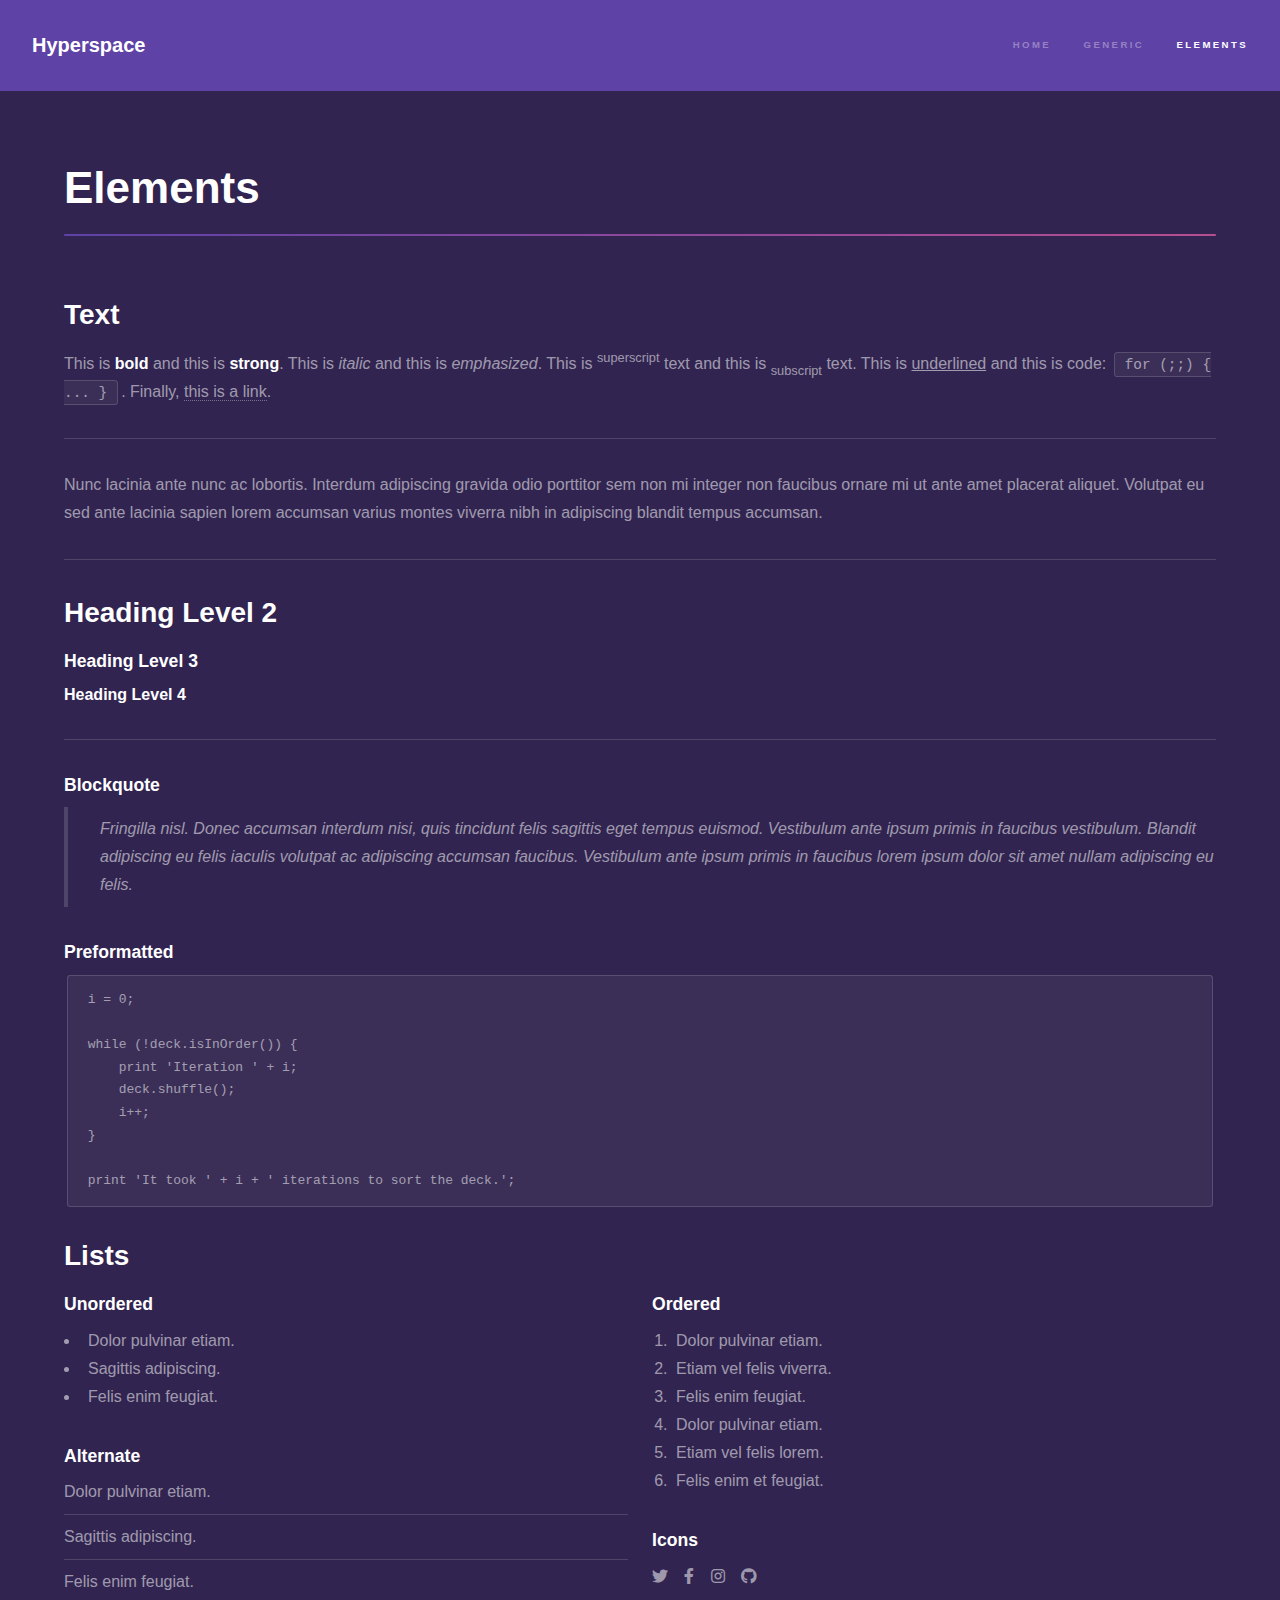
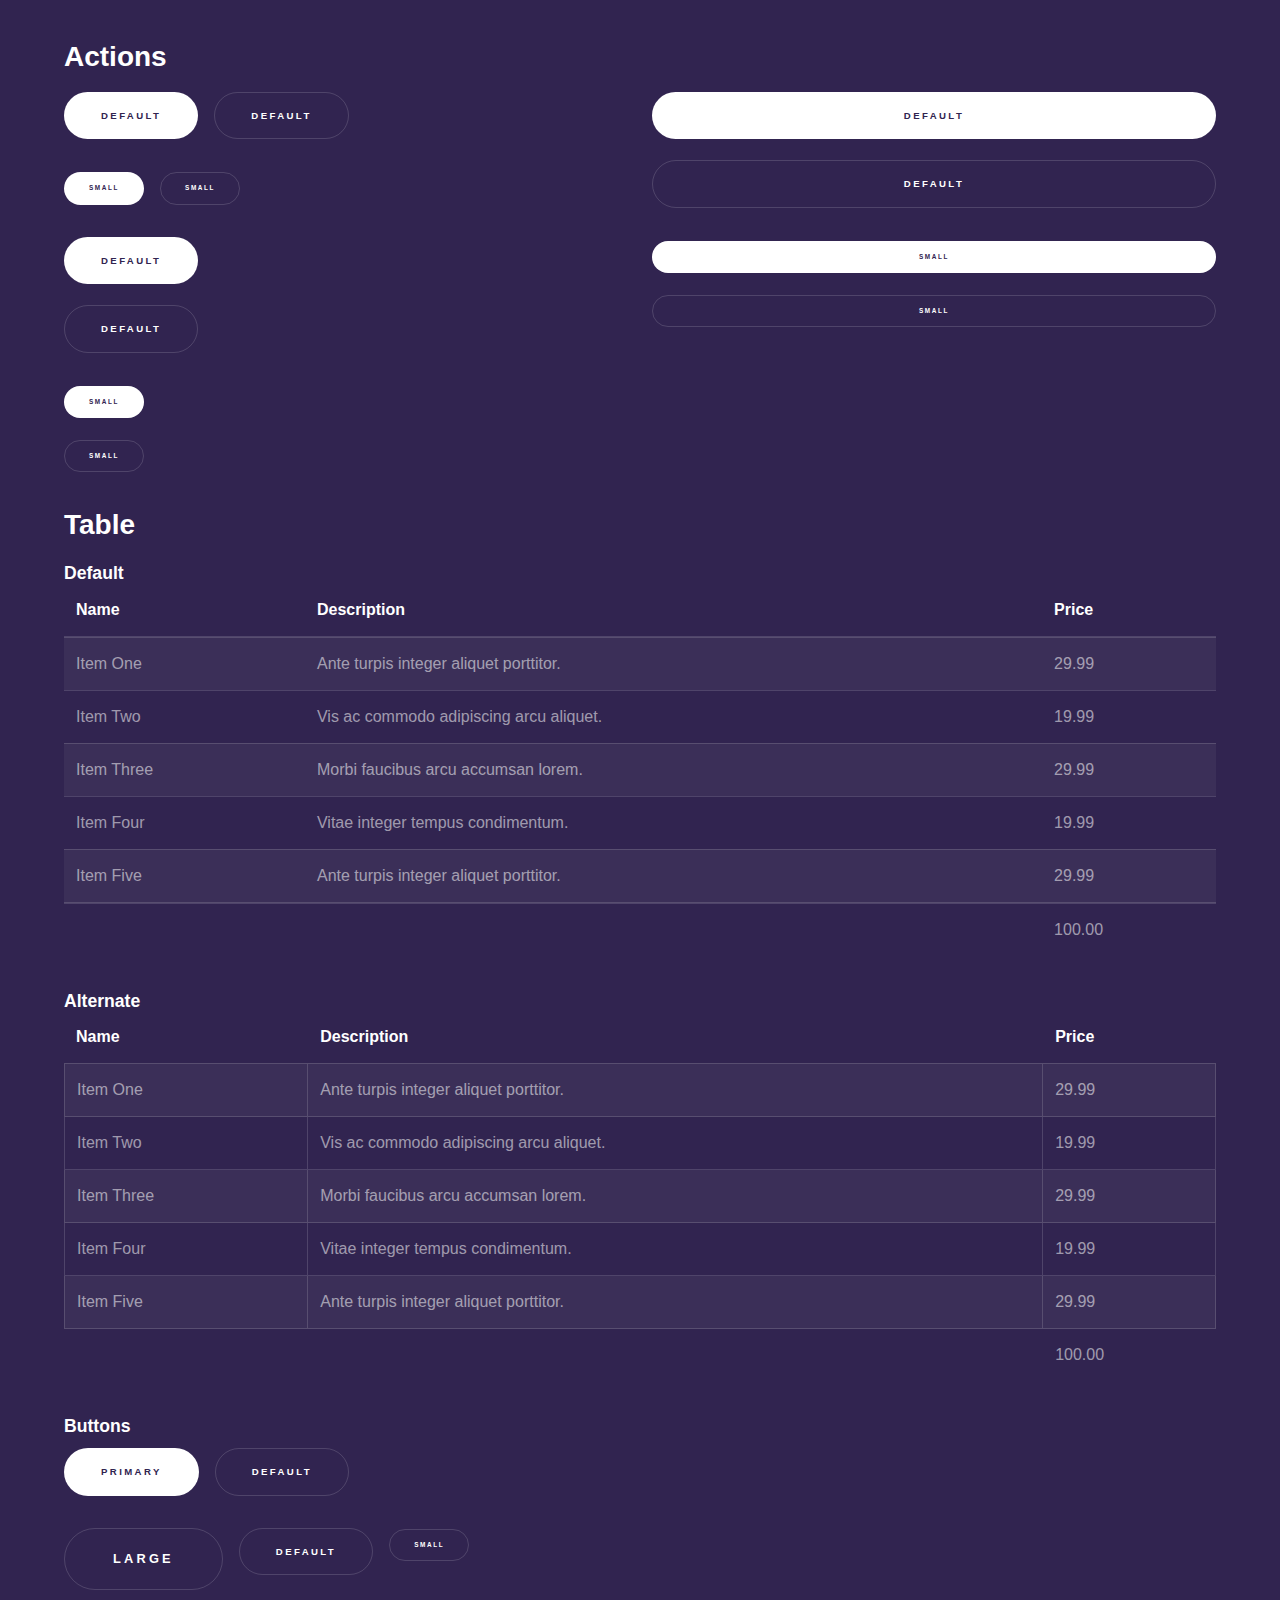
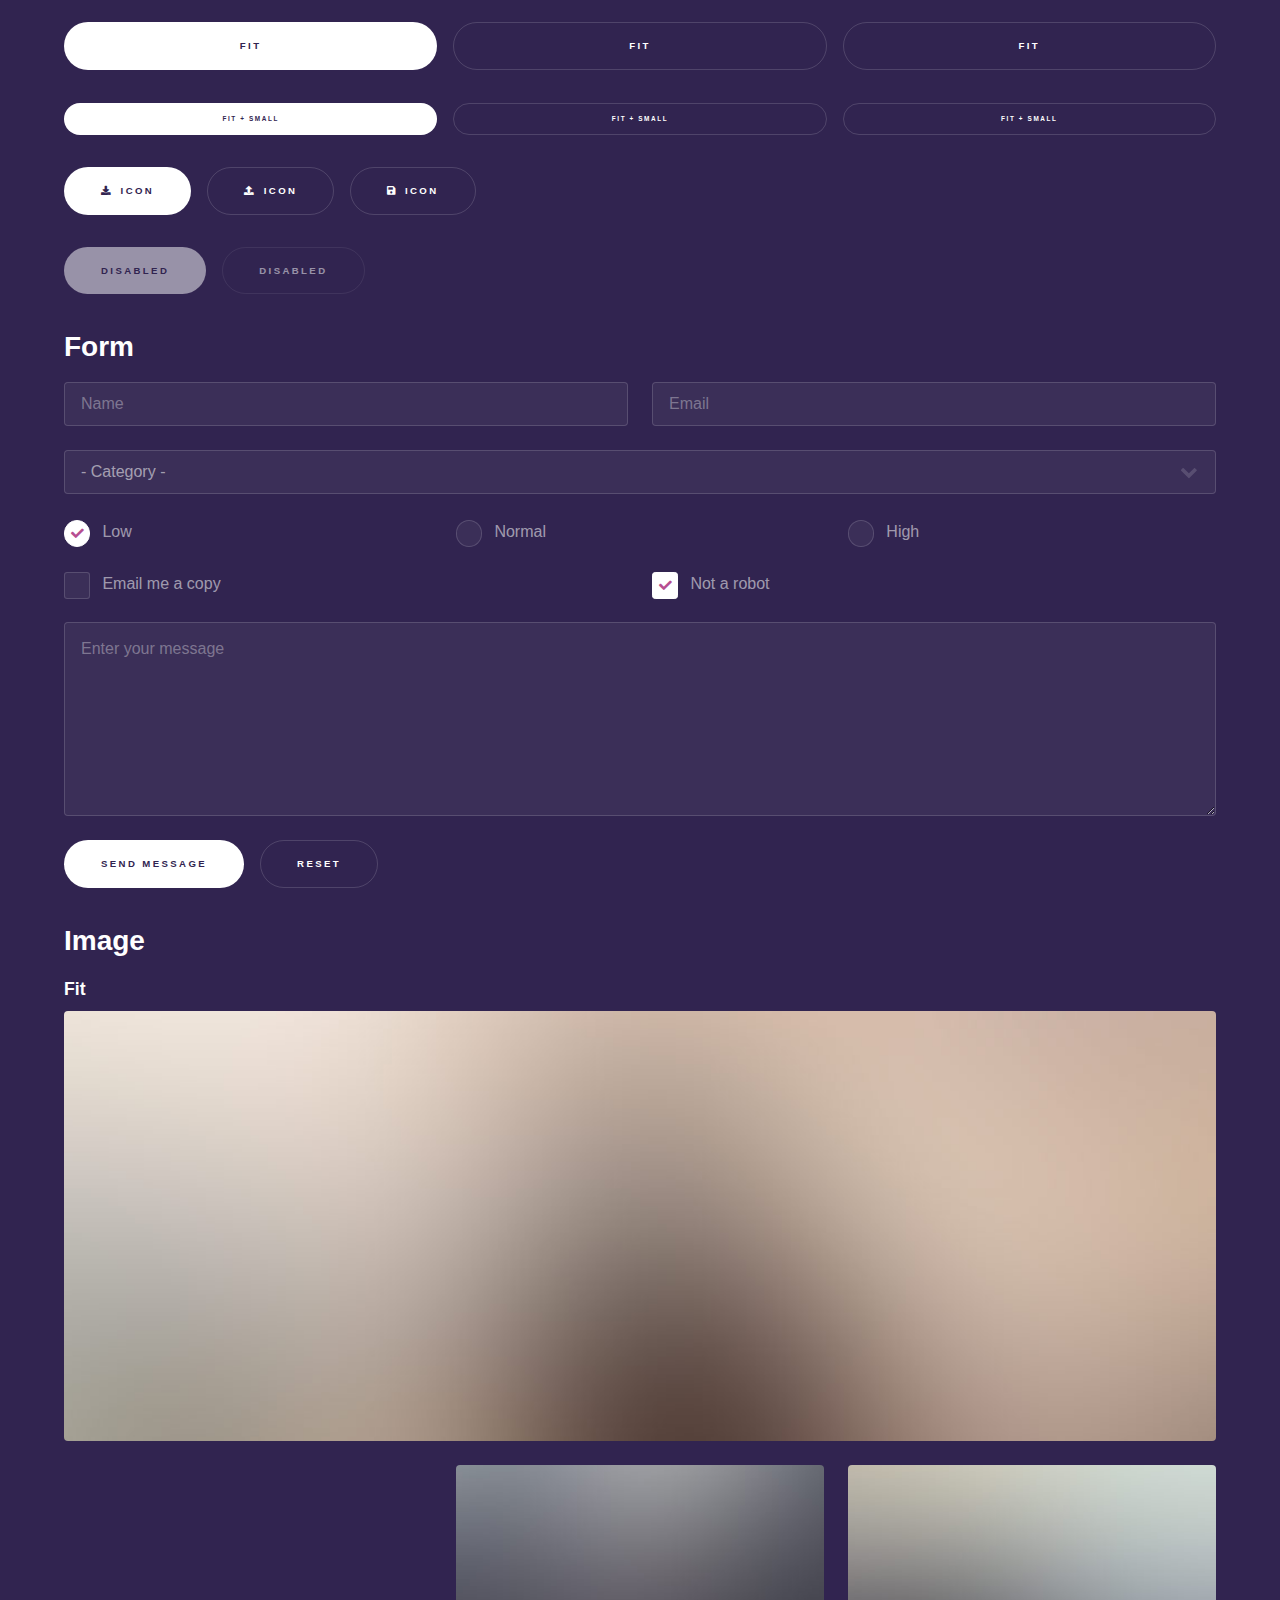
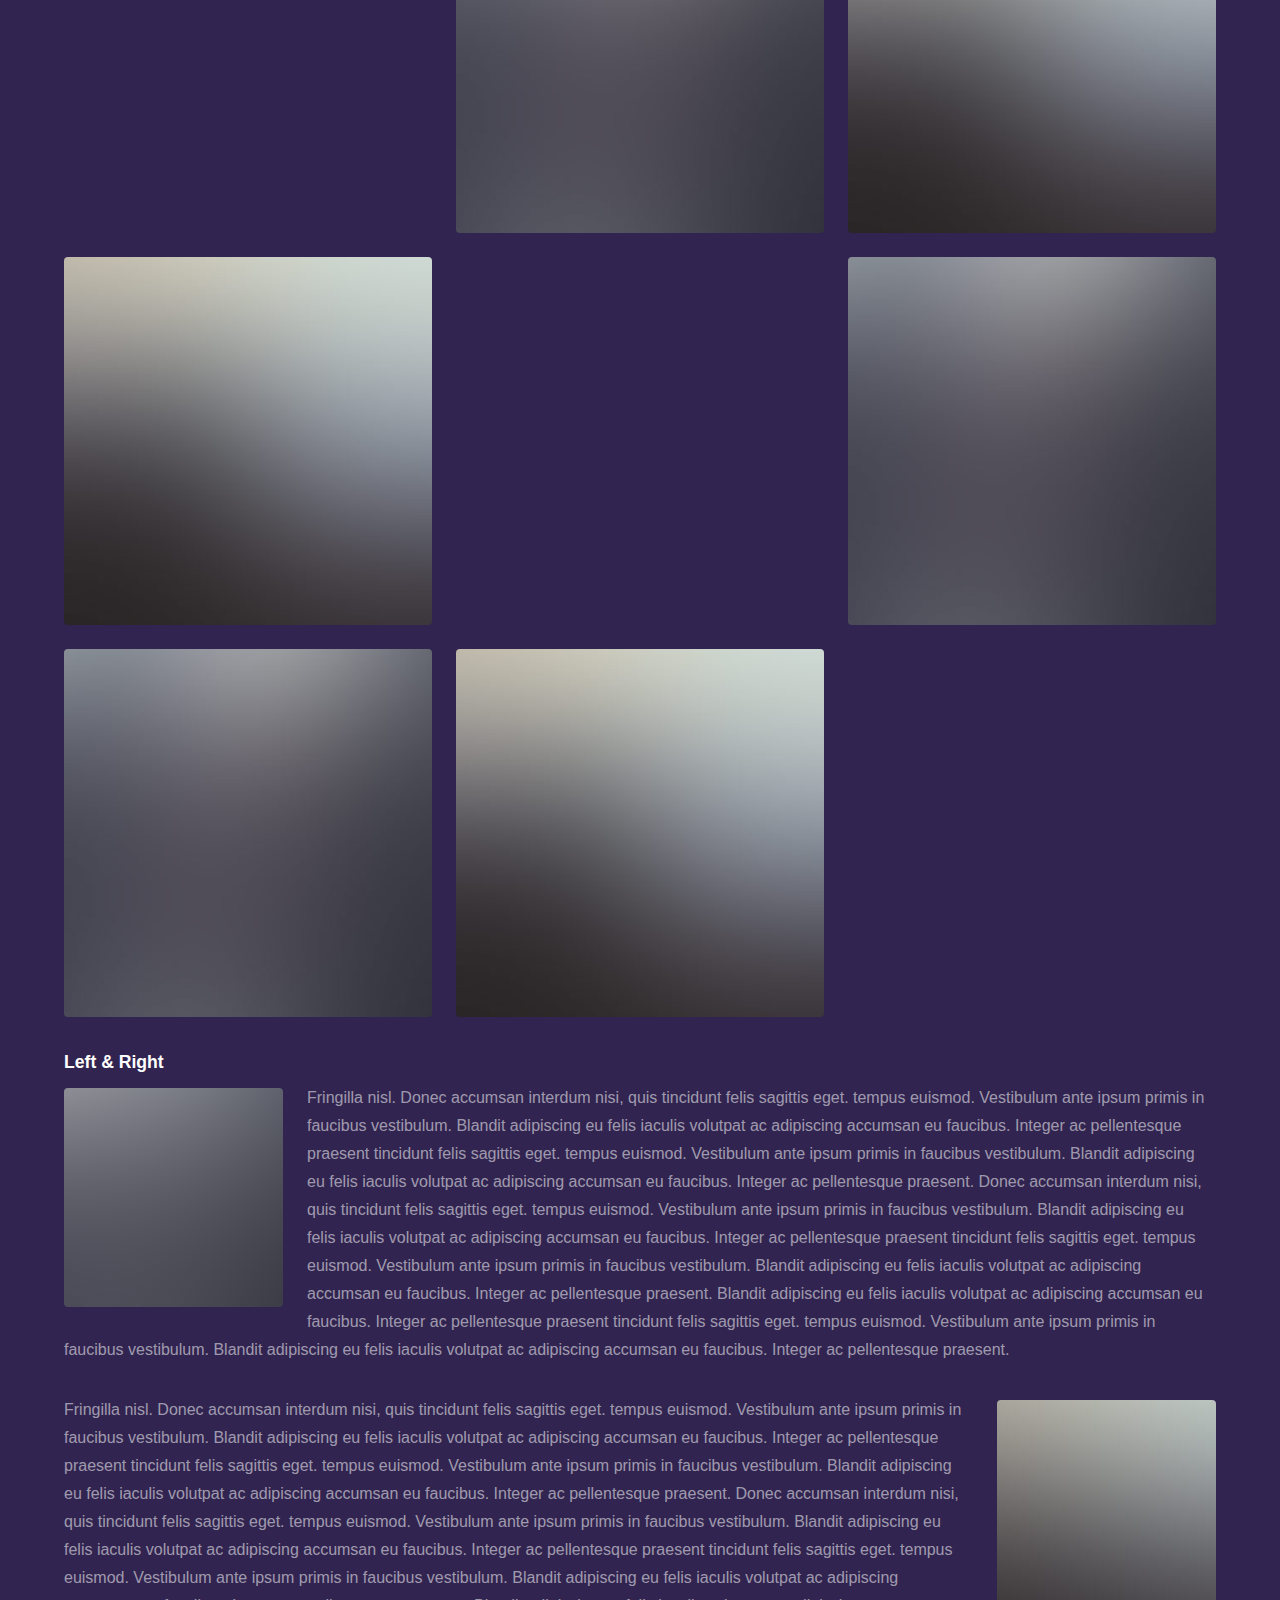
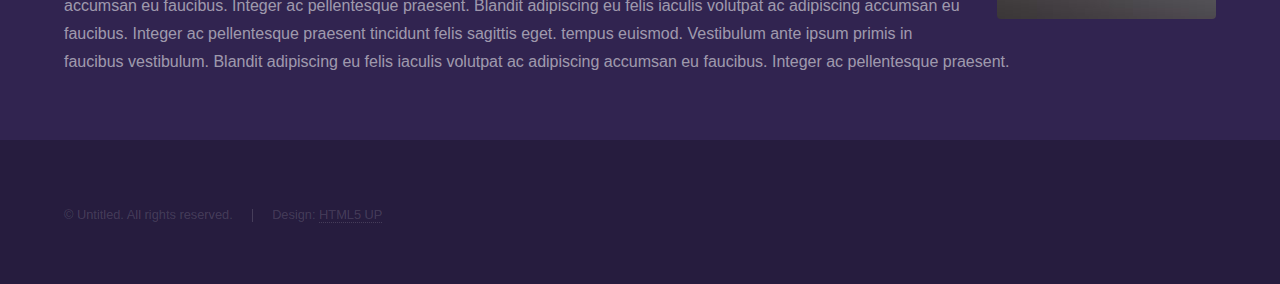
==== commit 7379e895: "fix master" ====
--- a/elements.html
+++ b/elements.html
@@ -1,4 +1,3 @@
-<<<<<<< HEAD
 <!DOCTYPE HTML>
 <!--
 	Hyperspace by HTML5 UP
@@ -361,368 +360,4 @@
 			<script src="assets/js/main.js"></script>
 
 	</body>
-=======
-<!DOCTYPE HTML>
-<!--
-	Hyperspace by HTML5 UP
-	html5up.net | @ajlkn
-	Free for personal and commercial use under the CCA 3.0 license (html5up.net/license)
--->
-<html>
-	<head>
-		<title>Elements - Hyperspace by HTML5 UP</title>
-		<meta charset="utf-8" />
-		<meta name="viewport" content="width=device-width, initial-scale=1, user-scalable=no" />
-		<link rel="stylesheet" href="assets/css/main.css" />
-		<noscript><link rel="stylesheet" href="assets/css/noscript.css" /></noscript>
-	</head>
-	<body class="is-preload">
-
-		<!-- Header -->
-			<header id="header">
-				<a href="index.html" class="title">Hyperspace</a>
-				<nav>
-					<ul>
-						<li><a href="index.html">Home</a></li>
-						<li><a href="generic.html">Generic</a></li>
-						<li><a href="elements.html"  class="active">Elements</a></li>
-					</ul>
-				</nav>
-			</header>
-
-		<!-- Wrapper -->
-			<div id="wrapper">
-
-				<!-- Main -->
-					<section id="main" class="wrapper">
-						<div class="inner">
-							<h1 class="major">Elements</h1>
-
-							<!-- Text -->
-								<section>
-									<h2>Text</h2>
-									<p>This is <b>bold</b> and this is <strong>strong</strong>. This is <i>italic</i> and this is <em>emphasized</em>.
-									This is <sup>superscript</sup> text and this is <sub>subscript</sub> text.
-									This is <u>underlined</u> and this is code: <code>for (;;) { ... }</code>. Finally, <a href="#">this is a link</a>.</p>
-									<hr />
-									<p>Nunc lacinia ante nunc ac lobortis. Interdum adipiscing gravida odio porttitor sem non mi integer non faucibus ornare mi ut ante amet placerat aliquet. Volutpat eu sed ante lacinia sapien lorem accumsan varius montes viverra nibh in adipiscing blandit tempus accumsan.</p>
-									<hr />
-									<h2>Heading Level 2</h2>
-									<h3>Heading Level 3</h3>
-									<h4>Heading Level 4</h4>
-									<hr />
-									<h3>Blockquote</h3>
-									<blockquote>Fringilla nisl. Donec accumsan interdum nisi, quis tincidunt felis sagittis eget tempus euismod. Vestibulum ante ipsum primis in faucibus vestibulum. Blandit adipiscing eu felis iaculis volutpat ac adipiscing accumsan faucibus. Vestibulum ante ipsum primis in faucibus lorem ipsum dolor sit amet nullam adipiscing eu felis.</blockquote>
-									<h3>Preformatted</h3>
-									<pre><code>i = 0;
-
-while (!deck.isInOrder()) {
-    print 'Iteration ' + i;
-    deck.shuffle();
-    i++;
-}
-
-print 'It took ' + i + ' iterations to sort the deck.';</code></pre>
-								</section>
-
-							<!-- Lists -->
-								<section>
-									<h2>Lists</h2>
-									<div class="row">
-										<div class="col-6 col-12-medium">
-											<h3>Unordered</h3>
-											<ul>
-												<li>Dolor pulvinar etiam.</li>
-												<li>Sagittis adipiscing.</li>
-												<li>Felis enim feugiat.</li>
-											</ul>
-											<h3>Alternate</h3>
-											<ul class="alt">
-												<li>Dolor pulvinar etiam.</li>
-												<li>Sagittis adipiscing.</li>
-												<li>Felis enim feugiat.</li>
-											</ul>
-										</div>
-										<div class="col-6 col-12-medium">
-											<h3>Ordered</h3>
-											<ol>
-												<li>Dolor pulvinar etiam.</li>
-												<li>Etiam vel felis viverra.</li>
-												<li>Felis enim feugiat.</li>
-												<li>Dolor pulvinar etiam.</li>
-												<li>Etiam vel felis lorem.</li>
-												<li>Felis enim et feugiat.</li>
-											</ol>
-											<h3>Icons</h3>
-											<ul class="icons">
-												<li><a href="#" class="icon brands fa-twitter"><span class="label">Twitter</span></a></li>
-												<li><a href="#" class="icon brands fa-facebook-f"><span class="label">Facebook</span></a></li>
-												<li><a href="#" class="icon brands fa-instagram"><span class="label">Instagram</span></a></li>
-												<li><a href="#" class="icon brands fa-github"><span class="label">Github</span></a></li>
-											</ul>
-										</div>
-									</div>
-									<h2>Actions</h2>
-									<div class="row">
-										<div class="col-6 col-12-medium">
-											<ul class="actions">
-												<li><a href="#" class="button primary">Default</a></li>
-												<li><a href="#" class="button">Default</a></li>
-											</ul>
-											<ul class="actions small">
-												<li><a href="#" class="button primary small">Small</a></li>
-												<li><a href="#" class="button small">Small</a></li>
-											</ul>
-											<ul class="actions stacked">
-												<li><a href="#" class="button primary">Default</a></li>
-												<li><a href="#" class="button">Default</a></li>
-											</ul>
-											<ul class="actions stacked">
-												<li><a href="#" class="button primary small">Small</a></li>
-												<li><a href="#" class="button small">Small</a></li>
-											</ul>
-										</div>
-										<div class="col-6 col-12-medium">
-											<ul class="actions stacked">
-												<li><a href="#" class="button primary fit">Default</a></li>
-												<li><a href="#" class="button fit">Default</a></li>
-											</ul>
-											<ul class="actions stacked">
-												<li><a href="#" class="button primary small fit">Small</a></li>
-												<li><a href="#" class="button small fit">Small</a></li>
-											</ul>
-										</div>
-									</div>
-								</section>
-
-							<!-- Table -->
-								<section>
-									<h2>Table</h2>
-									<h3>Default</h3>
-									<div class="table-wrapper">
-										<table>
-											<thead>
-												<tr>
-													<th>Name</th>
-													<th>Description</th>
-													<th>Price</th>
-												</tr>
-											</thead>
-											<tbody>
-												<tr>
-													<td>Item One</td>
-													<td>Ante turpis integer aliquet porttitor.</td>
-													<td>29.99</td>
-												</tr>
-												<tr>
-													<td>Item Two</td>
-													<td>Vis ac commodo adipiscing arcu aliquet.</td>
-													<td>19.99</td>
-												</tr>
-												<tr>
-													<td>Item Three</td>
-													<td> Morbi faucibus arcu accumsan lorem.</td>
-													<td>29.99</td>
-												</tr>
-												<tr>
-													<td>Item Four</td>
-													<td>Vitae integer tempus condimentum.</td>
-													<td>19.99</td>
-												</tr>
-												<tr>
-													<td>Item Five</td>
-													<td>Ante turpis integer aliquet porttitor.</td>
-													<td>29.99</td>
-												</tr>
-											</tbody>
-											<tfoot>
-												<tr>
-													<td colspan="2"></td>
-													<td>100.00</td>
-												</tr>
-											</tfoot>
-										</table>
-									</div>
-
-									<h3>Alternate</h3>
-									<div class="table-wrapper">
-										<table class="alt">
-											<thead>
-												<tr>
-													<th>Name</th>
-													<th>Description</th>
-													<th>Price</th>
-												</tr>
-											</thead>
-											<tbody>
-												<tr>
-													<td>Item One</td>
-													<td>Ante turpis integer aliquet porttitor.</td>
-													<td>29.99</td>
-												</tr>
-												<tr>
-													<td>Item Two</td>
-													<td>Vis ac commodo adipiscing arcu aliquet.</td>
-													<td>19.99</td>
-												</tr>
-												<tr>
-													<td>Item Three</td>
-													<td> Morbi faucibus arcu accumsan lorem.</td>
-													<td>29.99</td>
-												</tr>
-												<tr>
-													<td>Item Four</td>
-													<td>Vitae integer tempus condimentum.</td>
-													<td>19.99</td>
-												</tr>
-												<tr>
-													<td>Item Five</td>
-													<td>Ante turpis integer aliquet porttitor.</td>
-													<td>29.99</td>
-												</tr>
-											</tbody>
-											<tfoot>
-												<tr>
-													<td colspan="2"></td>
-													<td>100.00</td>
-												</tr>
-											</tfoot>
-										</table>
-									</div>
-								</section>
-
-							<!-- Buttons -->
-								<section>
-									<h3>Buttons</h3>
-									<ul class="actions">
-										<li><a href="#" class="button primary">Primary</a></li>
-										<li><a href="#" class="button">Default</a></li>
-									</ul>
-									<ul class="actions">
-										<li><a href="#" class="button large">Large</a></li>
-										<li><a href="#" class="button">Default</a></li>
-										<li><a href="#" class="button small">Small</a></li>
-									</ul>
-									<ul class="actions fit">
-										<li><a href="#" class="button primary fit">Fit</a></li>
-										<li><a href="#" class="button fit">Fit</a></li>
-										<li><a href="#" class="button fit">Fit</a></li>
-									</ul>
-									<ul class="actions fit small">
-										<li><a href="#" class="button primary fit small">Fit + Small</a></li>
-										<li><a href="#" class="button fit small">Fit + Small</a></li>
-										<li><a href="#" class="button fit small">Fit + Small</a></li>
-									</ul>
-									<ul class="actions">
-										<li><a href="#" class="button primary icon solid fa-download">Icon</a></li>
-										<li><a href="#" class="button icon solid fa-upload">Icon</a></li>
-										<li><a href="#" class="button icon solid fa-save">Icon</a></li>
-									</ul>
-									<ul class="actions">
-										<li><span class="button primary disabled">Disabled</span></li>
-										<li><span class="button disabled">Disabled</span></li>
-									</ul>
-								</section>
-
-							<!-- Form -->
-								<section>
-									<h2>Form</h2>
-									<form method="post" action="#">
-										<div class="row gtr-uniform">
-											<div class="col-6 col-12-xsmall">
-												<input type="text" name="demo-name" id="demo-name" value="" placeholder="Name" />
-											</div>
-											<div class="col-6 col-12-xsmall">
-												<input type="email" name="demo-email" id="demo-email" value="" placeholder="Email" />
-											</div>
-											<div class="col-12">
-												<select name="demo-category" id="demo-category">
-													<option value="">- Category -</option>
-													<option value="1">Manufacturing</option>
-													<option value="1">Shipping</option>
-													<option value="1">Administration</option>
-													<option value="1">Human Resources</option>
-												</select>
-											</div>
-											<div class="col-4 col-12-small">
-												<input type="radio" id="demo-priority-low" name="demo-priority" checked>
-												<label for="demo-priority-low">Low</label>
-											</div>
-											<div class="col-4 col-12-small">
-												<input type="radio" id="demo-priority-normal" name="demo-priority">
-												<label for="demo-priority-normal">Normal</label>
-											</div>
-											<div class="col-4 col-12-small">
-												<input type="radio" id="demo-priority-high" name="demo-priority">
-												<label for="demo-priority-high">High</label>
-											</div>
-											<div class="col-6 col-12-small">
-												<input type="checkbox" id="demo-copy" name="demo-copy">
-												<label for="demo-copy">Email me a copy</label>
-											</div>
-											<div class="col-6 col-12-small">
-												<input type="checkbox" id="demo-human" name="demo-human" checked>
-												<label for="demo-human">Not a robot</label>
-											</div>
-											<div class="col-12">
-												<textarea name="demo-message" id="demo-message" placeholder="Enter your message" rows="6"></textarea>
-											</div>
-											<div class="col-12">
-												<ul class="actions">
-													<li><input type="submit" value="Send Message" class="primary" /></li>
-													<li><input type="reset" value="Reset" /></li>
-												</ul>
-											</div>
-										</div>
-									</form>
-								</section>
-
-							<!-- Image -->
-								<section>
-									<h2>Image</h2>
-									<h3>Fit</h3>
-									<div class="box alt">
-										<div class="row gtr-uniform">
-											<div class="col-12"><span class="image fit"><img src="images/pic04.jpg" alt="" /></span></div>
-											<div class="col-4"><span class="image fit"><img src="images/pic01.jpg" alt="" /></span></div>
-											<div class="col-4"><span class="image fit"><img src="images/pic02.jpg" alt="" /></span></div>
-											<div class="col-4"><span class="image fit"><img src="images/pic03.jpg" alt="" /></span></div>
-											<div class="col-4"><span class="image fit"><img src="images/pic03.jpg" alt="" /></span></div>
-											<div class="col-4"><span class="image fit"><img src="images/pic01.jpg" alt="" /></span></div>
-											<div class="col-4"><span class="image fit"><img src="images/pic02.jpg" alt="" /></span></div>
-											<div class="col-4"><span class="image fit"><img src="images/pic02.jpg" alt="" /></span></div>
-											<div class="col-4"><span class="image fit"><img src="images/pic03.jpg" alt="" /></span></div>
-											<div class="col-4"><span class="image fit"><img src="images/pic01.jpg" alt="" /></span></div>
-										</div>
-									</div>
-									<h3>Left &amp; Right</h3>
-									<p><span class="image left"><img src="images/pic05.jpg" alt="" /></span>Fringilla nisl. Donec accumsan interdum nisi, quis tincidunt felis sagittis eget. tempus euismod. Vestibulum ante ipsum primis in faucibus vestibulum. Blandit adipiscing eu felis iaculis volutpat ac adipiscing accumsan eu faucibus. Integer ac pellentesque praesent tincidunt felis sagittis eget. tempus euismod. Vestibulum ante ipsum primis in faucibus vestibulum. Blandit adipiscing eu felis iaculis volutpat ac adipiscing accumsan eu faucibus. Integer ac pellentesque praesent. Donec accumsan interdum nisi, quis tincidunt felis sagittis eget. tempus euismod. Vestibulum ante ipsum primis in faucibus vestibulum. Blandit adipiscing eu felis iaculis volutpat ac adipiscing accumsan eu faucibus. Integer ac pellentesque praesent tincidunt felis sagittis eget. tempus euismod. Vestibulum ante ipsum primis in faucibus vestibulum. Blandit adipiscing eu felis iaculis volutpat ac adipiscing accumsan eu faucibus. Integer ac pellentesque praesent. Blandit adipiscing eu felis iaculis volutpat ac adipiscing accumsan eu faucibus. Integer ac pellentesque praesent tincidunt felis sagittis eget. tempus euismod. Vestibulum ante ipsum primis in faucibus vestibulum. Blandit adipiscing eu felis iaculis volutpat ac adipiscing accumsan eu faucibus. Integer ac pellentesque praesent.</p>
-									<p><span class="image right"><img src="images/pic06.jpg" alt="" /></span>Fringilla nisl. Donec accumsan interdum nisi, quis tincidunt felis sagittis eget. tempus euismod. Vestibulum ante ipsum primis in faucibus vestibulum. Blandit adipiscing eu felis iaculis volutpat ac adipiscing accumsan eu faucibus. Integer ac pellentesque praesent tincidunt felis sagittis eget. tempus euismod. Vestibulum ante ipsum primis in faucibus vestibulum. Blandit adipiscing eu felis iaculis volutpat ac adipiscing accumsan eu faucibus. Integer ac pellentesque praesent. Donec accumsan interdum nisi, quis tincidunt felis sagittis eget. tempus euismod. Vestibulum ante ipsum primis in faucibus vestibulum. Blandit adipiscing eu felis iaculis volutpat ac adipiscing accumsan eu faucibus. Integer ac pellentesque praesent tincidunt felis sagittis eget. tempus euismod. Vestibulum ante ipsum primis in faucibus vestibulum. Blandit adipiscing eu felis iaculis volutpat ac adipiscing accumsan eu faucibus. Integer ac pellentesque praesent. Blandit adipiscing eu felis iaculis volutpat ac adipiscing accumsan eu faucibus. Integer ac pellentesque praesent tincidunt felis sagittis eget. tempus euismod. Vestibulum ante ipsum primis in faucibus vestibulum. Blandit adipiscing eu felis iaculis volutpat ac adipiscing accumsan eu faucibus. Integer ac pellentesque praesent.</p>
-								</section>
-
-						</div>
-					</section>
-
-			</div>
-
-		<!-- Footer -->
-			<footer id="footer" class="wrapper alt">
-				<div class="inner">
-					<ul class="menu">
-						<li>&copy; Untitled. All rights reserved.</li><li>Design: <a href="http://html5up.net">HTML5 UP</a></li>
-					</ul>
-				</div>
-			</footer>
-
-		<!-- Scripts -->
-			<script src="assets/js/jquery.min.js"></script>
-			<script src="assets/js/jquery.scrollex.min.js"></script>
-			<script src="assets/js/jquery.scrolly.min.js"></script>
-			<script src="assets/js/browser.min.js"></script>
-			<script src="assets/js/breakpoints.min.js"></script>
-			<script src="assets/js/util.js"></script>
-			<script src="assets/js/main.js"></script>
-
-	</body>
->>>>>>> 237abb6cf4ff59c38ca37c980bbf7785b3d14f18
 </html>--- a/assets/css/main.css
+++ b/assets/css/main.css
@@ -1,16 +1,9 @@
 @import url(fontawesome-all.min.css);
 
-<<<<<<< HEAD
 /*
 	Hyperspace by HTML5 UP
 	html5up.net | @ajlkn
 	Free for personal and commercial use under the CCA 3.0 license (html5up.net/license)
-=======
-/*
-	Hyperspace by HTML5 UP
-	html5up.net | @ajlkn
-	Free for personal and commercial use under the CCA 3.0 license (html5up.net/license)
->>>>>>> 237abb6cf4ff59c38ca37c980bbf7785b3d14f18
 */
 
 html, body, div, span, applet, object,
--- a/assets/css/noscript.css
+++ b/assets/css/noscript.css
@@ -1,14 +1,7 @@
-<<<<<<< HEAD
 /*
 	Hyperspace by HTML5 UP
 	html5up.net | @ajlkn
 	Free for personal and commercial use under the CCA 3.0 license (html5up.net/license)
-=======
-/*
-	Hyperspace by HTML5 UP
-	html5up.net | @ajlkn
-	Free for personal and commercial use under the CCA 3.0 license (html5up.net/license)
->>>>>>> 237abb6cf4ff59c38ca37c980bbf7785b3d14f18
 */
 
 /* Spotlights */
